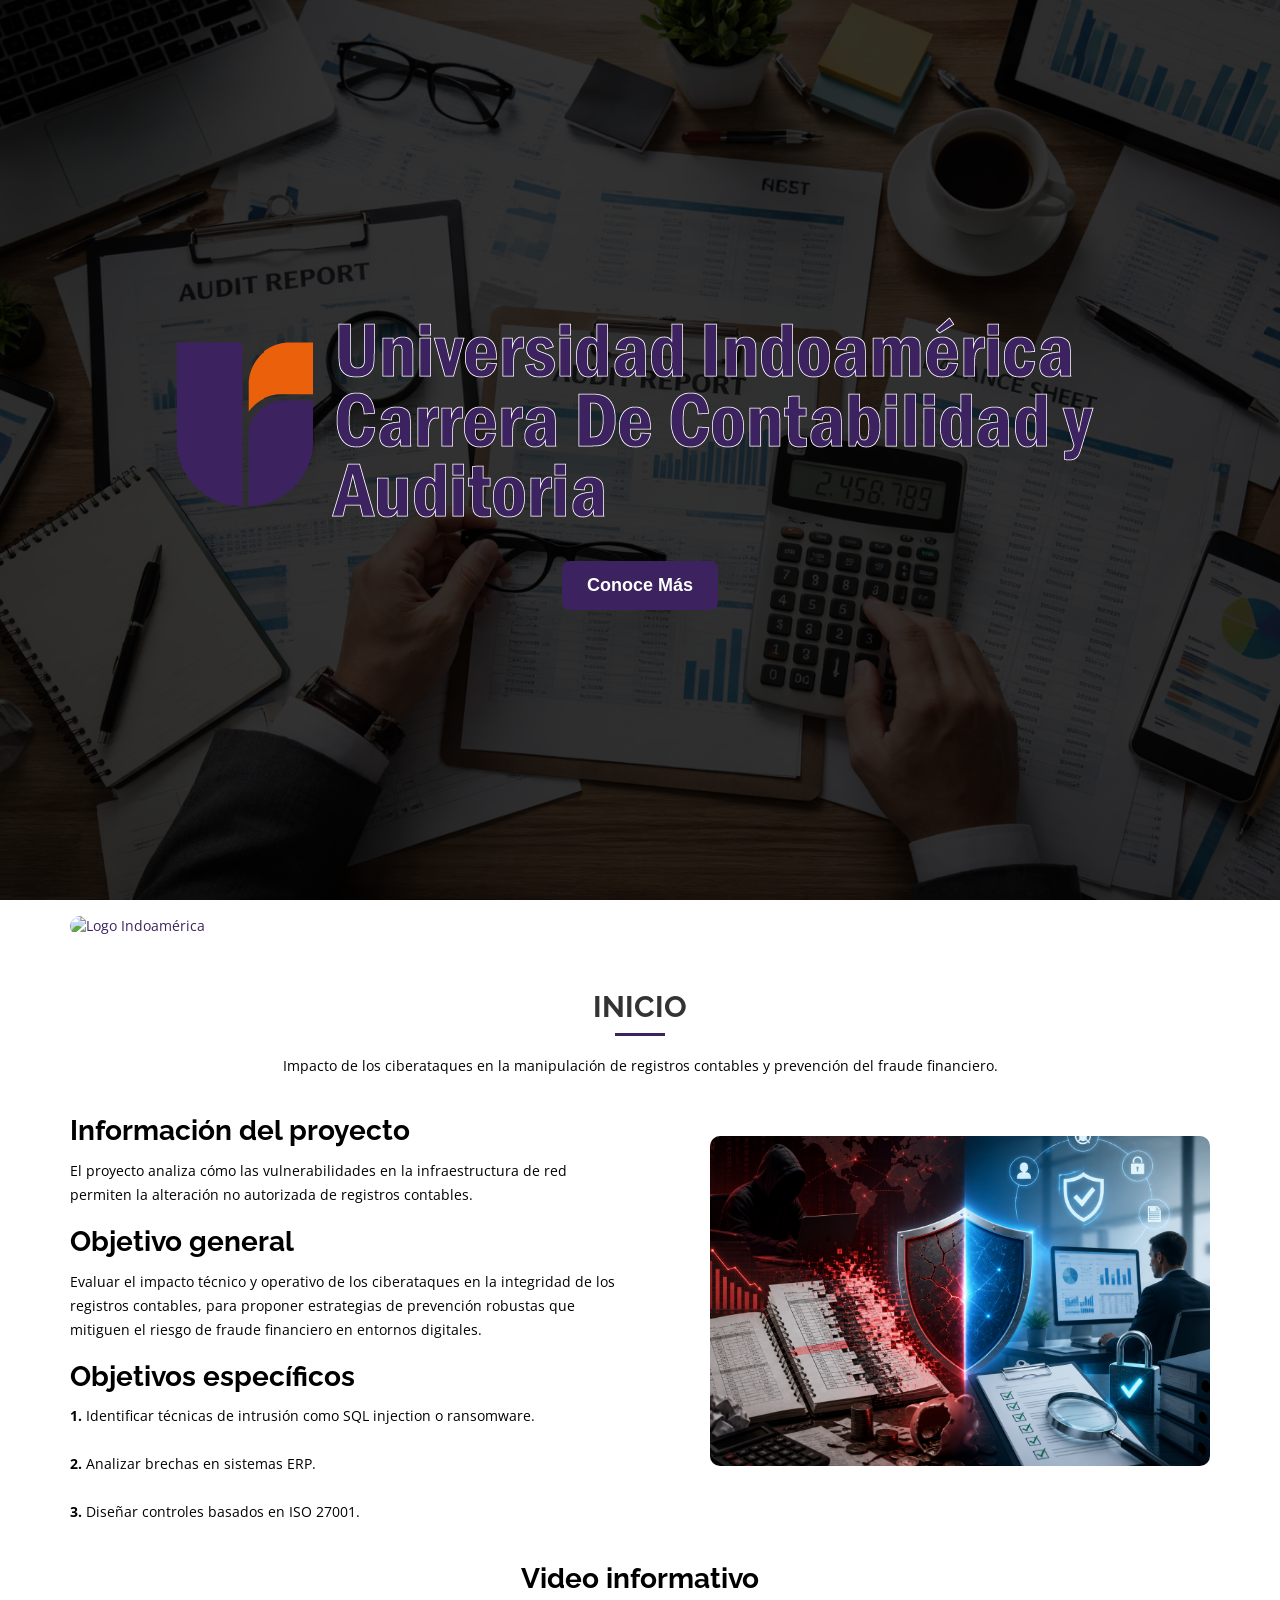
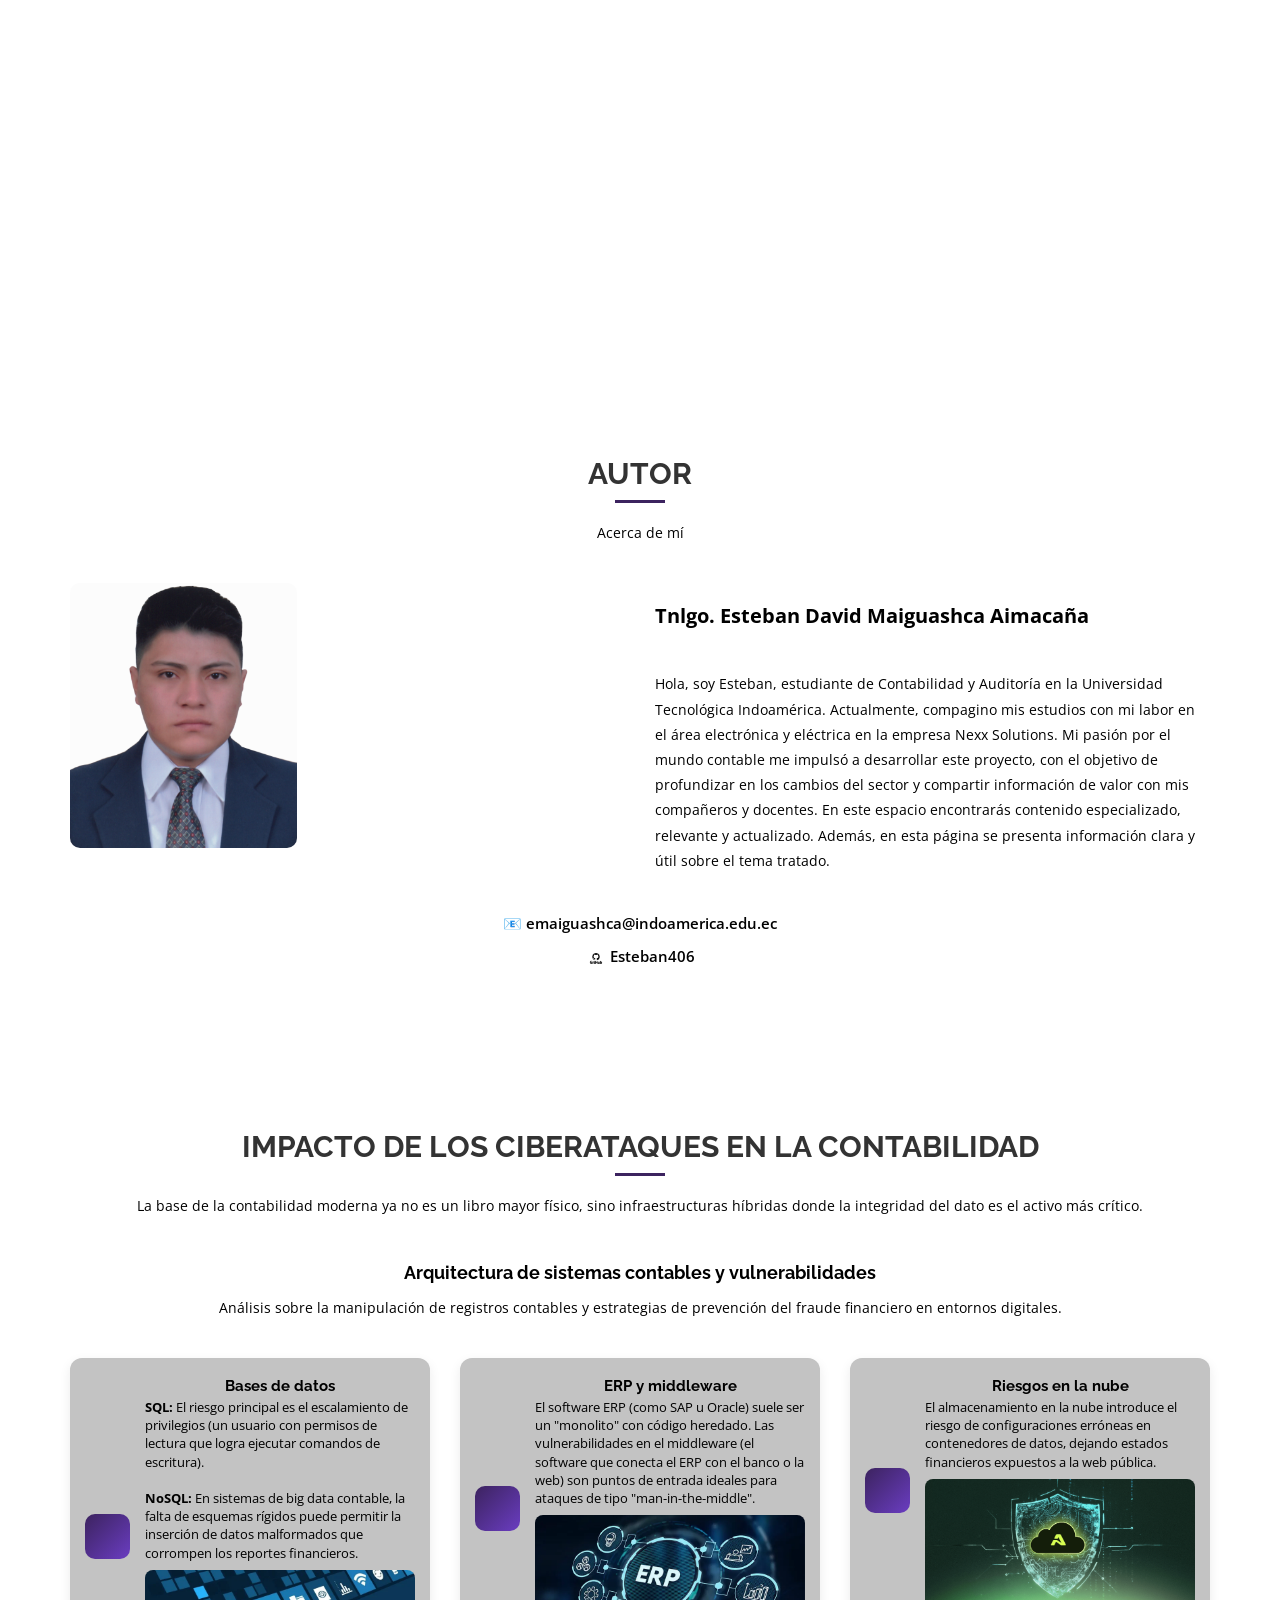
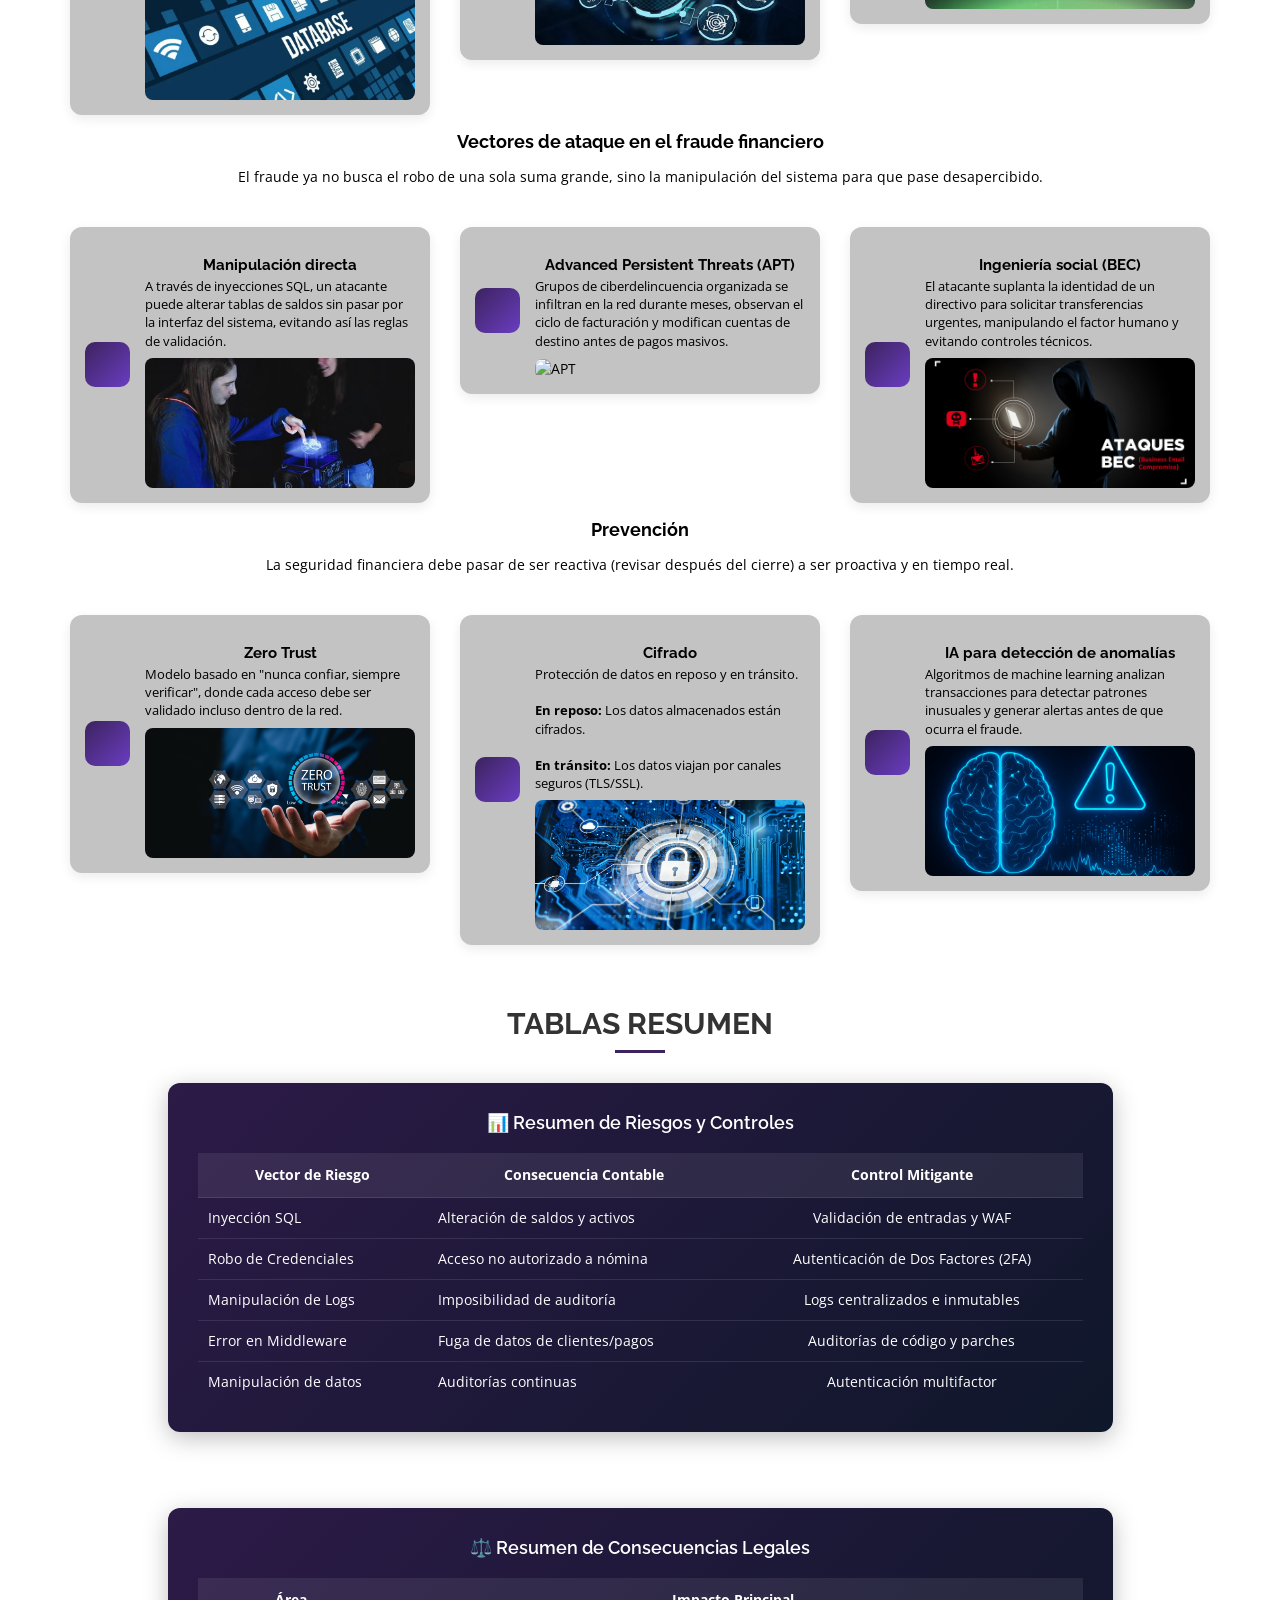
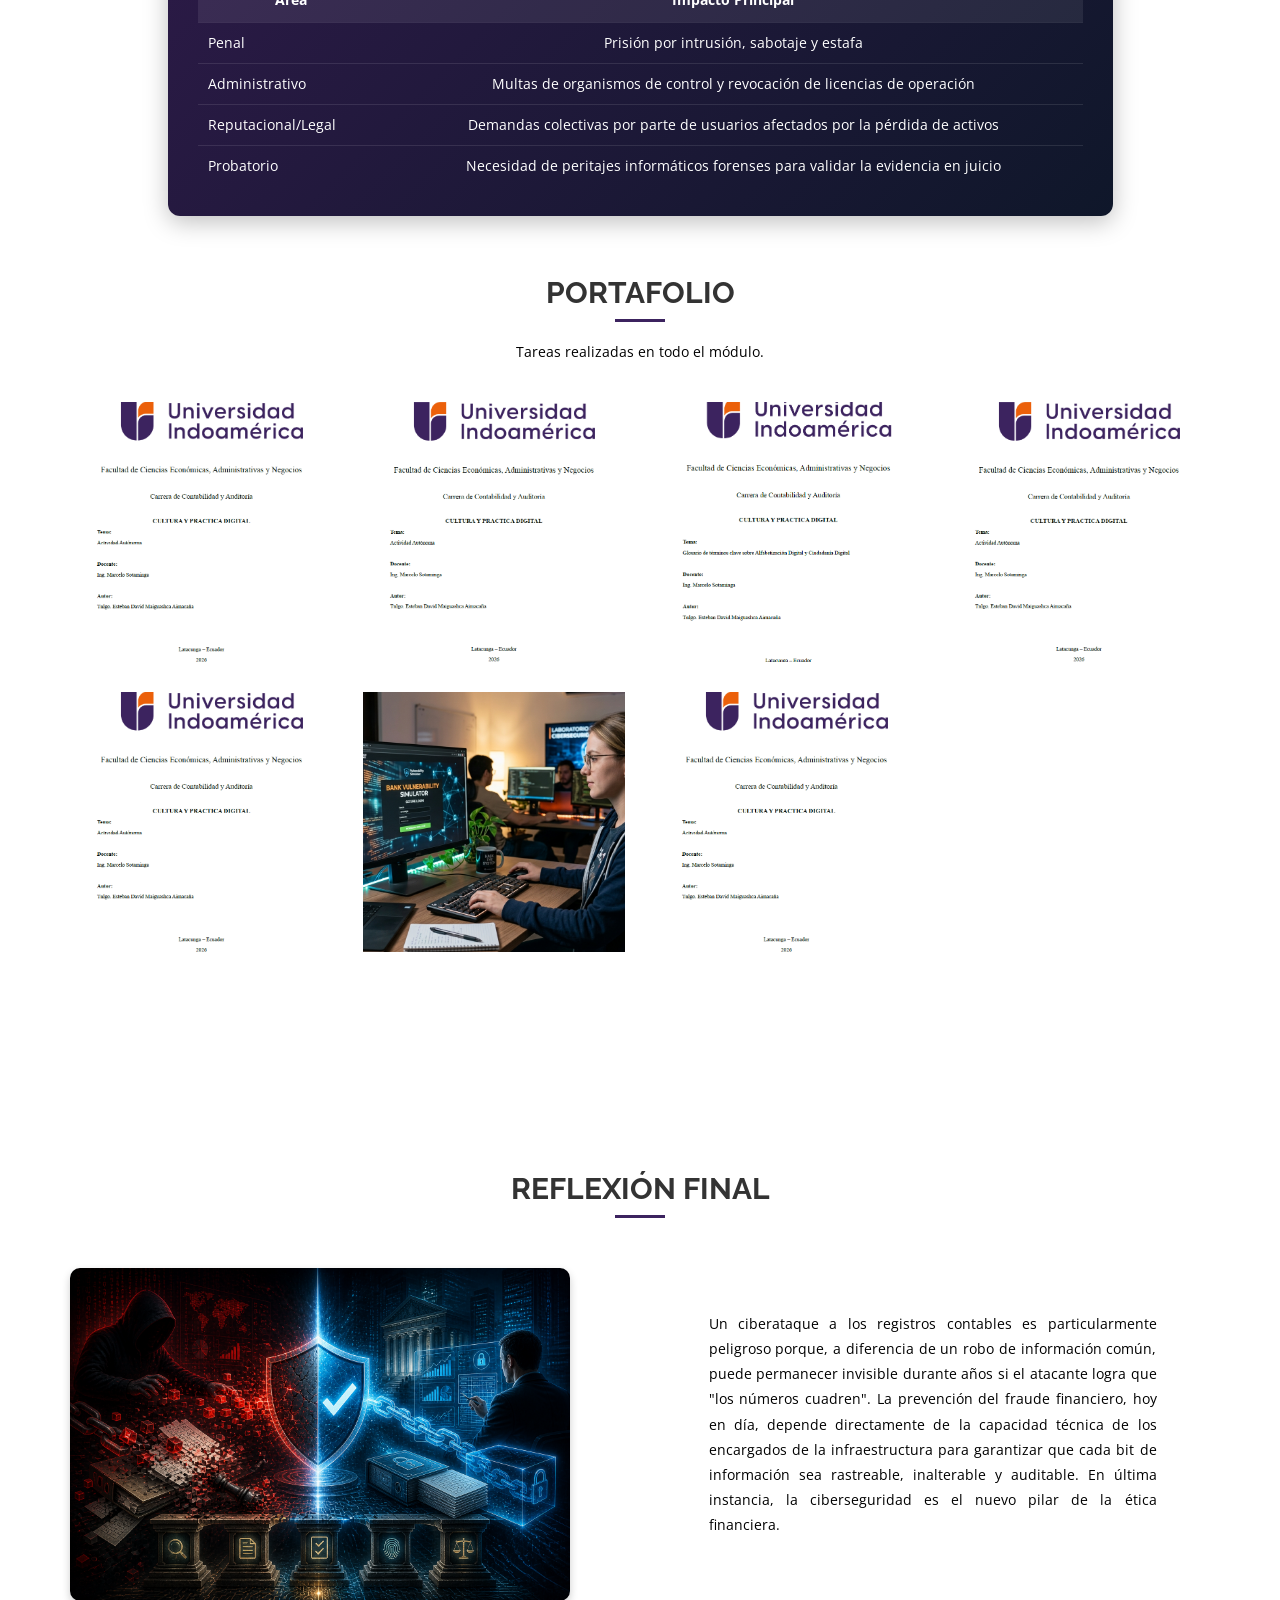
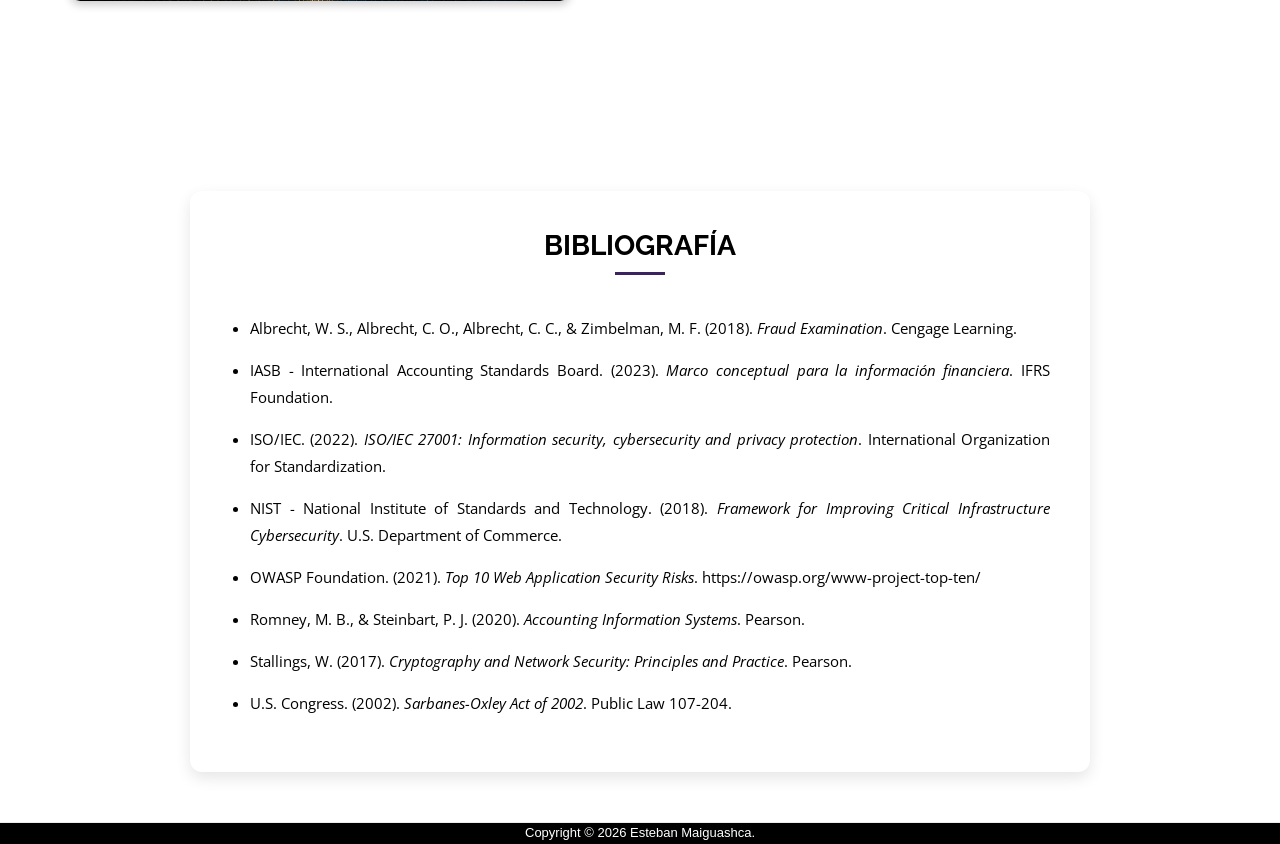
==== index.html @ e9b78537 "Add files via upload" ====
<!DOCTYPE html>
<html lang="es">

<head>
  <meta charset="utf-8">
  <meta name="viewport" content="width=device-width, initial-scale=1.0">
  <!-- TÍTULO -->
  <title>Proyecto Final</title>

  <!-- FAVICON -->
  <link rel="icon" type="image/png" href="img/logo.png">

  <!-- GOOGLE FONTS -->
  <link href="https://fonts.googleapis.com/css?family=Open+Sans:300,400,700|Raleway:300,400,500,700,800"
    rel="stylesheet">

  <!-- BOOTSTRAP (usar solo uno) -->
  <link href="lib/bootstrap/css/bootstrap.min.css" rel="stylesheet">

  <!-- FONT AWESOME (usar solo uno actualizado) -->
  <link href="fontawesome/fontawesome-free-6.5.2-web/css/all.min.css" rel="stylesheet">

  <!-- ANIMACIONES -->
  <link href="lib/animate-css/animate.min.css" rel="stylesheet">

  <!-- CSS PRINCIPAL -->
  <link href="css/style.css" rel="stylesheet">

</head>

<body>

  <!--========================== Pagina principal ============================-->

  <div id="preloader"></div>

  <!--========================== Sección de portada ============================-->
  <section id="hero">
    <div class="hero-container">
      <div class="wow fadeIn"></div>

      <div class="hero-logo">
        <img src="img/logo.png" alt="Logo Indoamérica">
      </div>

      <!-- Botón agregado -->
      <div class="hero-button">
        <a href="#about" class="btn-hero">Conoce Más</a>
      </div>

    </div>
  </section>

  <!--========================== Sección de encabezado ============================-->
  <header id="header">
    <div class="container">
      <div id="logo" class="pull-left">
        <a href="#hero"><img src="img/logo1.png" alt="Logo Indoamérica" title="Logo Indoamérica" /></a>
      </div>

      <nav id="nav-menu-container">
        <ul class="nav-menu">
          <li><a href="#about">Inicio</a></li>
          <li><a href="#autor">Autor</a></li>
          <li><a href="#proyecto">Proyecto</a></li>
          <li><a href="#tabla">Tablas resumen</a></li>
          <li><a href="#portfolio">Portafolio</a></li>
          <li><a href="#reflexion">Reflexión final</a></li>
          <li><a href="#bibliografia">Bibliografía</a></li>
        </ul>
      </nav>
    </div>
  </header>

  <!--========================== inicio ============================-->

  <section id="about" class="section-padding">
    <div class="container">
      <div class="row">

        <!-- TÍTULO -->
        <div class="col-md-12 text-center marb-35">
          <h1 class="section-title">Inicio</h1>
          <div class="section-title-divider"></div>
          <p class="section-description">
            Impacto de los ciberataques en la manipulación de registros contables y prevención del fraude financiero.
          </p>
        </div>

        <!-- TEXTO -->
        <div class="col-md-6 col-sm-12 about-info">
          <h2 class="about-title">Información del proyecto</h2>
          <p class="about-text">
            El proyecto analiza cómo las vulnerabilidades en la infraestructura de red permiten la alteración no
            autorizada de registros contables.
          </p>

          <h3 class="about-title">Objetivo general</h3>
          <p class="about-text">
            Evaluar el impacto técnico y operativo de los ciberataques en la integridad de los registros contables, para
            proponer estrategias de prevención robustas que mitiguen el riesgo de fraude financiero en entornos
            digitales.
          </p>

          <h3 class="about-title">Objetivos específicos</h3>
          <p class="about-text">
            <strong>1.</strong> Identificar técnicas de intrusión como SQL injection o ransomware.<br><br>
            <strong>2.</strong> Analizar brechas en sistemas ERP.<br><br>
            <strong>3.</strong> Diseñar controles basados en ISO 27001.
          </p>
        </div>

        <!-- IMAGEN -->
        <div class="col-md-6 col-sm-12 text-center about-img">
          <img src="img/inicio.png" alt="Tecnología web" class="img-custom">
        </div>

        <!-- VIDEO -->
        <div class="col-md-12 text-center" style="margin-top:40px;">
          <h2 class="about-title">Video informativo</h2>
          <iframe width="560" height="315" src="https://www.youtube.com/embed/n-UwEr5j6Xg" frameborder="0"
            allowfullscreen>
          </iframe>
        </div>

      </div>
    </div>
  </section>

  <!--========================== Autor ============================-->
  <section id="autor">
    <div class="container wow fadeInUp">
      <div class="row">

        <div class="col-md-12">
          <h3 class="section-title">Autor</h3>
          <div class="section-title-divider"></div>
          <p class="section-description text-center">Acerca de mí</p>
        </div>

        <!-- Imagen centrada -->
        <div class="col-md-6 d-flex justify-content-center align-items-center">
          <img src="img/autor.png" alt="Esteban Maiguashca" class="img-fluid" style="height:7cm; width:6cm;">
        </div>

        <!-- Texto -->
        <div class="col-md-6">
          <p class="descripcion-autor">
            <strong>
              <span class="tamano20">Tnlgo. Esteban David Maiguashca Aimacaña</span>
            </strong><br>

            Hola, soy Esteban, estudiante de Contabilidad y Auditoría en la Universidad Tecnológica Indoamérica.
            Actualmente, compagino mis estudios con mi labor en el área electrónica y eléctrica en la empresa Nexx
            Solutions.
            Mi pasión por el mundo contable me impulsó a desarrollar este proyecto, con el objetivo de profundizar en
            los cambios
            del sector y compartir información de valor con mis compañeros y docentes.

            En este espacio encontrarás contenido especializado, relevante y actualizado. Además, en esta página se
            presenta información clara y útil sobre el tema tratado.
          </p>
        </div>

        <!-- Contacto -->
        <div class="col-md-12 contacto-autor" style="margin-top:20px; text-align:center;">

          <p>
            📧
            <a href="mailto:emaiguashca@indoamerica.edu.ec" target="_blank">
              emaiguashca@indoamerica.edu.ec
            </a>
          </p>

          <p>
            <img src="img/gh.png" alt="GitHub" width="20" style="vertical-align: middle;">
            <a href="https://github.com/ESTEBAN406" target="_blank">
              Esteban406
            </a>
          </p>

        </div>

      </div>
    </div>
  </section>

  <!--========================== Proyecto ============================-->
  <section id="proyecto">
    <div class="container wow fadeInUp">

      <!-- TÍTULO -->
      <div class="row">
        <div class="col-md-12 text-center">
          <h3 class="section-title">Impacto de los ciberataques en la contabilidad</h3>
          <div class="section-title-divider"></div>
          <p class="section-description">
            La base de la contabilidad moderna ya no es un libro mayor físico, sino infraestructuras híbridas donde la
            integridad del dato es el activo más crítico.
          </p>
        </div>
      </div>

      <!-- I. ARQUITECTURA -->
      <div class="row">
        <div class="col-md-12">
          <h4 class="text-center"><b>Arquitectura de sistemas contables y vulnerabilidades</b></h4>
          <p class="section-description">
            Análisis sobre la manipulación de registros contables y estrategias de prevención del fraude financiero en
            entornos digitales.
          </p>
        </div>

        <div class="col-md-4">
          <a href="https://concepto.de/base-de-datos/" target="_blank" class="proyecto-link">
            <div class="proyecto-item">
              <div class="proyecto-icon"><i class="fa fa-database"></i></div>
              <div class="proyecto-content">
                <h4 class="proyecto-title">Bases de datos</h4>
                <p class="proyecto-description">
                  <strong>SQL:</strong> El riesgo principal es el escalamiento de privilegios (un usuario con permisos
                  de lectura que logra ejecutar comandos de escritura). <br><br>

                  <strong>NoSQL:</strong> En sistemas de big data contable, la falta de esquemas rígidos puede permitir
                  la inserción de datos malformados que corrompen los reportes financieros.
                </p>
                <div class="proyecto-img">
                  <img src="img/base.webp" alt="Bases de datos">
                </div>
              </div>
            </div>
          </a>
        </div>

        <div class="col-md-4">
          <a href="https://www.appvizer.es/revista/organizacion-planificacion/sistema-erp/erp-que-es" target="_blank"
            class="proyecto-link">
            <div class="proyecto-item">
              <div class="proyecto-icon"><i class="fa fa-cogs"></i></div>
              <div class="proyecto-content">
                <h4 class="proyecto-title">ERP y middleware</h4>
                <p class="proyecto-description">
                  El software ERP (como SAP u Oracle) suele ser un "monolito" con código heredado. Las vulnerabilidades
                  en el middleware (el software que conecta el ERP con el banco o la web) son puntos de entrada ideales
                  para ataques de tipo "man-in-the-middle".
                </p>
                <div class="proyecto-img">
                  <img src="img/erp.webp" alt="ERP">
                </div>
              </div>
            </div>
          </a>
        </div>

        <div class="col-md-4">
          <a href="https://www.sentinelone.com/es/cybersecurity-101/cloud-security/cloud-security-risks/"
            target="_blank" class="proyecto-link">
            <div class="proyecto-item">
              <div class="proyecto-icon"><i class="fa fa-cloud"></i></div>
              <div class="proyecto-content">
                <h4 class="proyecto-title">Riesgos en la nube</h4>
                <p class="proyecto-description">
                  El almacenamiento en la nube introduce el riesgo de configuraciones erróneas en contenedores de datos,
                  dejando estados financieros expuestos a la web pública.
                </p>
                <div class="proyecto-img">
                  <img src="img/nube.png" alt="Nube">
                </div>
              </div>
            </div>
          </a>
        </div>
      </div>

      <!-- II. ATAQUES -->
      <div class="row">
        <div class="col-md-12">
          <h4 class="text-center"><b>Vectores de ataque en el fraude financiero</b></h4>
          <p class="section-description">
            El fraude ya no busca el robo de una sola suma grande, sino la manipulación del sistema para que pase
            desapercibido.
          </p>
        </div>

        <div class="col-md-4">
          <div class="proyecto-item">
            <div class="proyecto-icon"><i class="fa fa-code"></i></div>
            <div class="proyecto-content">
              <h4 class="proyecto-title">Manipulación directa</h4>
              <p class="proyecto-description">
                A través de inyecciones SQL, un atacante puede alterar tablas de saldos sin pasar por la interfaz del
                sistema, evitando así las reglas de validación.
              </p>
              <div class="proyecto-img">
                <img src="img/manipulacion.jpg" alt="Manipulación directa">
              </div>
            </div>
          </div>
        </div>

        <div class="col-md-4">
          <div class="proyecto-item">
            <div class="proyecto-icon"><i class="fa fa-user-secret"></i></div>
            <div class="proyecto-content">
              <h4 class="proyecto-title">Advanced Persistent Threats (APT)</h4>
              <p class="proyecto-description">
                Grupos de ciberdelincuencia organizada se infiltran en la red durante meses, observan el ciclo de
                facturación y modifican cuentas de destino antes de pagos masivos.
              </p>
              <div class="proyecto-img">
                <img src="img/apt.jpg" alt="APT">
              </div>
            </div>
          </div>
        </div>

        <div class="col-md-4">
          <div class="proyecto-item">
            <div class="proyecto-icon"><i class="fa fa-users"></i></div>
            <div class="proyecto-content">
              <h4 class="proyecto-title">Ingeniería social (BEC)</h4>
              <p class="proyecto-description">
                El atacante suplanta la identidad de un directivo para solicitar transferencias urgentes, manipulando el
                factor humano y evitando controles técnicos.
              </p>
              <div class="proyecto-img">
                <img src="img/bec.jpg" alt="Ingeniería social">
              </div>
            </div>
          </div>
        </div>
      </div>

      <!-- III. PREVENCIÓN -->
      <div class="row">
        <div class="col-md-12">
          <h4 class="text-center"><b>Prevención</b></h4>
          <p class="section-description">
            La seguridad financiera debe pasar de ser reactiva (revisar después del cierre) a ser proactiva y en tiempo
            real.
          </p>
        </div>

        <div class="col-md-4">
          <div class="proyecto-item">
            <div class="proyecto-icon"><i class="fa fa-shield"></i></div>
            <div class="proyecto-content">
              <h4 class="proyecto-title">Zero Trust</h4>
              <p class="proyecto-description">
                Modelo basado en "nunca confiar, siempre verificar", donde cada acceso debe ser validado incluso dentro
                de la red.
              </p>
              <div class="proyecto-img">
                <img src="img/Zero.jpeg" alt="Zero Trust">
              </div>
            </div>
          </div>
        </div>

        <div class="col-md-4">
          <div class="proyecto-item">
            <div class="proyecto-icon"><i class="fa fa-lock"></i></div>
            <div class="proyecto-content">
              <h4 class="proyecto-title">Cifrado</h4>
              <p class="proyecto-description">
                Protección de datos en reposo y en tránsito.<br><br>
                <strong>En reposo:</strong> Los datos almacenados están cifrados.<br><br>
                <strong>En tránsito:</strong> Los datos viajan por canales seguros (TLS/SSL).
              </p>
              <div class="proyecto-img">
                <img src="img/cifrado.jpg" alt="Cifrado">
              </div>
            </div>
          </div>
        </div>

        <div class="col-md-4">
          <div class="proyecto-item">
            <div class="proyecto-icon"><i class="fa fa-line-chart"></i></div>
            <div class="proyecto-content">
              <h4 class="proyecto-title">IA para detección de anomalías</h4>
              <p class="proyecto-description">
                Algoritmos de machine learning analizan transacciones para detectar patrones inusuales y generar alertas
                antes de que ocurra el fraude.
              </p>
              <div class="proyecto-img">
                <img src="img/ia.webp" alt="IA">
              </div>
            </div>
          </div>
        </div>
      </div>

    </div>
  </section>


  <!--========================== Tabla ============================-->
  <section id="tabla">
    <div class="container wow fadeInUp">

      <div class="row">
        <div class="col-md-12">
          <h3 class="section-title">Tablas resumen</h3>
          <div class="section-title-divider"></div>
        </div>
      </div>

      <!-- Tabla -->
      <div class="row tabla-dashboard">
        <div class="col-md-10 col-md-offset-1">

          <div class="tabla-card">
            <h4>📊 Resumen de Riesgos y Controles</h4>

            <table>
              <thead>
                <tr>
                  <th>Vector de Riesgo</th>
                  <th>Consecuencia Contable</th>
                  <th>Control Mitigante</th>
                </tr>
              </thead>

              <tbody>
                <tr>
                  <td>Inyección SQL</td>
                  <td>Alteración de saldos y activos</td>
                  <td>Validación de entradas y WAF</td>
                </tr>
                <tr>
                  <td>Robo de Credenciales</td>
                  <td>Acceso no autorizado a nómina</td>
                  <td>Autenticación de Dos Factores (2FA)</td>
                </tr>
                <tr>
                  <td>Manipulación de Logs</td>
                  <td>Imposibilidad de auditoría</td>
                  <td>Logs centralizados e inmutables</td>
                </tr>
                <tr>
                  <td>Error en Middleware</td>
                  <td>Fuga de datos de clientes/pagos</td>
                  <td>Auditorías de código y parches</td>
                </tr>
                <tr>
                  <td>Manipulación de datos</td>
                  <td>Auditorías continuas</td>
                  <td>Autenticación multifactor</td>
                </tr>
              </tbody>
            </table>
          </div>


          <div class="tabla-card">
            <h4>⚖️ Resumen de Consecuencias Legales</h4>

            <table>
              <thead>
                <tr>
                  <th>Área</th>
                  <th>Impacto Principal</th>
                </tr>
              </thead>

              <tbody>
                <tr>
                  <td>Penal</td>
                  <td>Prisión por intrusión, sabotaje y estafa</td>
                </tr>
                <tr>
                  <td>Administrativo</td>
                  <td>Multas de organismos de control y revocación de licencias de operación</td>
                </tr>
                <tr>
                  <td>Reputacional/Legal</td>
                  <td>Demandas colectivas por parte de usuarios afectados por la pérdida de activos</td>
                </tr>
                <tr>
                  <td>Probatorio</td>
                  <td>Necesidad de peritajes informáticos forenses para validar la evidencia en juicio</td>
                </tr>

              </tbody>
            </table>
          </div>

        </div>
      </div>

    </div>
  </section>

  <!--========================== Sección Portafolio ============================-->
  <section id="portfolio">
    <div class="container wow fadeInUp">
      <div class="row">
        <div class="col-md-12">
          <h3 class="section-title">Portafolio</h3>
          <div class="section-title-divider"></div>
          <p class="section-description">Tareas realizadas en todo el módulo.</p>
        </div>
      </div>

      <!-- Actividad Tema 1 -->
      <div class="row">
        <div class="col-md-3">
          <a class="portfolio-item" style="background-image: url(img/actividad.png);" href="pdf/Actividad Tema 1.pdf"
            target="_blank" rel="noopener noreferrer">
            <div class="details">
              <h4>Portafolio 1</h4>
              <span>Actividad 1</span>
            </div>
          </a>
        </div>

        <!-- Actividad Tema 2 -->
        <div class="col-md-3">
          <a class="portfolio-item" style="background-image: url(img/actividad.png);" href="pdf/Actividad Tema 2.pdf"
            target="_blank" rel="noopener noreferrer">
            <div class="details">
              <h4>Portafolio 2</h4>
              <span>Actividad 2</span>
            </div>
          </a>
        </div>

        <!-- Glosario -->
        <div class="col-md-3">
          <a class="portfolio-item" style="background-image: url(img/glosario.png);"
            href="https://esteban406.github.io/Glosario/" target="_blank" rel="noopener noreferrer">
            <div class="details">
              <h4>Portafolio 3</h4>
              <span>Glosario</span>
            </div>
          </a>
        </div>

        <!-- Actividad 4 -->
        <div class="col-md-3">
          <a class="portfolio-item" style="background-image: url(img/actividad.png);" href="pdf/Actividad Tema 4.pdf"
            target="_blank" rel="noopener noreferrer">
            <div class="details">
              <h4>Portafolio 4</h4>
              <span>Actividad 4</span>
            </div>
          </a>
        </div>

        <!-- Reflexión -->
        <div class="col-md-3">
          <a class="portfolio-item" style="background-image: url(img/actividad.png);" href="pdf/Reflexion.pdf"
            target="_blank" rel="noopener noreferrer">
            <div class="details">
              <h4>Portafolio 5</h4>
              <span>Reflexión</span>
            </div>
          </a>
        </div>

        <!-- Simulador -->
        <div class="col-md-3">
          <a class="portfolio-item" style="background-image: url(img/simulador.png);" href="simulador.html"
            target="_blank" rel="noopener noreferrer">
            <div class="details">
              <h4>Simulador educativo</h4>
              <span>Simulador</span>
            </div>
          </a>
        </div>

        <!-- proyecto final -->
        <div class="col-md-3">
          <a class="portfolio-item" style="background-image: url(img/actividad.png);" href="pdf/Proyecto Final.pdf"
            target="_blank" rel="noopener noreferrer">
            <div class="details">
              <h4>Proyecto Final</h4>
              <span>Proyecto</span>
            </div>
          </a>
        </div>

      </div>
    </div>
  </section>

  <!--========================== Reflexion ============================-->
  <section id="reflexion">
    <div class="container wow fadeInUp">

      <div class="row">
        <div class="col-md-12 text-center">
          <h3 class="section-title">Reflexión final</h3>
          <div class="section-title-divider"></div>
        </div>
      </div>

      <div class="row reflexion-contenido">

        <div class="col-md-6 reflexion-img">
          <img src="img/reflexion.png" alt="Seguridad financiera digital" class="img-fluid reflexion-imagen">
        </div>

        <div class="col-md-6">
          <div class="reflexion-texto">
            <p>
              Un ciberataque a los registros contables es particularmente peligroso porque, a diferencia de un robo de
              información común, puede permanecer invisible durante años si el atacante logra que "los números cuadren".
              La prevención del fraude financiero, hoy en día, depende directamente de la capacidad técnica de los
              encargados de la infraestructura para garantizar que cada bit de información sea rastreable, inalterable y
              auditable. En última instancia, la ciberseguridad es el nuevo pilar de la ética financiera.
            </p>
          </div>
        </div>

      </div>

    </div>
  </section>


  <!--========================== Bibliografias ============================-->
  <section id="bibliografia">
    <div class="container wow fadeInUp">

      <div class="row">
        <div class="col-md-12 text-center">
          <h3 class="section-title">Bibliografía</h3>
          <div class="section-title-divider"></div>
        </div>
      </div>

      <ul>
        <li>Albrecht, W. S., Albrecht, C. O., Albrecht, C. C., & Zimbelman, M. F. (2018). <i>Fraud Examination</i>.
          Cengage Learning.</li>

        <li>IASB - International Accounting Standards Board. (2023). <i>Marco conceptual para la información
            financiera</i>. IFRS Foundation.</li>

        <li>ISO/IEC. (2022). <i>ISO/IEC 27001: Information security, cybersecurity and privacy protection</i>.
          International Organization for Standardization.</li>

        <li>NIST - National Institute of Standards and Technology. (2018). <i>Framework for Improving Critical
            Infrastructure Cybersecurity</i>. U.S. Department of Commerce.</li>

        <li>OWASP Foundation. (2021). <i>Top 10 Web Application Security Risks</i>.
          <a href="https://owasp.org/www-project-top-ten/" target="_blank" rel="noopener noreferrer">
            https://owasp.org/www-project-top-ten/
          </a>
        </li>

        <li>Romney, M. B., & Steinbart, P. J. (2020). <i>Accounting Information Systems</i>. Pearson.</li>

        <li>Stallings, W. (2017). <i>Cryptography and Network Security: Principles and Practice</i>. Pearson.</li>

        <li>U.S. Congress. (2002). <i>Sarbanes-Oxley Act of 2002</i>. Public Law 107-204.</li>
      </ul>

    </div>
  </section>

  <!--========================== Sección Pie del sitio web ============================-->
  <footer id="footer">
    <div class="container">
      <div class="row">
        <div class="col-md-12">
          <div class="copyright">
            Copyright &copy; 2026 Esteban Maiguashca.
          </div>
        </div>
      </div>
    </div>
  </footer>

  <!-- Flecha de redirección al inicio -->
  <a href="#" class="back-to-top"><i class="fa fa-chevron-up"></i></a>

  <!--========================== Scripts ============================-->
  <!-- Bibliotecas de JavaScript requeridas -->
  <script src="lib/jquery/jquery.min.js"></script>
  <script src="lib/bootstrap/js/bootstrap.min.js"></script>
  <script src="lib/superfish/hoverIntent.js"></script>
  <script src="lib/superfish/superfish.min.js"></script>
  <script src="lib/morphext/morphext.min.js"></script>
  <script src="lib/wow/wow.min.js"></script>
  <script src="lib/stickyjs/sticky.js"></script>
  <script src="lib/easing/easing.js"></script>

  <!-- Popper (necesario para Bootstrap si usas tooltips o dropdowns) -->
  <script src="https://cdn.jsdelivr.net/npm/@popperjs/core@2.9.2/dist/umd/popper.min.js"></script>

  <!-- Archivo JavaScript personalizado -->
  <script src="js/custom.js"></script>

  <!-- Scripts principales -->
  <script>
    $(document).ready(function () {

      /* Modal de imágenes */
      $('.album-item').click(function () {
        var imgSrc = $(this).attr('data-imgsrc');
        $('#modalImg').attr('src', imgSrc);
      });

      /* Inicializar Superfish (MENÚ) */
      $('.nav-menu').superfish({
        delay: 300,
        speed: 200,
        cssArrows: true,
        disableHI: true
      });

    });
  </script>

  <!-- Polyfills para navegadores antiguos -->
  <script>
    if (!window.Promise) {
      document.write('<script src="https://cdn.jsdelivr.net/npm/promise-polyfill/dist/polyfill.min.js"><\/script>');
    }

    if (!window.fetch) {
      document.write('<script src="https://cdn.jsdelivr.net/npm/whatwg-fetch/dist/fetch.umd.js"><\/script>');
    }

    if (typeof Symbol === 'undefined') {
      document.write('<script src="https://cdn.jsdelivr.net/npm/core-js/features/symbol"><\/script>');
    }
  </script>

  <!-- Sticky header -->
  <script>
    window.addEventListener("scroll", function () {
      const header = document.querySelector("#header");

      if (!header) return;

      if (window.scrollY > 50) {
        header.classList.add("is-sticky");
        header.classList.remove("top");
      } else {
        header.classList.remove("is-sticky");
        header.classList.add("top");
      }
    });
  </script>
</body>

</html>
---- css/style.css ----
/*--------------------------------------------------------------
# General
--------------------------------------------------------------*/
body {
  background: #fff;
  color: #000000;
  font-family: "Open Sans", sans-serif;
}

a {
  color: #3c235f;
  transition: 0.2s;
}

a:hover,
a:active,
a:focus {
  color: #000000;
  outline: none;
  text-decoration: none;
}

p {
  padding: 0;
  margin: 0 0 20px 0;
}

h1,
h2,
h3,
h4,
h5,
h6 {
  font-family: "Raleway", sans-serif;
  font-weight: 400;
  margin: 0 0 20px 0;
  padding: 0;
}

/* Prelaoder */
#preloader {
  position: fixed;
  left: 0;
  top: 0;
  z-index: 999;
  width: 100%;
  height: 100%;
  overflow: visible;
  background: #fff url("../img/preloader.svg") no-repeat center center;
}

/* Back to top button */
.back-to-top {
  position: fixed;
  display: none;
  background: #3c235f;
  color: #fff;
  padding: 6px 12px 9px 12px;
  font-size: 16px;
  border-radius: 2px;
  right: 15px;
  bottom: 15px;
  transition: background 0.1s;
}

@media (max-width: 768px) {
  .back-to-top {
    bottom: 15px;
  }
}

.back-to-top:focus {
  background: #000000;
  color: #fff;
  outline: none;
}

.back-to-top:hover {
  background: #000000;
  color: #fff;
}

/*--------------------------------------------------------------
Bienvenida 
--------------------------------------------------------------*/
#hero {
  display: table;
  width: 100%;
  height: 100vh;
  background: url(../img/hero-bg.jpg) top center fixed;
  background-size: cover;
}

#hero .hero-logo {
  margin: 20px;
}

#hero .hero-logo img {
  max-width: 100%;
}

.hero-logo img {
  max-width: 100%;
  /* Asegura que la imagen no sea demasiado grande para su contenedor */
  height: auto;
  /* Mantén la proporción de aspecto de la imagen */
}

.hero-logo {
  text-align: center;
  /* Centra la imagen dentro del contenedor */
}

#hero .hero-container {
  background: rgba(0, 0, 0, 0.8);
  display: table-cell;
  margin: 0;
  padding: 0;
  text-align: center;
  vertical-align: middle;
}

#hero h1 {
  margin: 30px 0 10px 0;
  font-weight: 700;
  line-height: 48px;
  text-transform: uppercase;
  color: #fff;
}

@media (max-width: 768px) {
  #hero h1 {
    font-size: 28px;
    line-height: 36px;
  }
}

#hero h2 {
  color: #000000;
  margin-bottom: 50px;
}

@media (max-width: 768px) {
  #hero h2 {
    font-size: 24px;
    line-height: 26px;
    margin-bottom: 30px;
  }

  #hero h2 .rotating {
    display: block;
  }
}

#hero .rotating>.animated {
  display: inline-block;
}

#hero .actions a {
  font-family: "Raleway", sans-serif;
  text-transform: uppercase;
  font-weight: 500;
  font-size: 16px;
  letter-spacing: 1px;
  display: inline-block;
  padding: 8px 20px;
  border-radius: 2px;
  transition: 0.5s;
  margin: 10px;
}

.hero-button {
  margin-top: 20px;
  text-align: center;
}

.btn-hero {
  display: inline-block;
  padding: 12px 25px;
  background: #3c235f;
  color: white;
  text-decoration: none;
  border-radius: 8px;
  font-size: 18px;
  font-family: Arial, sans-serif; /* Tipo de letra cambiado */
  font-weight: bold; /* Opcional */
  transition: 0.3s;
}

.btn-hero:hover {
  background: #ffffff;
}

.img-custom {
  width: 500px !important;   /* 🔧 CAMBIA ESTE VALOR */
  height: 330px !important;  /* 🔧 CAMBIA ESTE VALOR */
  border-radius: 10px;
  object-fit: cover;
  margin-top: 20px;
}
/*--------------------------------------------------------------
# Header
--------------------------------------------------------------*/
#header {
  background: #000000;
  padding: 15px 0;
  height: 80px;
  transition: all 0.3s ease;
}

/* LOGO */
#header #logo {
  float: left;
}

#header #logo h1 {
  font-size: 32px;
  margin: 0;
  padding: 6px 0;
  line-height: 1;
  font-family: "Raleway", sans-serif;
  font-weight: 700;
  text-transform: uppercase;
}

#header #logo h1 a {
  color: #fff;
  text-decoration: none;
}

#header #logo img {
  margin: 0;
  max-height: 45px;
}

/* RESPONSIVE */
@media (max-width: 768px) {
  #header {
    height: 75px;
  }

  #header #logo h1 {
    font-size: 24px;
  }

  #header #logo img {
    max-height: 60px;
  }
}

/* EFECTO STICKY SOLO CUANDO SE HACE SCROLL */
.is-sticky #header {
  background: #000000;
  box-shadow: 0 2px 10px rgba(0,0,0,0.3);
}

/* OPCIONAL: CUANDO ESTÁ ARRIBA (inicio) */
#header.top {
  background: transparent;
  box-shadow: none;
}

/*--------------------------------------------------------------
# Menu de navegación
--------------------------------------------------------------*/
/* ============================= */
/* RESET NAV MENU */
/* ============================= */
.nav-menu,
.nav-menu * {
  margin: 0;
  padding: 0;
  list-style: none;
}

/* ============================= */
/* ESTRUCTURA PRINCIPAL */
/* ============================= */
.nav-menu li {
  position: relative;
  white-space: nowrap;
}

.nav-menu > li {
  float: left;
}

/* Submenús ocultos por defecto */
.nav-menu ul {
  position: absolute;
  top: 100%;
  left: 0;
  z-index: 99;
  display: none;
}

/* Sub-submenú */
.nav-menu ul ul {
  top: 0;
  left: 100%;
}

.nav-menu ul li {
  min-width: 180px;
}

/* ============================= */
/* SOLO DESKTOP (hover real) */
/* ============================= */
@media (min-width: 769px) {
  .nav-menu li:hover > ul,
  .nav-menu li.sfHover > ul {
    display: block;
  }
}

/* ============================= */
/* LINKS */
/* ============================= */
.nav-menu a {
  padding: 12px 13px;
  display: inline-block;
  text-decoration: none;
  color: #fff;
  font-family: 'Raleway', sans-serif;
  font-weight: 300;
  font-size: 14px;
  transition: 0.3s;
}

/* Hover y activo */
.nav-menu a:hover,
.nav-menu li:hover > a,
.nav-menu .menu-active > a {
  color: #9a52ff;
}

/* Evita efecto “pegado” */
.nav-menu a:focus,
.nav-menu a:active {
  outline: none;
  background: transparent;
}

/* ============================= */
/* SUBMENÚ */
/* ============================= */
.nav-menu ul {
  margin: 4px 0 0 15px;
  background: #fff;
  box-shadow: 0px 2px 8px rgba(0,0,0,0.1);
}

.nav-menu ul li {
  border-top: 1px solid #f4f4f4;
}

.nav-menu ul li:first-child {
  border-top: none;
}

.nav-menu ul li:hover {
  background: #f6f6f6;
}

.nav-menu ul li a {
  color: #333;
}

/* ============================= */
/* FLECHAS */
/* ============================= */
.sf-arrows .sf-with-ul {
  padding-right: 30px;
}

.sf-arrows .sf-with-ul:after {
  content: "\f107";
  position: absolute;
  right: 15px;
  font-family: FontAwesome;
}

.sf-arrows ul .sf-with-ul:after {
  content: "\f105";
}

/* ============================= */
/* CONTENEDOR */
/* ============================= */
#nav-menu-container {
  float: right;
  margin: 5px 0;
}

@media (max-width: 768px) {
  #nav-menu-container {
    display: none;
  }
}

/* ============================= */
/* BOTÓN MOBILE */
/* ============================= */
#mobile-nav-toggle {
  position: fixed;
  right: 0;
  top: 0;
  z-index: 999;
  margin: 20px;
  border: none;
  background: none;
  font-size: 24px;
  display: none;
  cursor: pointer;
}

#mobile-nav-toggle i {
  color: #fff;
}

@media (max-width: 768px) {
  #mobile-nav-toggle {
    display: block;
  }
}

/* ============================= */
/* MOBILE NAV */
/* ============================= */
#mobile-nav {
  position: fixed;
  top: 0;
  left: -260px;
  width: 260px;
  height: 100%;
  background: rgba(0, 0, 0, 0.95);
  z-index: 998;
  overflow-y: auto;
  transition: 0.4s;
  padding-top: 18px;
}

#mobile-nav ul {
  padding: 0;
}

#mobile-nav ul li a {
  display: block;
  padding: 10px 22px 10px 15px;
  color: #fff;
  font-size: 16px;
  text-decoration: none;
}

#mobile-nav ul li a:hover {
  color: #9a52ff;
}

/* Subniveles */
#mobile-nav ul li li {
  padding-left: 30px;
}

/* Ícono expandir */
#mobile-nav .menu-has-children i {
  position: absolute;
  right: 0;
  padding: 15px;
  cursor: pointer;
  color: #fff;
}

/* ============================= */
/* OVERLAY */
/* ============================= */
#mobile-body-overly {
  position: fixed;
  top: 0;
  left: 0;
  width: 100%;
  height: 100%;
  background: rgba(0,0,0,0.6);
  z-index: 997;
  display: none;
}

/* ============================= */
/* ESTADO ACTIVO MOBILE */
/* ============================= */
body.mobile-nav-active {
  overflow: hidden;
}

body.mobile-nav-active #mobile-nav {
  left: 0;
}

body.mobile-nav-active #mobile-body-overly {
  display: block;
}

/*--------------------------------------------------------------
# Sections
--------------------------------------------------------------*/
/* Sections Common
--------------------------------*/
.section-title {
  font-size: 32px;
  color: #111;
  text-transform: uppercase;
  text-align: center;
  font-weight: 700;
}

.section-description {
  text-align: center;
  margin-bottom: 40px;
}

.section-title-divider {
  width: 50px;
  height: 3px;
  background: #3c235f;
  margin: 0 auto;
  margin-bottom: 20px;
}


/* Inicio
--------------------------------*/
#about {
  background: #ffffff;
  padding: 10px 0 10px;
}


#about .about-content {
  background: #f7f7f7;
}

#about .about-title {
  color: #000000;
  font-weight: 700;
  font-size: 28px;
  margin-bottom: 12px;
  /* Agregamos espacio inferior para separar títulos de texto */
}

#about .about-text {
  line-height: 24px;
  /* Aumentamos la altura de línea para mejorar legibilidad */
  margin-bottom: 20px;
  /* Añadimos espacio inferior entre párrafos */
}

#about .about-text:last-child {
  margin-bottom: 0;
  /* Eliminamos el margen inferior del último párrafo */
}

.about-info-container {
  display: flex;
  justify-content: space-between;
  align-items: center;
}

.about-img {
  display: flex;
  justify-content: flex-end;
  align-items: center;
}

.about-img img {
  width: 10cm;
  height: 20cm;
  object-fit: cover;
  /* Esto mantiene la proporción de la imagen */
}

#event {
  background: url('../img/about-img.jpg') no-repeat;
  background-size: cover;
}

@media (max-width: 900px) {

  .about-info,
  .about-img {
    width: 100%;
    text-align: center;
  }

  .about-img {
    margin-top: 20px;
  }
}

/* Portafolio
--------------------------------*/
#portfolio {
  background: #ffffff;
  padding: 50px 0;
}

#portfolio .portfolio-item {
  background-position: center center;
  background-size: cover;
  background-repeat: no-repeat;
  position: relative;
  height: 260px;
  width: 100%;
  display: table;
  overflow: hidden;
  margin-bottom: 30px;
}

#portfolio .portfolio-item .details {
  height: 260px;
  background: #d6cbe6;
  display: table-cell;
  vertical-align: middle;
  opacity: 0;
  transition: 0.3s;
  text-align: center;
}

#portfolio .portfolio-item .details h4 {
  font-size: 16px;
  transition: opacity 0.3s, -webkit-transform 0.3s;
  transition: transform 0.3s, opacity 0.3s;
  transition: transform 0.3s, opacity 0.3s, -webkit-transform 0.3s;
  -webkit-transform: translate3d(0, -15px, 0);
  transform: translate3d(0, -15px, 0);
  font-weight: 700;
  color: #000000;
}

#portfolio .portfolio-item .details span {
  display: block;
  color: #000000;
  font-size: 13px;
  transition: opacity 0.3s, -webkit-transform 0.3s;
  transition: transform 0.3s, opacity 0.3s;
  transition: transform 0.3s, opacity 0.3s, -webkit-transform 0.3s;
  -webkit-transform: translate3d(0, 15px, 0);
  transform: translate3d(0, 15px, 0);
}

#portfolio .portfolio-item:hover .details {
  opacity: 0.8;
}

#portfolio .portfolio-item:hover .details h4 {
  -webkit-transform: translate3d(0, 0, 0);
  transform: translate3d(0, 0, 0);
}

#portfolio .portfolio-item:hover .details span {
  -webkit-transform: translate3d(0, 0, 0);
  transform: translate3d(0, 0, 0);
}

img {
  border-radius: 10px;
  /* Ajusta el valor según la cantidad de redondez que desees */
}


/* Autor
--------------------------------*/
#autor {
  background: #ffffff;
  padding: 120px 0 ;
}

#autor .autor-title {
  color: #000000;
  font-weight: 700;
  font-size: 30px;
  margin-bottom: 10px;
  /* Agregamos espacio inferior para separar títulos de texto */
}


#autor .autor-text {
  line-height: 24px;
  /* Aumentamos la altura de línea para mejorar legibilidad */
  margin-bottom: 20px;
  /* Añadimos espacio inferior entre párrafos */
}

#autor .col-md-6:last-child {
  text-align: right;
  margin: auto;
  width: 40%;
  padding: 10px;
}

#autor .tamano20 {
  font-size: 20px;
}

#autor .descripcion-autor {
  text-align: left;      /* alineado a la izquierda */
  line-height: 1.8;     /* separación entre líneas */
  margin-top: 15px;     /* baja un poco el texto */
}

#autor .descripcion-autor strong {
  display: block;
  margin-bottom: 12px;  /* separa el nombre Tnlgo del párrafo */
}

.contacto-autor{
  margin-top: 25px;
}

.contacto-autor p{
  margin-bottom: 12px;
  font-size: 15px;
}

.contacto-autor i{
  color: #3c235f;
  font-size: 22px;
  margin-right: 10px;
}

.contacto-autor a{
  color: #000000;
  text-decoration: none;
  font-weight: 600;
  transition: 0.3s;
}

.contacto-autor a:hover{
  color: #3c235f;
  padding-left: 5px;
}

/* reflexion
--------------------------------*/
#reflexion {
  background: #ffffff;
  padding: 140px 0;
}

#reflexion .reflexion-title {
  color: #333;
  font-weight: 700;
  font-size: 30px;
  margin-bottom: 10px;
  /* Agregamos espacio inferior para separar títulos de texto */
}


#reflexion .reflexion-text {
  line-height: 24px;
  /* Aumentamos la altura de línea para mejorar legibilidad */
  margin-bottom: 20px;
  /* Añadimos espacio inferior entre párrafos */
}

#reflexion .col-md-6:last-child {
  text-align: right;
  margin: auto;
  width: 40%;
  padding: 10px;
}

#reflexion .tamano20 {
  font-size: 20px;
}

#reflexion .descripcion-reflexion {
  text-align: left;      /* alineado a la izquierda */
  line-height: 1.8;     /* separación entre líneas */
  margin-top: 15px;     /* baja un poco el texto */
}

#reflexion .descripcion-reflexion strong {
  display: block;
  margin-bottom: 12px;  /* separa el nombre Tnlgo del párrafo */
}

/* REFLEXIÓN */
.reflexion-contenido {
  display: flex;
  align-items: center;
  margin-top: 30px;
  flex-wrap: wrap; /* IMPORTANTE */
}

.reflexion-img {
  text-align: left;
}

.reflexion-imagen {
  width: 100%;          /* CAMBIO CLAVE */
  max-width: 500px;     /* límite en PC */
  height: auto;
  border-radius: 10px;
  box-shadow: 0 4px 8px rgba(0,0,0,0.2);
}

.reflexion-texto {
  text-align: justify;
  line-height: 1.8;
  font-size: 14px;
}

/* 📱 RESPONSIVE */
@media (max-width: 768px) {
  .reflexion-contenido {
    flex-direction: column; /* se apila */
    text-align: center;
  }

  .reflexion-img {
    text-align: center;
    margin-bottom: 20px;
  }

  .reflexion-imagen {
    max-width: 100%; /* ocupa todo el ancho */
  }

  .reflexion-texto {
    font-size: 15px;
    padding: 0 10px;
  }
}

* Proyecto
--------------------------------*/
/* SECCIÓN */

#proyecto {
  background: #ffffff;
  padding:  2px ;
}

#proyecto {
  background: #ffffff;
  padding: 30px 0 10px;
}

/* FILAS */
#proyecto .row {
  margin-bottom: 2px;
}

/* COLUMNAS */
#proyecto .col-md-4 {
  display: flex;
}

/* TARJETA */
#proyecto .proyecto-item {
  display: flex;
  align-items: center; /* icono centrado con texto */
  gap: 15px;
  background: #c3c3c3;
  border-radius: 12px;
  padding: 15px;
  width: 100%;
  box-shadow: 0 4px 12px rgba(0,0,0,0.08);
  transition: all 0.5s ease;
}

/* HOVER MORADO */
#proyecto .proyecto-item:hover {
  background: #2c1a47;
  transform: translateY(-5px);
  box-shadow: 0 8px 20px rgba(0,0,0,0.2);
}

/* ICONO */
#proyecto .proyecto-icon {
  width: 45px;
  height: 45px;
  border-radius: 10px;
  background: linear-gradient(135deg, #3c235f, #6a3dc1);
  display: flex;
  align-items: center;
  justify-content: center;
  flex-shrink: 0;
  transition: all 0.3s ease;
}

#proyecto .proyecto-icon i {
  color: #fff;
  font-size: 18px;
  transition: all 0.3s ease;
}

/* ICONO EN HOVER */
#proyecto .proyecto-item:hover .proyecto-icon {
  background: #fff;
}

#proyecto .proyecto-item:hover .proyecto-icon i {
  color: #2c1a47;
}

/* CONTENIDO */
#proyecto .proyecto-content {
  flex: 1;
  display: flex;
  flex-direction: column;
}

/* TITULO */
#proyecto .proyecto-title {
  font-size: 15px;
  font-weight: 700;
  margin-bottom: 4px;
  color: #000000;
  transition: color 0.3s ease;
}

/* DESCRIPCIÓN */
#proyecto .proyecto-description {
  font-size: 13px;
  color: #000000;
  line-height: 1.4;
  margin: 0;
  transition: color 0.3s ease;
}

/* TEXTO EN HOVER */
#proyecto .proyecto-item:hover .proyecto-title,
#proyecto .proyecto-item:hover .proyecto-description {
  color: #fff;
}

/* IMAGEN */
#proyecto .proyecto-img {
  margin-top: 8px;
}

#proyecto .proyecto-img img {
  width: 100%;
  height: 130px;
  object-fit: cover;
  border-radius: 8px;
}

/* SUBTEMAS */
#proyecto h4 {
  margin-top: 15px;
  margin-bottom: 15px;
  text-align: center;
  font-weight: 700;
}

/* PRIMER SUBTEMA MÁS PEGADO */
#proyecto .row:first-of-type + .row h4 {
  margin-top: 5px;
}

/* LINKS */
.proyecto-link {
  text-decoration: none;
  color: inherit;
  display: block;
}
/*--------------------------------------------------------------
# Footer
--------------------------------------------------------------*/
#footer {
  padding: 1px;
}

#footer {
  background-color: #000000;
  padding: 0, 1px 0;
  border-top: 1px solid #e9ecef;
  text-align: center;
  font-family: Arial, sans-serif;
  color: #ffffff;
}

#footer .container {
  max-width: 1550px;
  margin: 0 auto;
}

#footer .copyright {
  margin-bottom: 1px;
  font-size: 13px;
}

#footer .credits {
  font-size: 13px;
}

#footer .credits a {
  color: #ffffff;
  text-decoration: none;
}

#footer .credits a:hover {
  text-decoration: underline;
}


/* --------------------------TABLA-------------------- */


#tabla { 
  background: #ffffff;
  padding: 50px 0 10px;
}

#tabla .tabla-title {
  color: #333;
  font-weight: 100;
  font-size: 30px;
  margin-bottom: 12px;
}

.tabla-dashboard {
  margin-top: 10px;
}

.tabla-card {
  background: linear-gradient(135deg, #2c1a47, #0f172a);
  padding: 30px;
  border-radius: 12px;
  box-shadow: 0 6px 25px rgba(0,0,0,0.25);
  color: #fff;
  margin-bottom: 2cm; /* ← separación entre tablas */
}

.tabla-card:last-child {
  margin-bottom: 0; /* evita espacio extra al final */
}

.tabla-card h4 {
  text-align: center;
  margin-bottom: 20px;
  font-weight: 600;
}

.tabla-dashboard table {
  width: 100%;
  border-collapse: collapse;
}

.tabla-dashboard thead {
  background: rgba(255,255,255,0.08);
}

.tabla-dashboard th {
  text-align: center;
  padding: 12px;
}

.tabla-dashboard td {
  padding: 10px;
  border-top: 1px solid rgba(255,255,255,0.1);
}

/* Alineaciones */
.tabla-dashboard td:first-child {
  text-align: left;
}

.tabla-dashboard td:last-child {
  text-align: center;
}

/* Hover elegante */
.tabla-dashboard tbody tr:hover {
  background: rgba(255,255,255,0.05);
  transition: 0.3s;
}





/* --------------------------SIMULADOR-------------------- */
#simulador {
  background: #ffffff;
  padding: 120px 0;
}


/* TÍTULO */
.section-title {
  color: #333;
  font-weight: 700;
  font-size: 30px;
  margin-bottom: 10px;
}

/* CONTENEDOR IMAGEN */
.contenedor-img {
  position: relative;
  width: 450px;  /* 👈 más grande */
  margin: 80px auto 0 auto;
}

/* IMAGEN */
.contenedor-img img {
  width: 100%;
  height: auto;
  display: block;
  cursor: pointer;
  transition: transform 0.3s;
}

/* EFECTO HOVER */
.contenedor-img img:hover {
  transform: scale(1.05);
}

/* TEXTO ENCIMA */
.overlay {
  position: absolute;
  top: 0;
  left: 0;
  width: 100%;
  height: 100%;
  background: rgba(0,0,0,0.5);
  color: #fff;
  display: flex;
  justify-content: center;
  align-items: center;
  opacity: 0;
  transition: 0.3s;
  font-size: 18px;
  font-weight: bold;
}

/* MOSTRAR OVERLAY */
.contenedor-img:hover .overlay {
  opacity: 1;
}

/* --------------------------BIBLIOGRAFÍA ------------------------*/
#bibliografia {
  background: #ffffff; /* fondo suave */
  padding: 50px 0;
}

/* CUADRO PRINCIPAL */
#bibliografia .container {
  background: #ffffff;
  padding: 40px;
  border-radius: 12px; /* bordes redondeados */
  box-shadow: 0 6px 15px rgba(0,0,0,0.1); /* sombra elegante */
  max-width: 900px;
}

/* TÍTULO */
#bibliografia .section-title {
  color: #000000;
  font-weight: 700;
  font-size: 28px;
  margin-bottom: 10px;
}

/* LISTA */
#bibliografia ul {
  padding-left: 20px;
  margin-top: 20px;
}

#bibliografia ul li {
  margin-bottom: 15px;
  line-height: 1.8;
  text-align: justify;
  font-size: 15px;
}

/* LINKS */
#bibliografia a {
  color: #000000;
  text-decoration: none;
}

#bibliografia a:hover {
  text-decoration: underline;
}
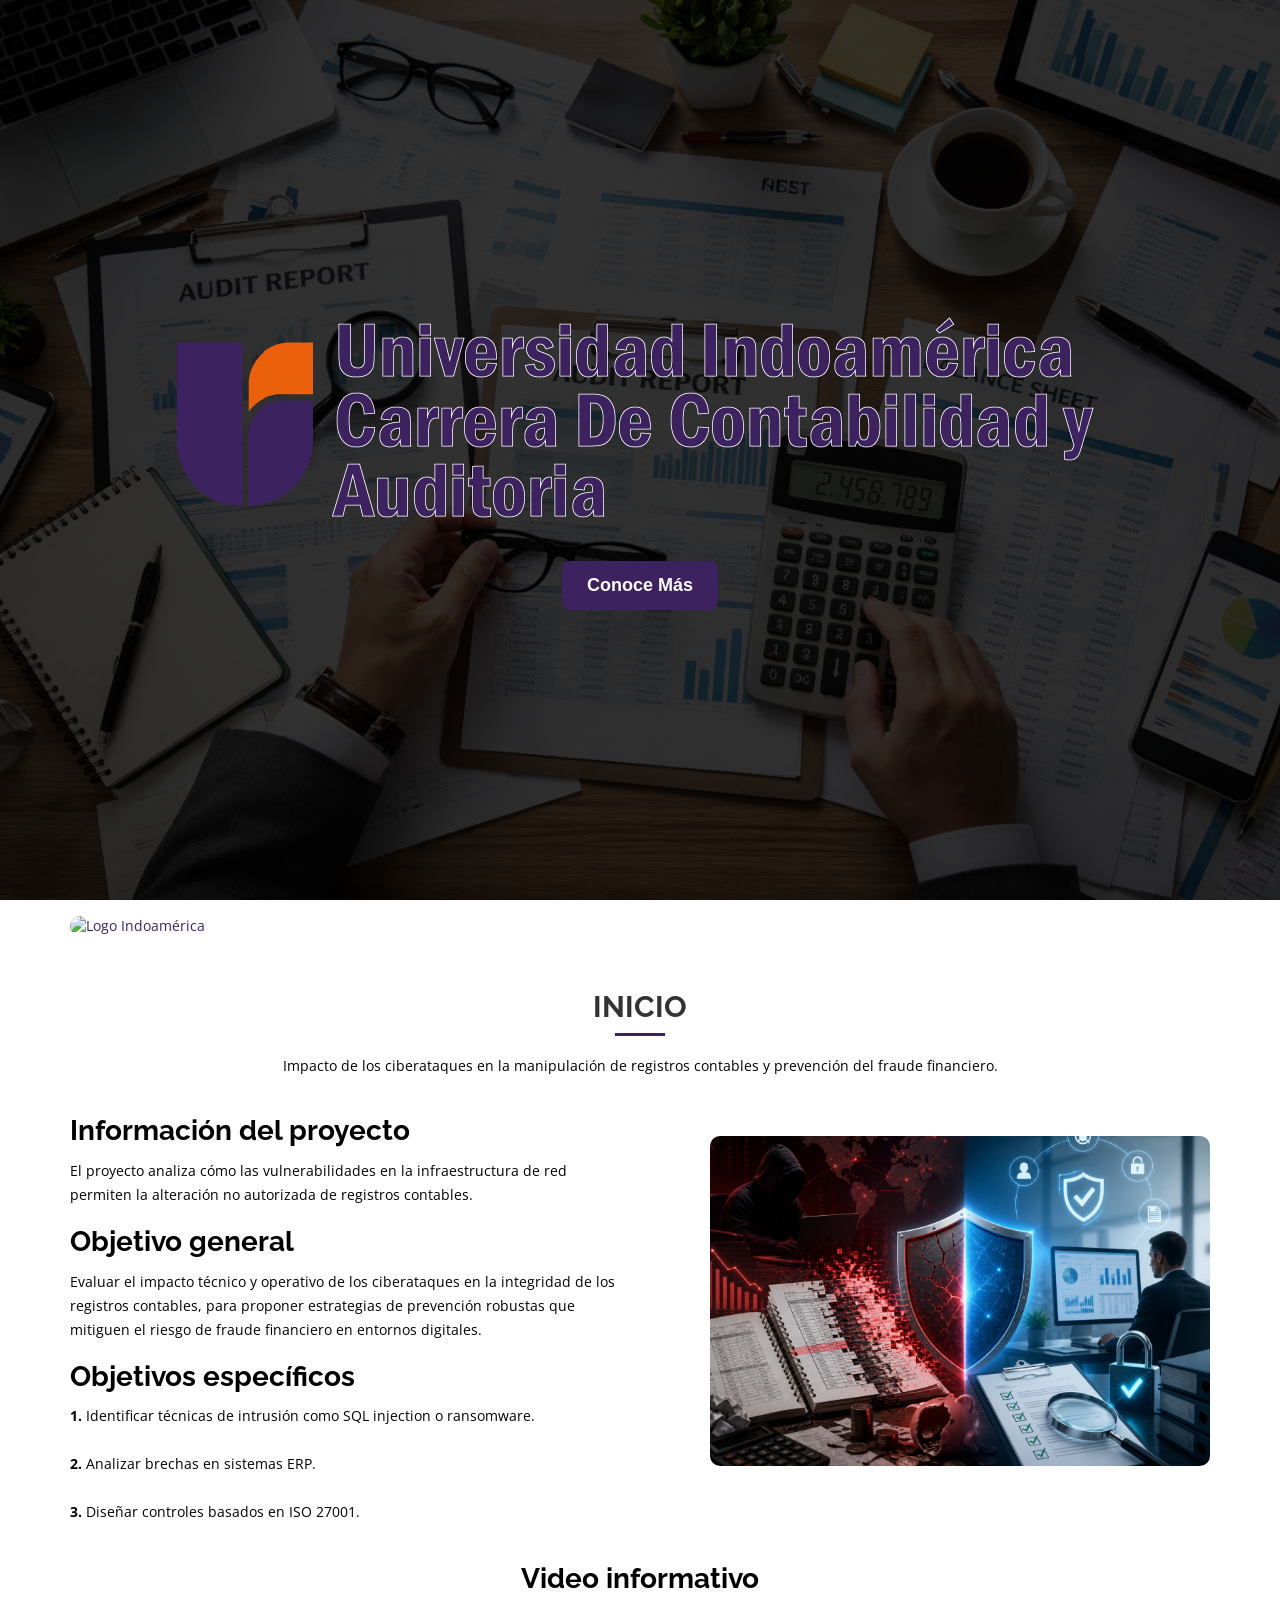
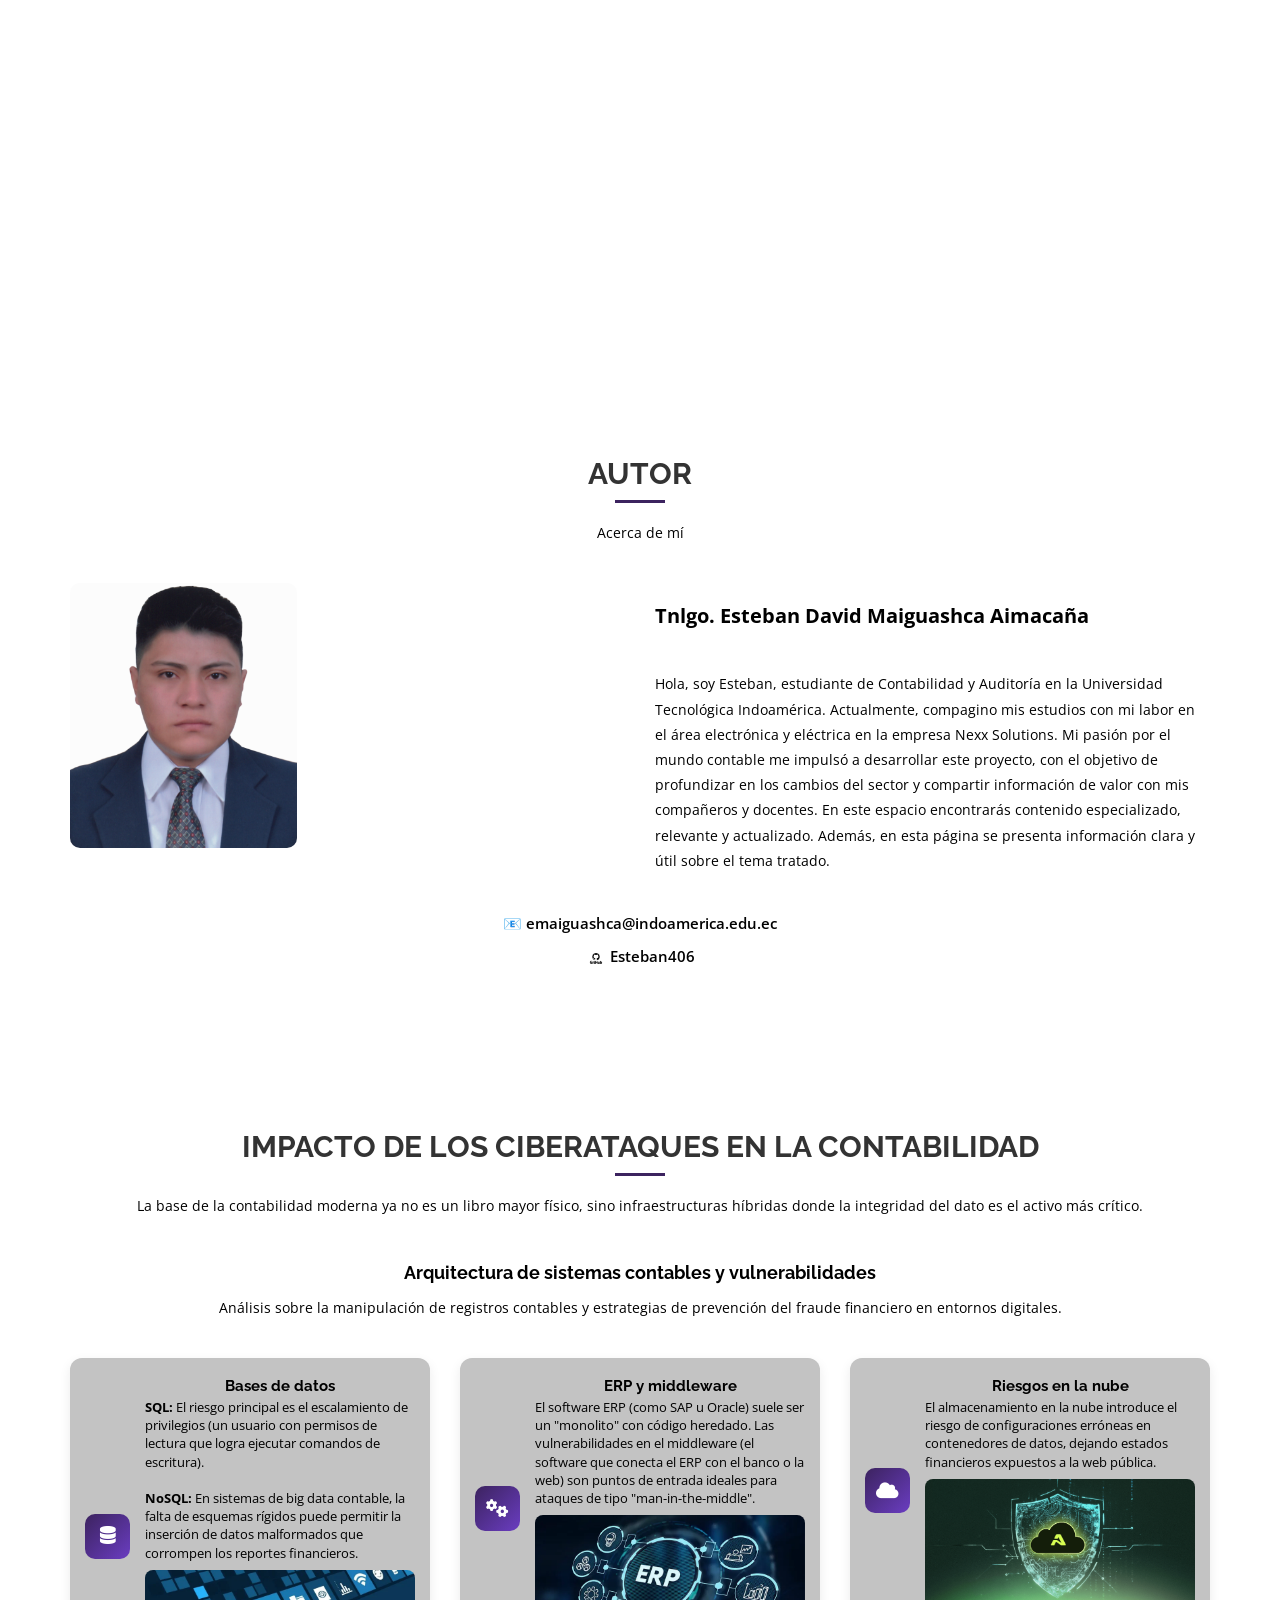
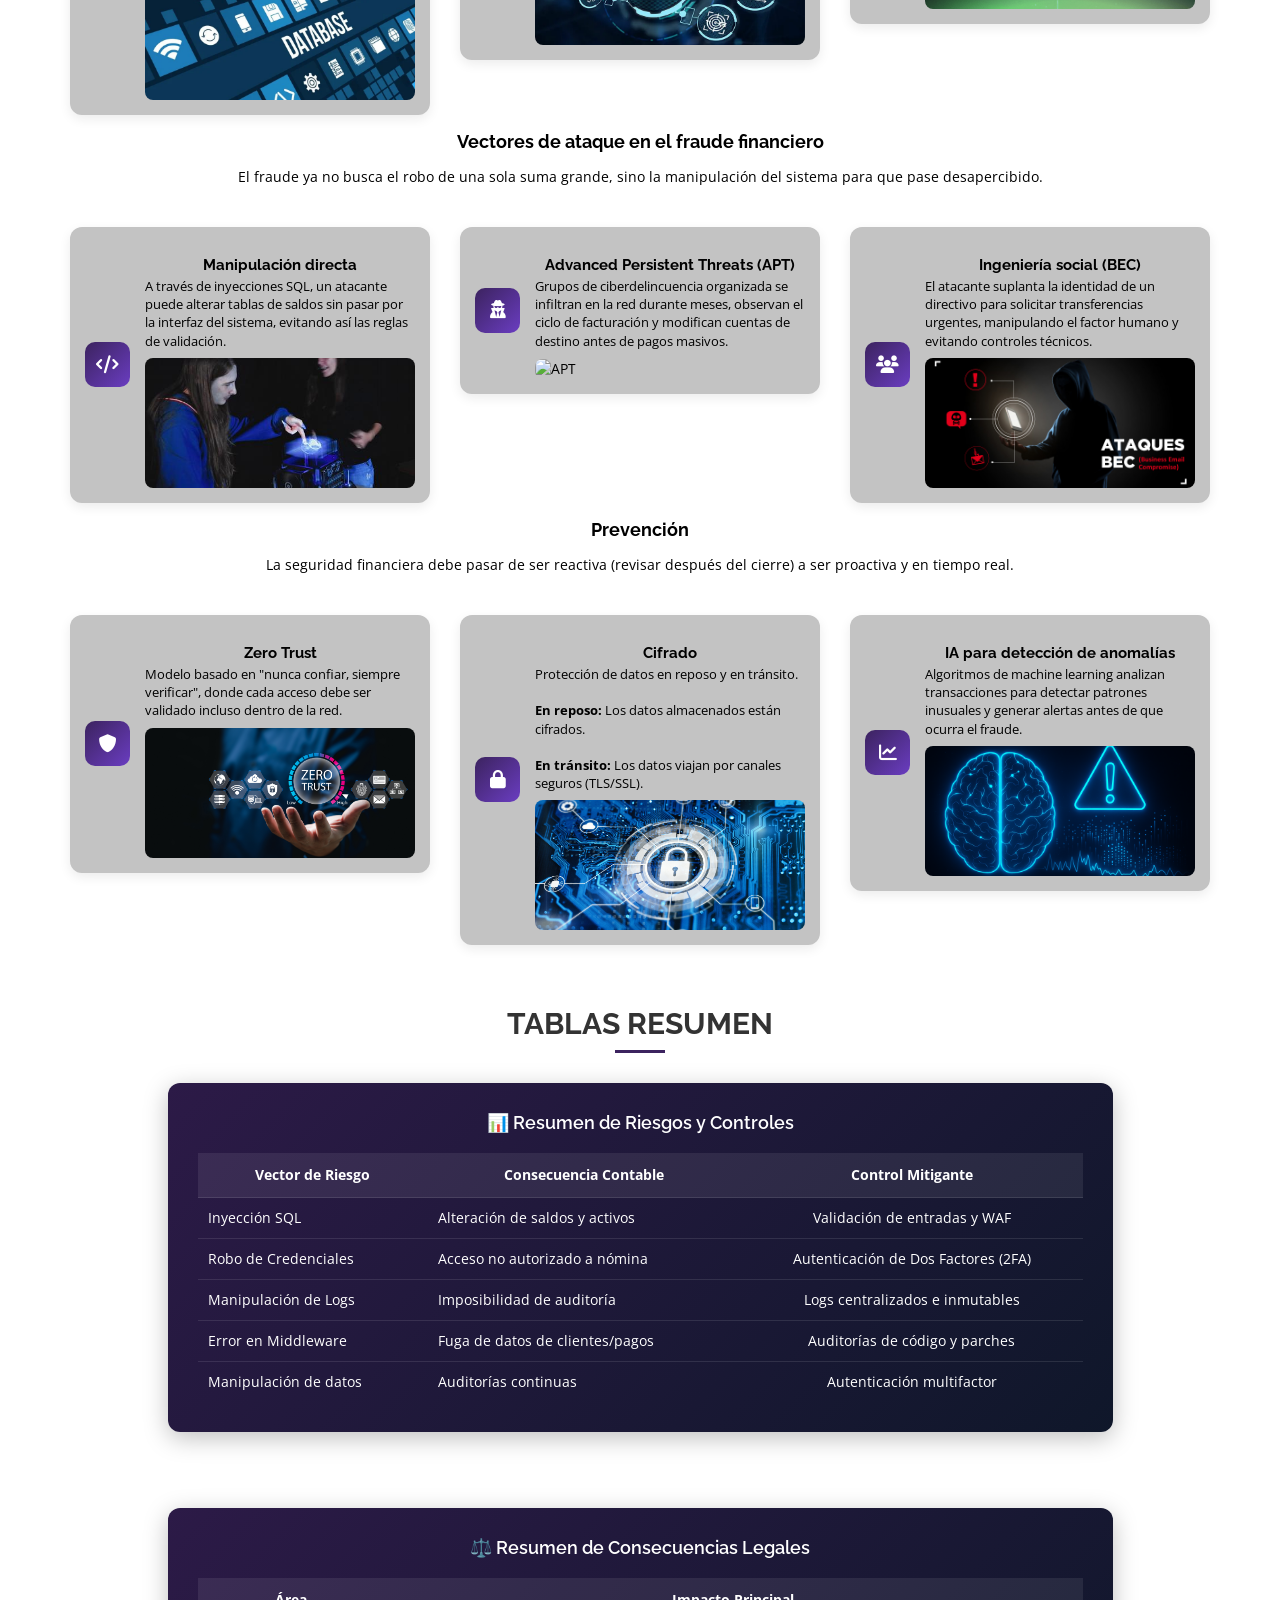
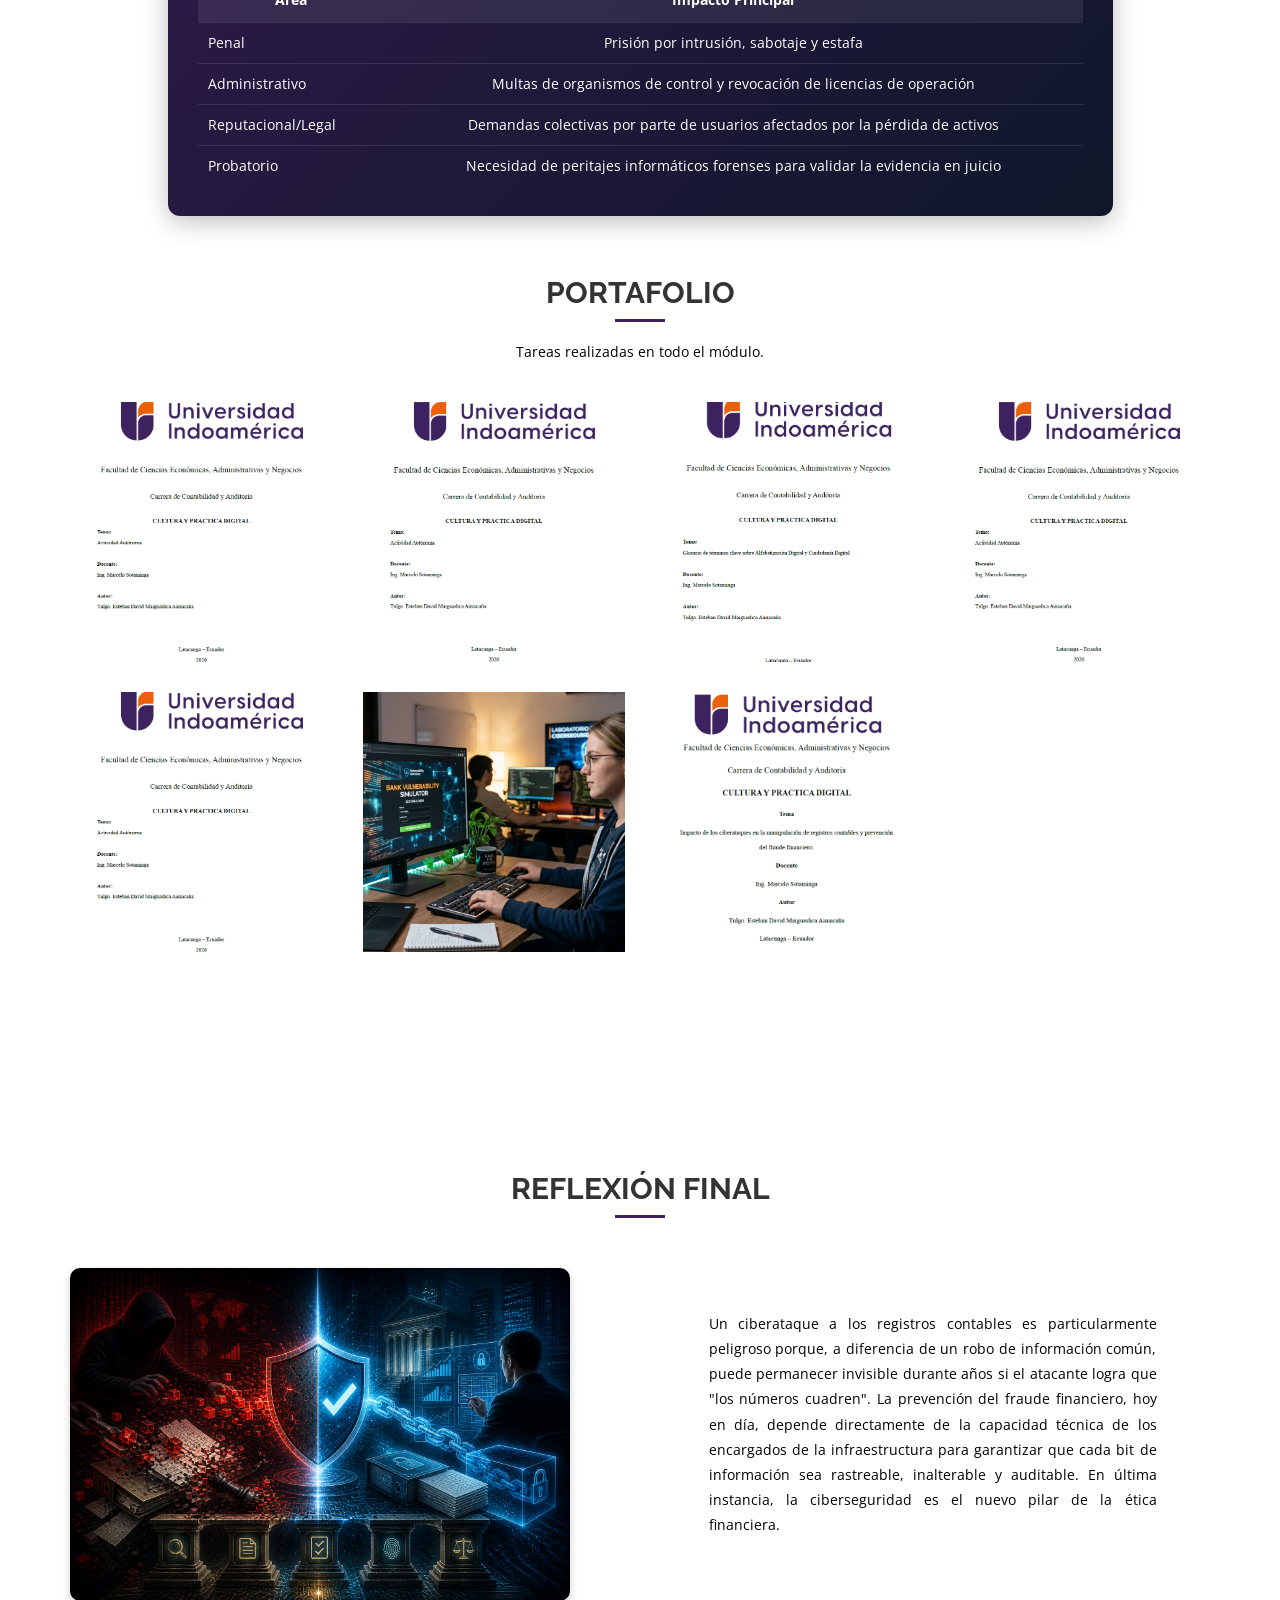
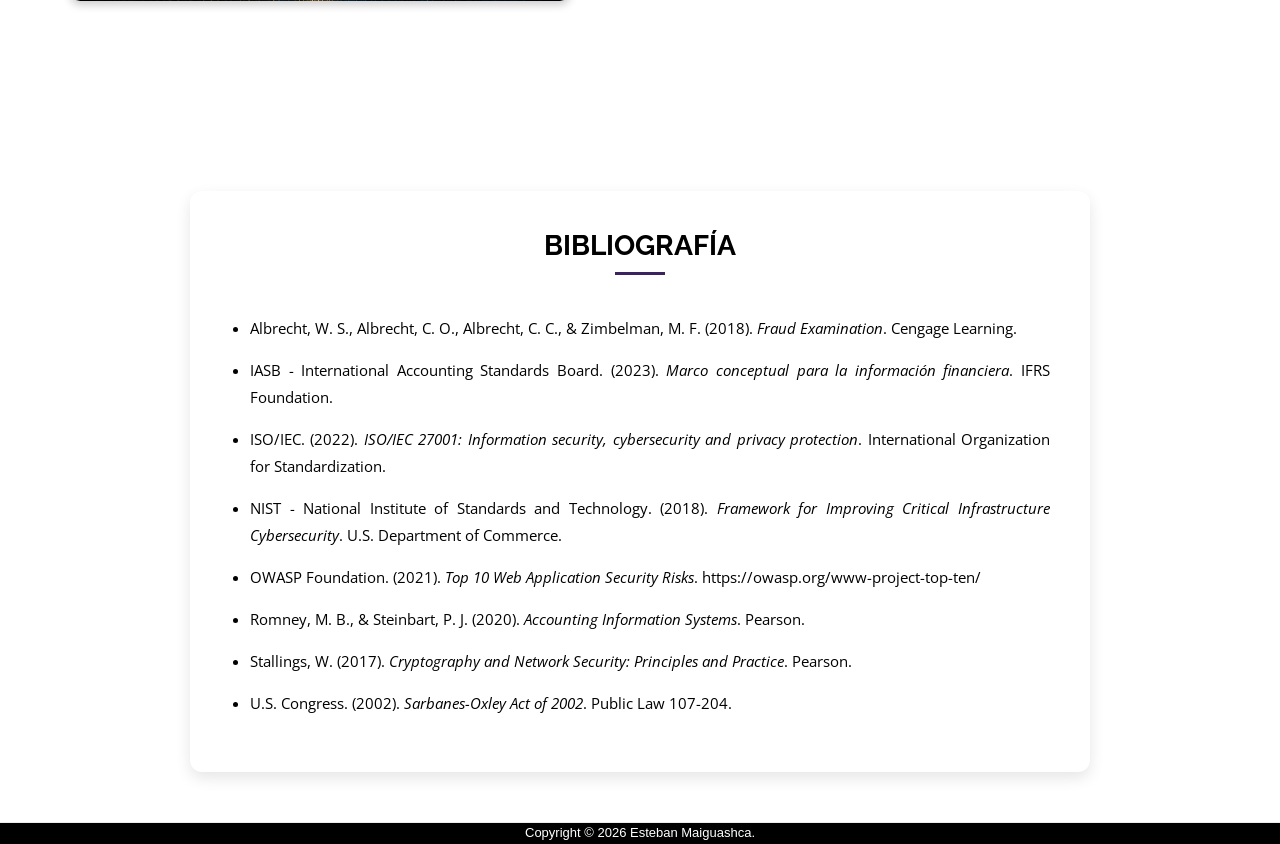
==== commit 12d874c5: "Add files via upload" ====
--- a/index.html
+++ b/index.html
@@ -572,7 +572,7 @@
 
         <!-- proyecto final -->
         <div class="col-md-3">
-          <a class="portfolio-item" style="background-image: url(img/actividad.png);" href="pdf/Proyecto Final.pdf"
+          <a class="portfolio-item" style="background-image: url(img/proyectofinal.png);" href="pdf/Proyecto final.pdf"
             target="_blank" rel="noopener noreferrer">
             <div class="details">
               <h4>Proyecto Final</h4>
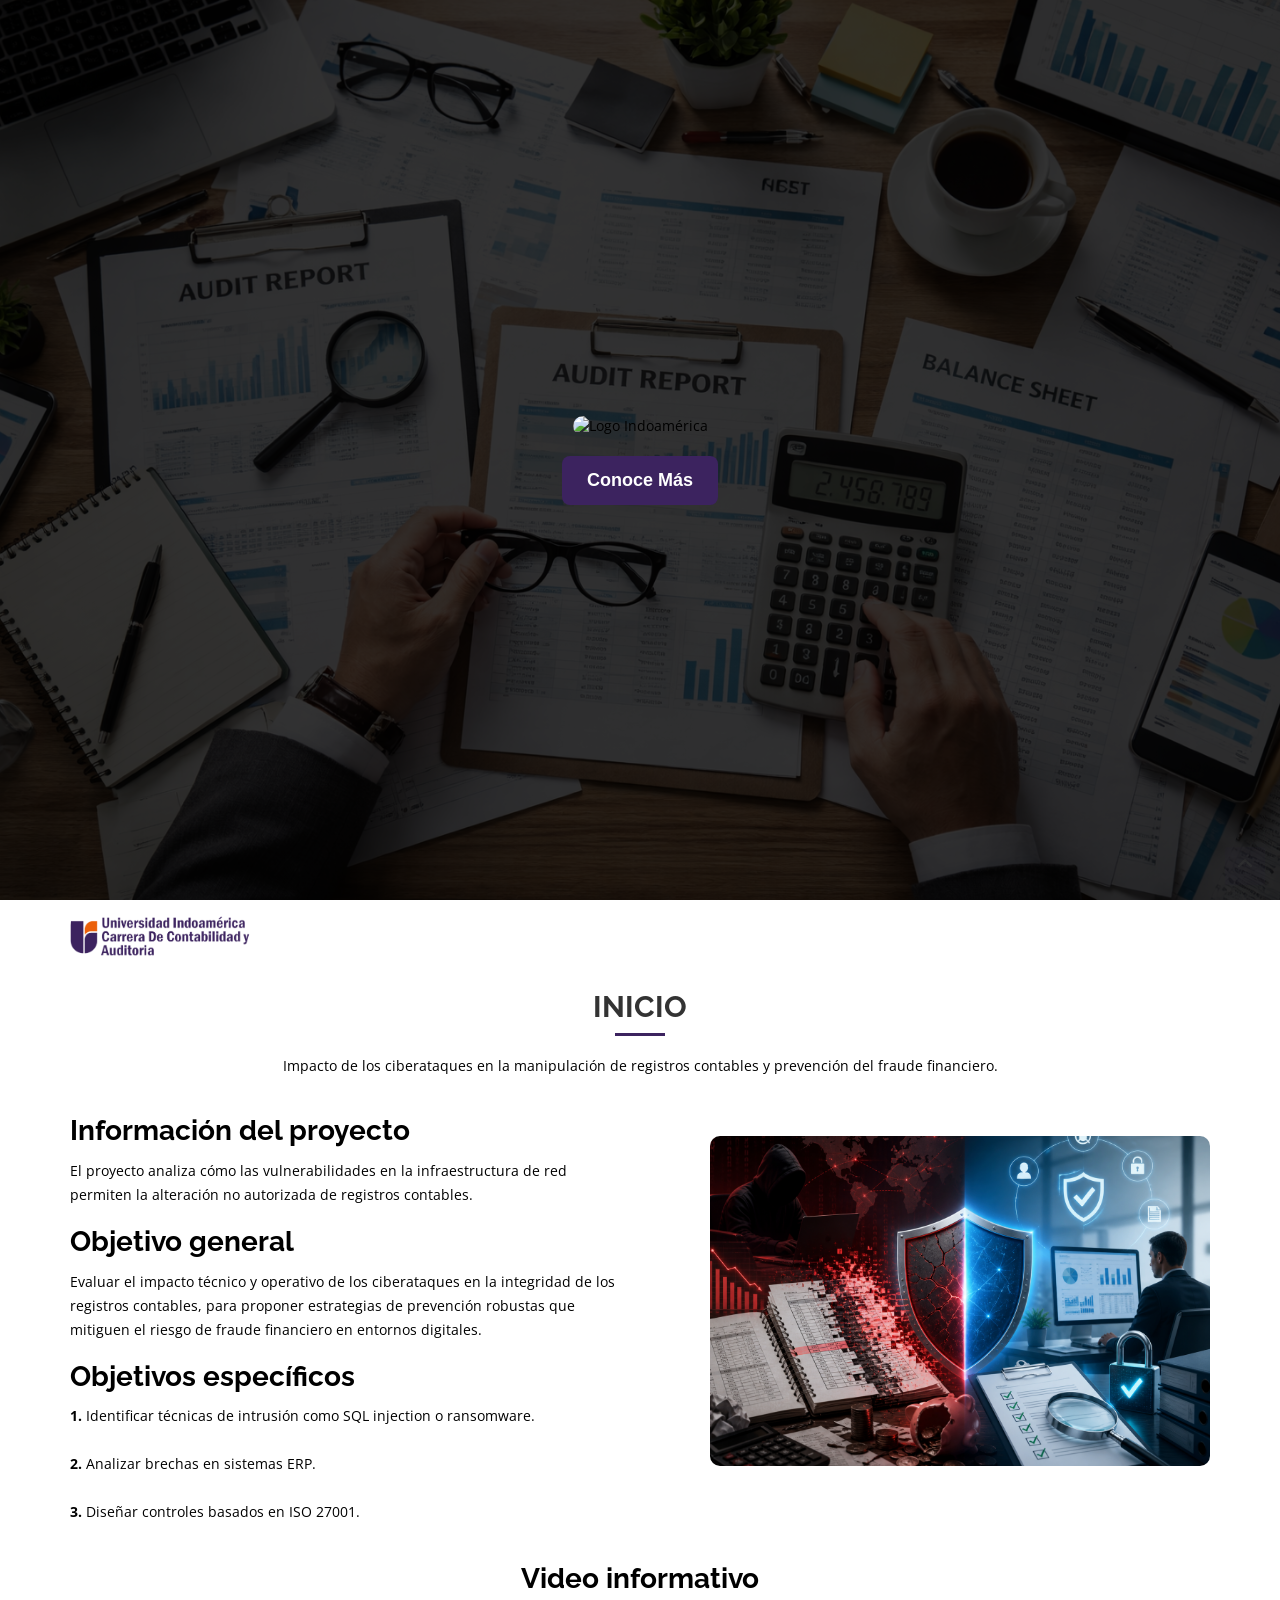
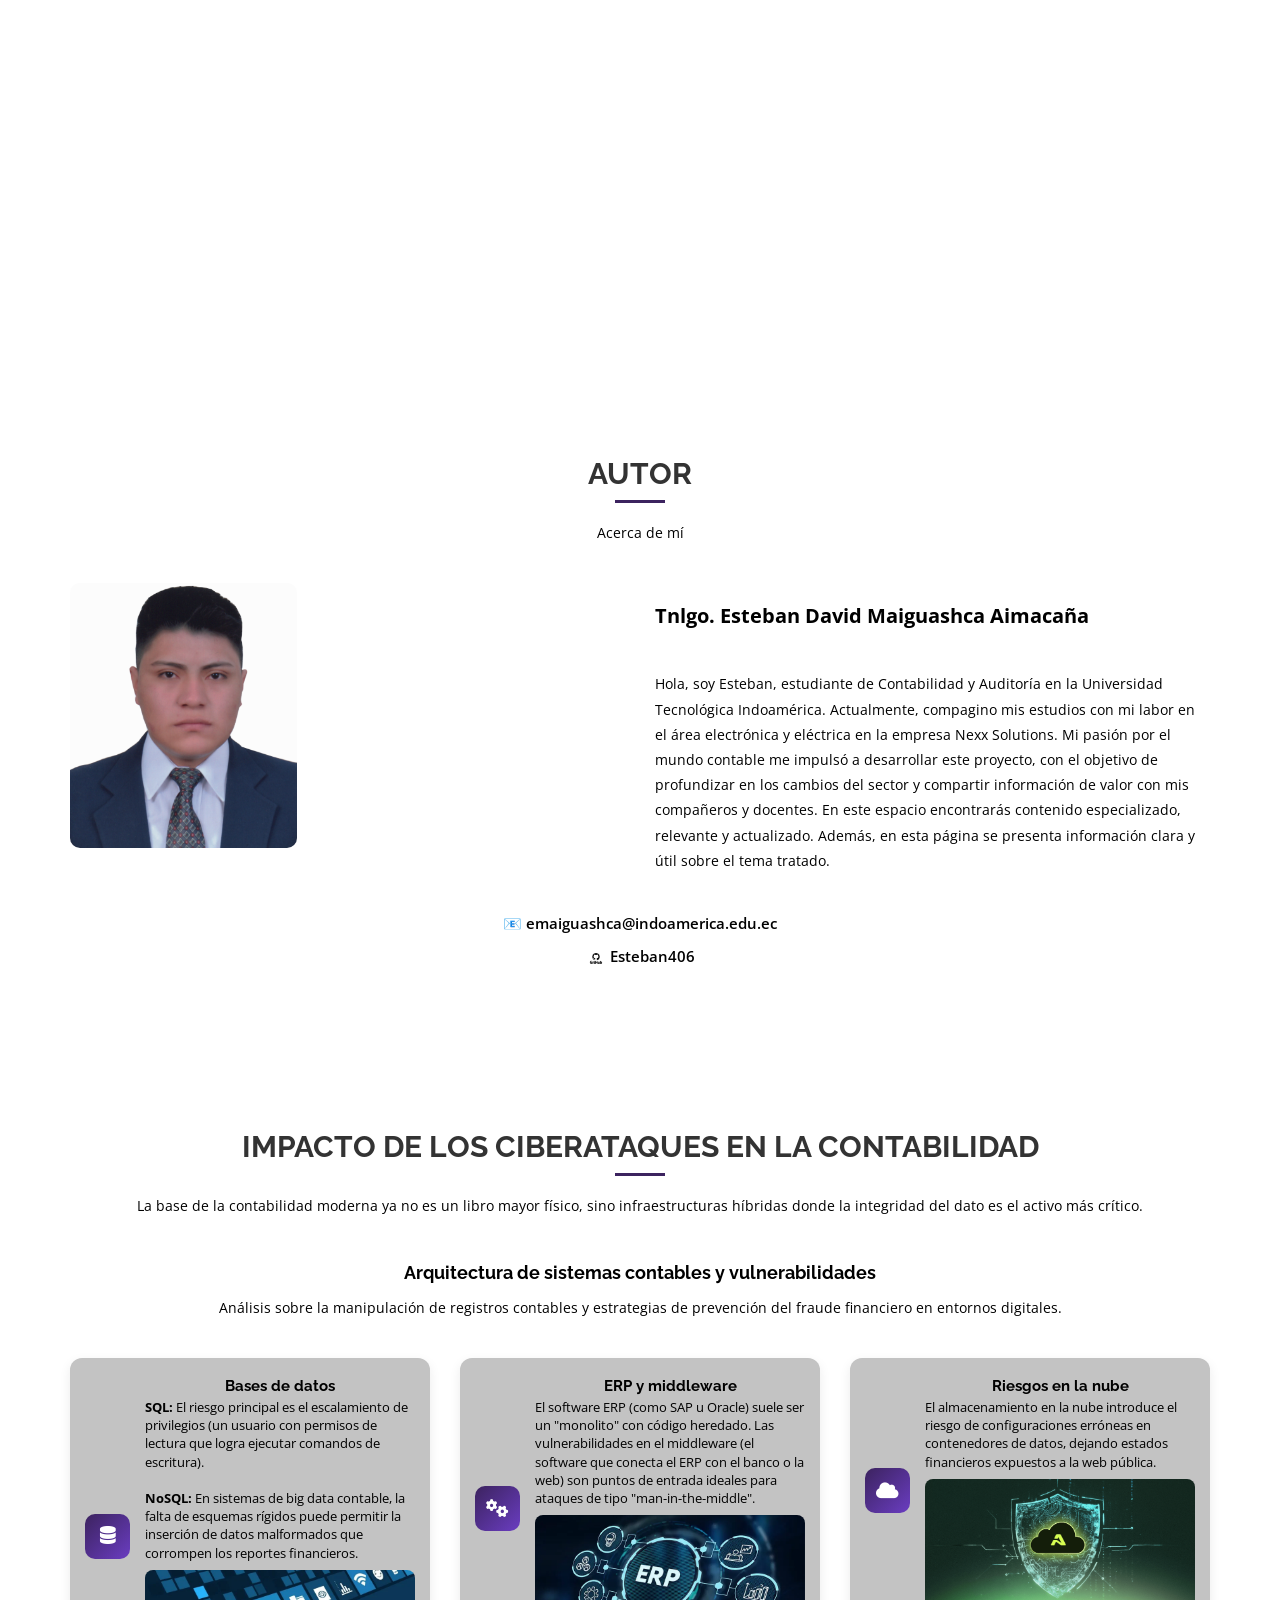
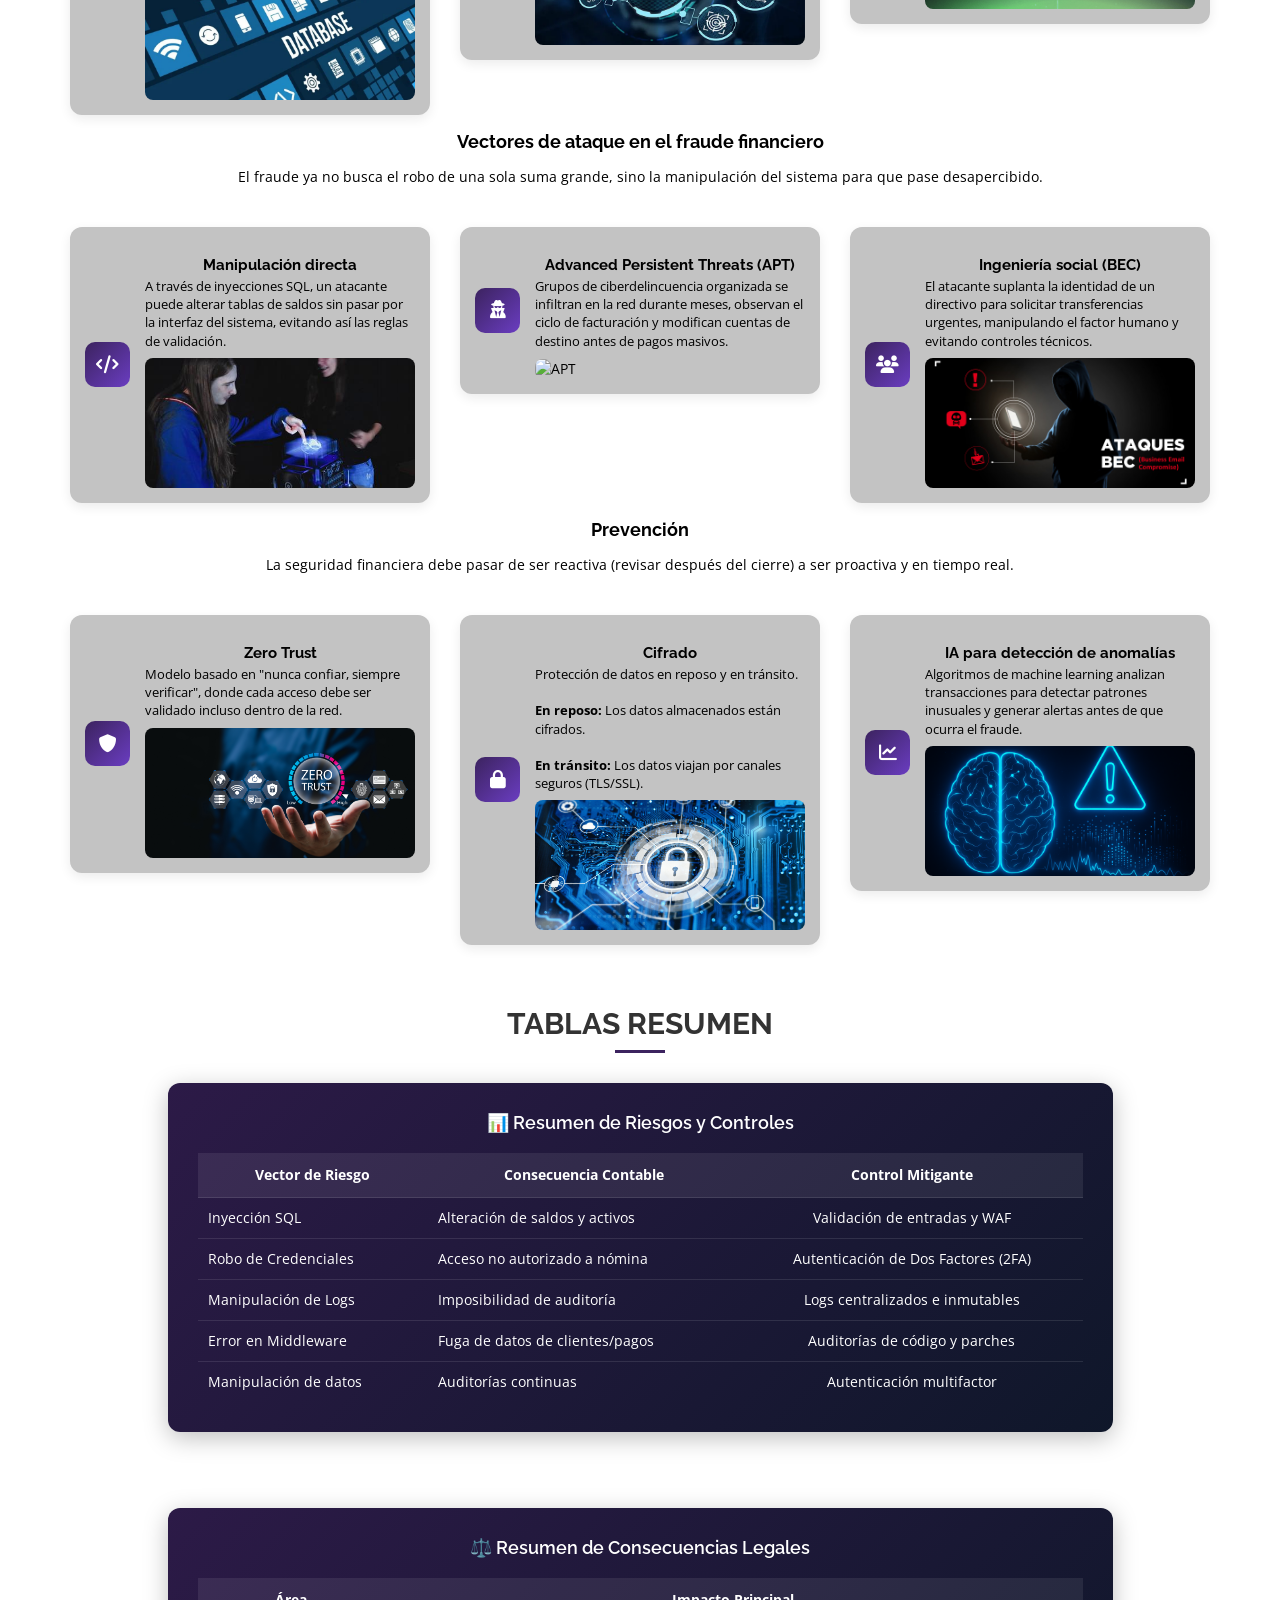
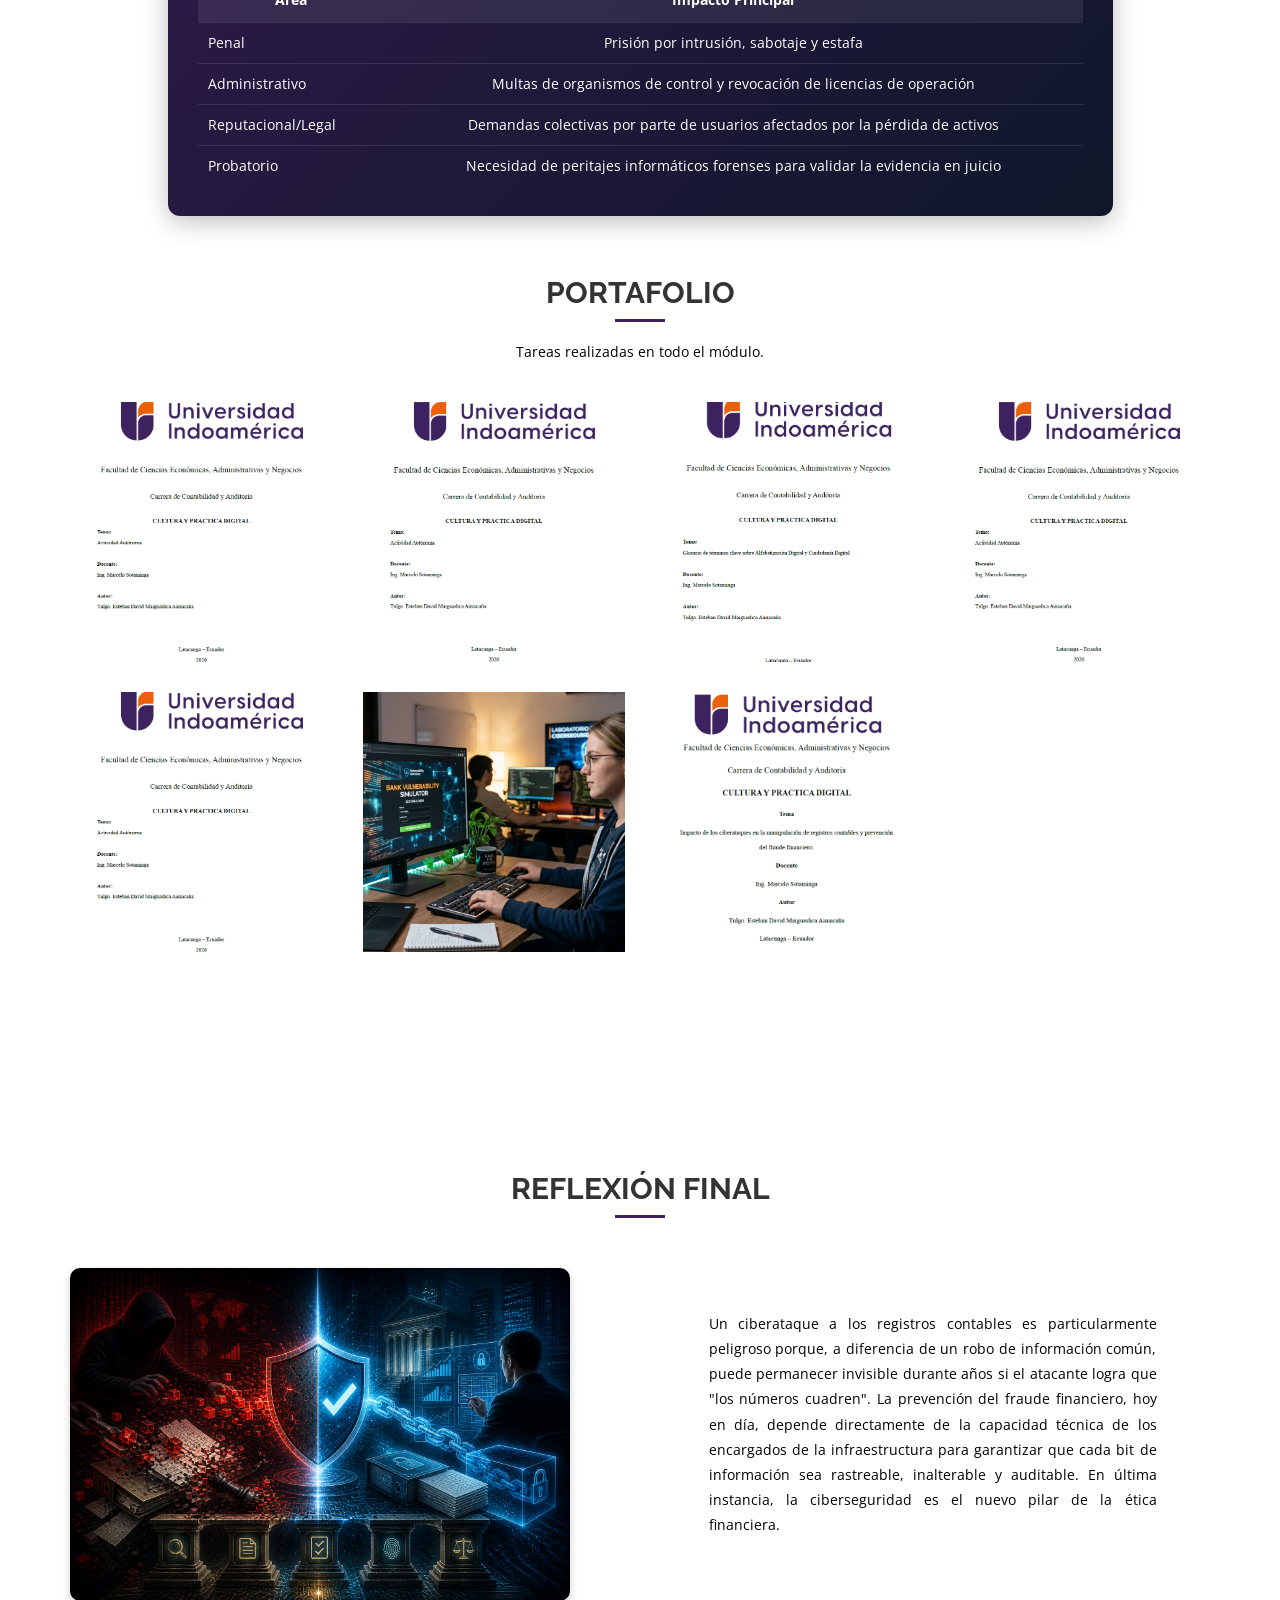
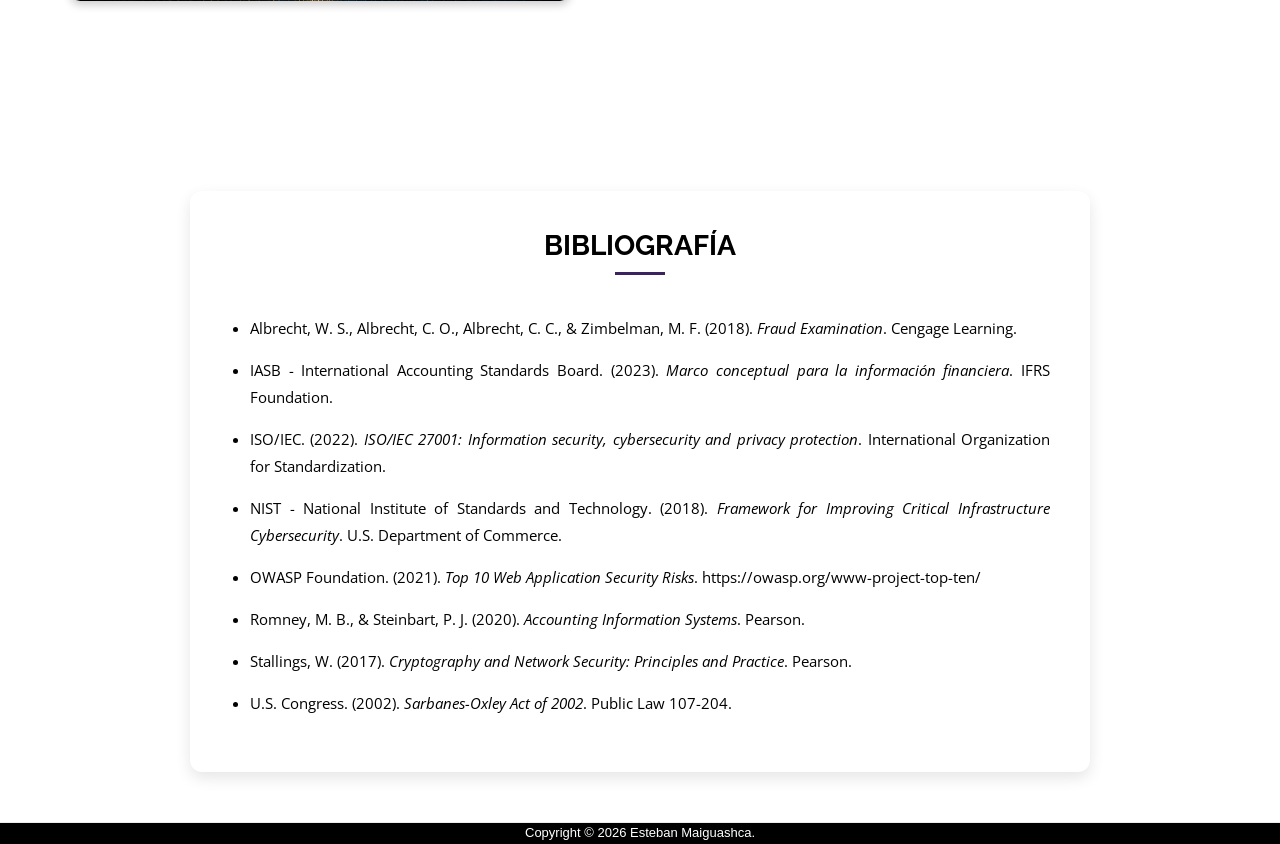
==== commit dd216a31: "Update index.html" ====
--- a/index.html
+++ b/index.html
@@ -40,7 +40,7 @@
       <div class="wow fadeIn"></div>
 
       <div class="hero-logo">
-        <img src="img/logo.png" alt="Logo Indoamérica">
+        <img src="img/logos.png" alt="Logo Indoamérica">
       </div>
 
       <!-- Botón agregado -->
@@ -55,7 +55,7 @@
   <header id="header">
     <div class="container">
       <div id="logo" class="pull-left">
-        <a href="#hero"><img src="img/logo1.png" alt="Logo Indoamérica" title="Logo Indoamérica" /></a>
+        <a href="#hero"><img src="img/logo.png" alt="Logo Indoamérica" title="Logo Indoamérica" /></a>
       </div>
 
       <nav id="nav-menu-container">
@@ -747,4 +747,4 @@
   </script>
 </body>
 
-</html>+</html>
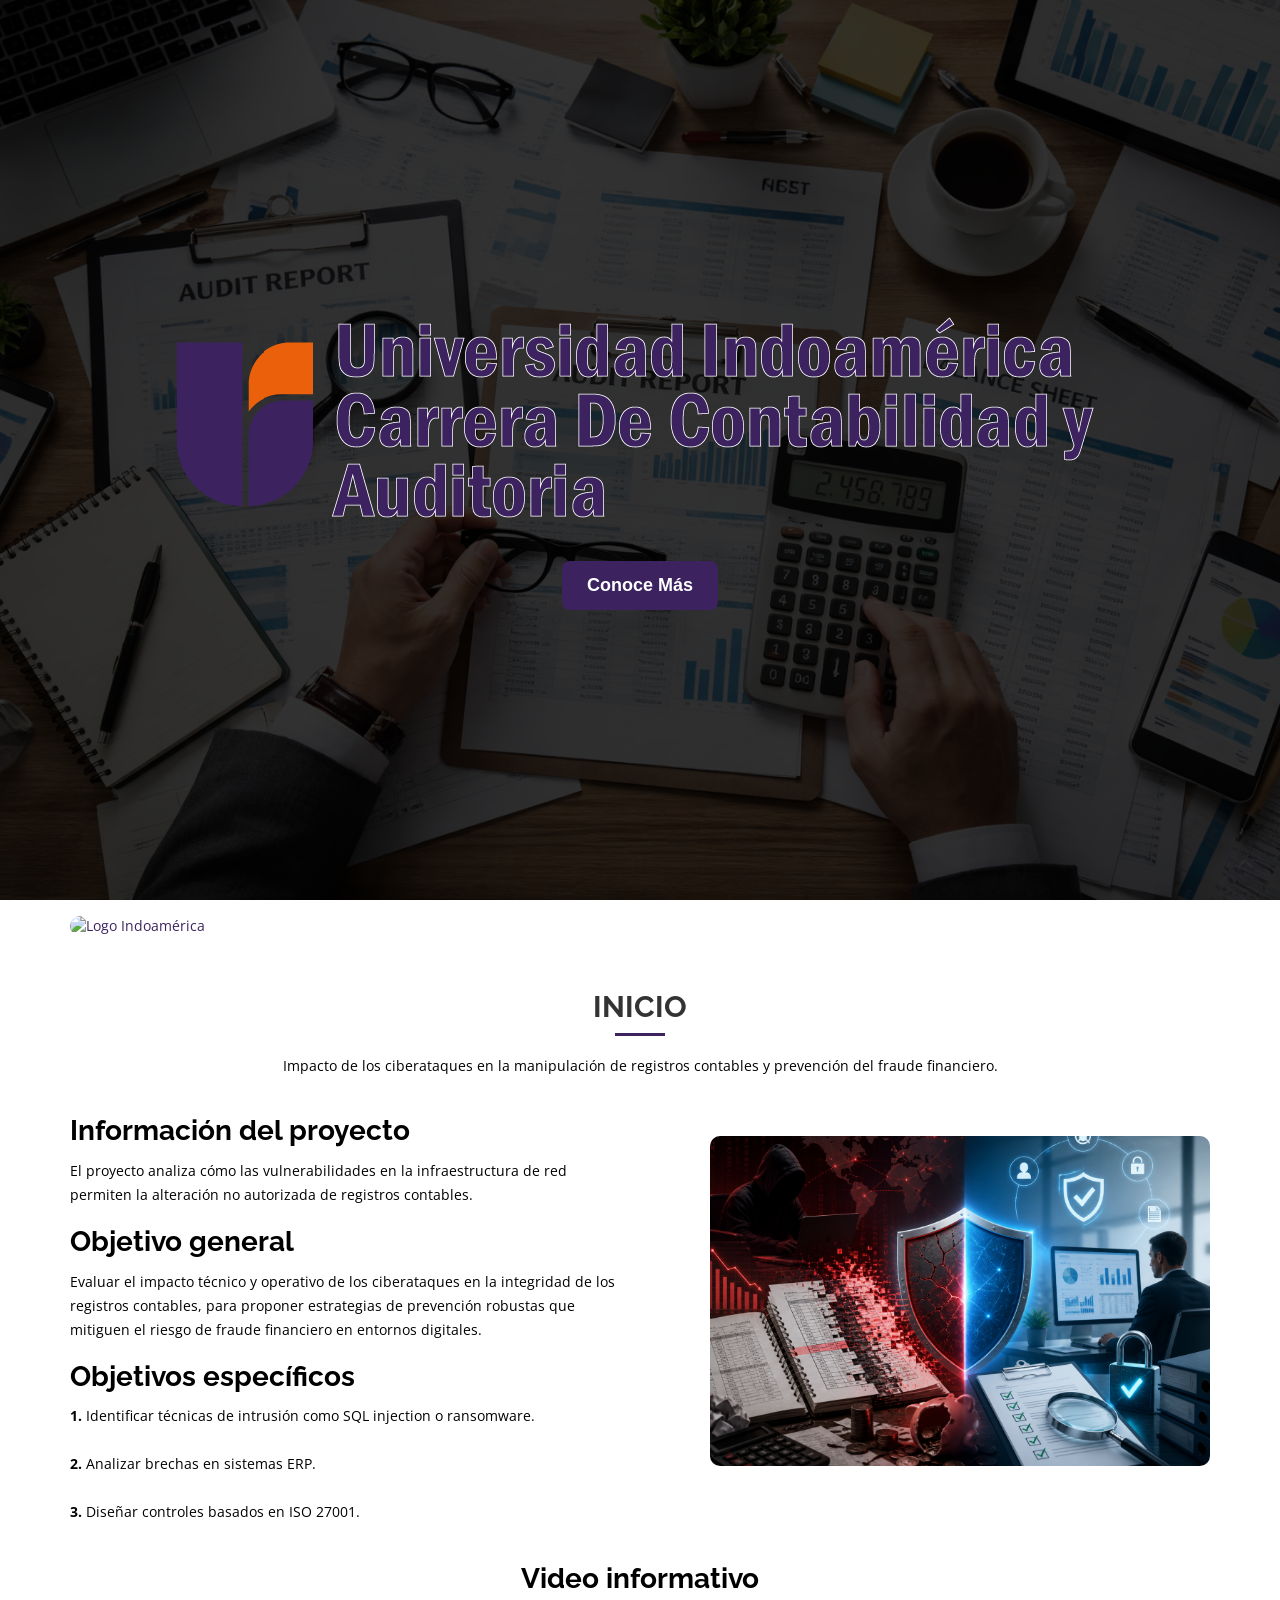
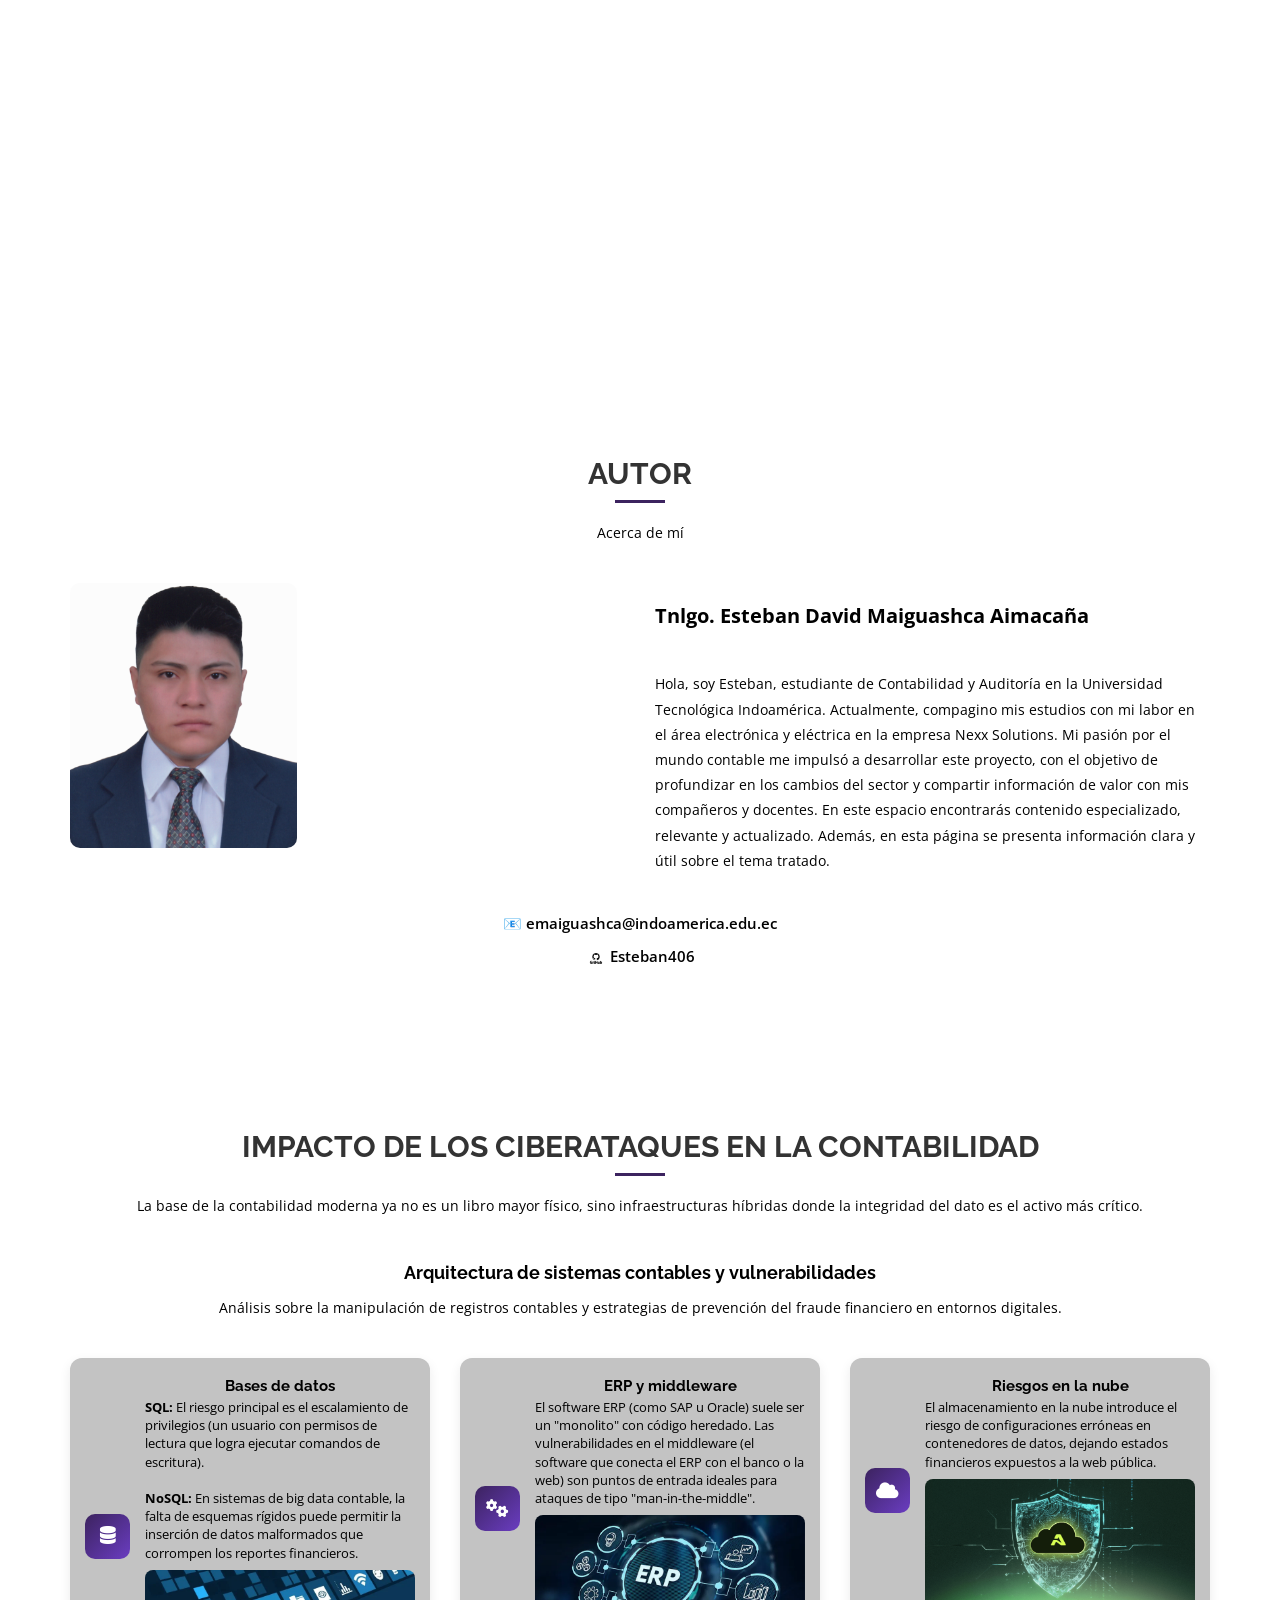
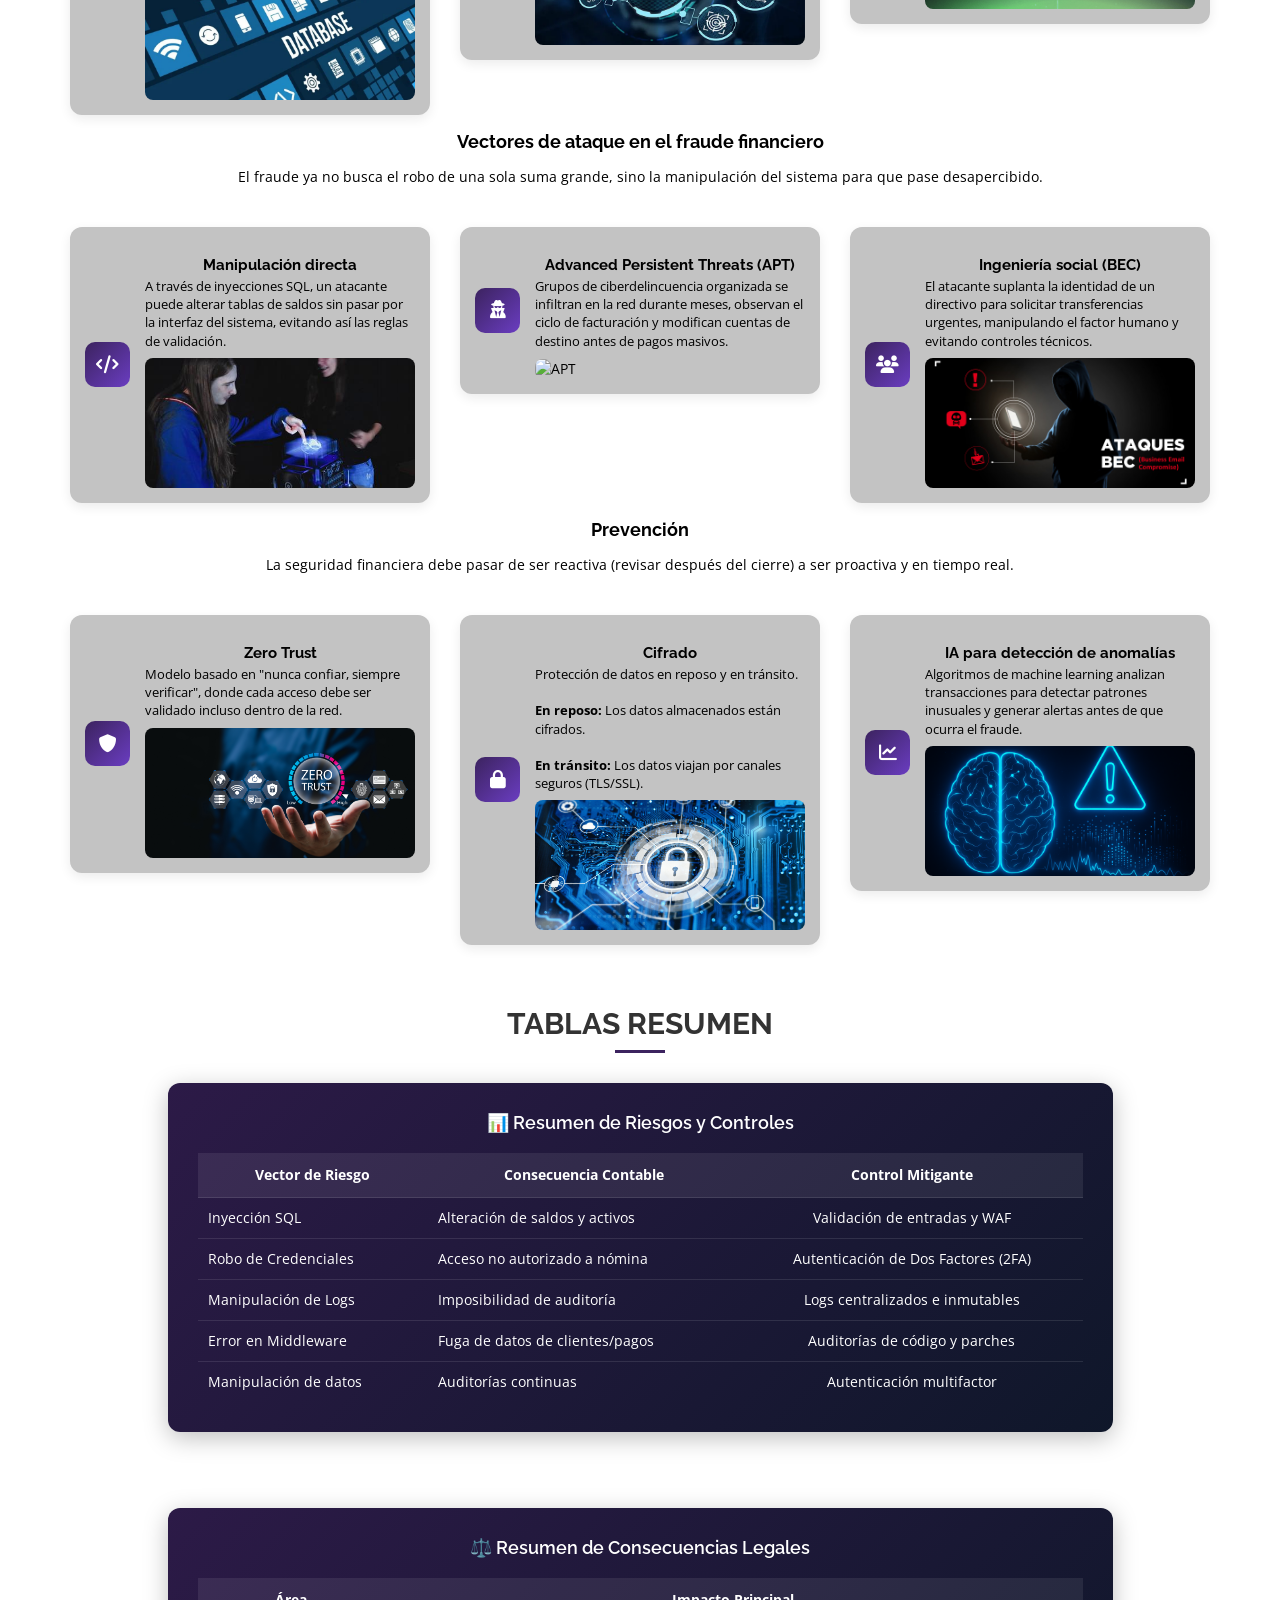
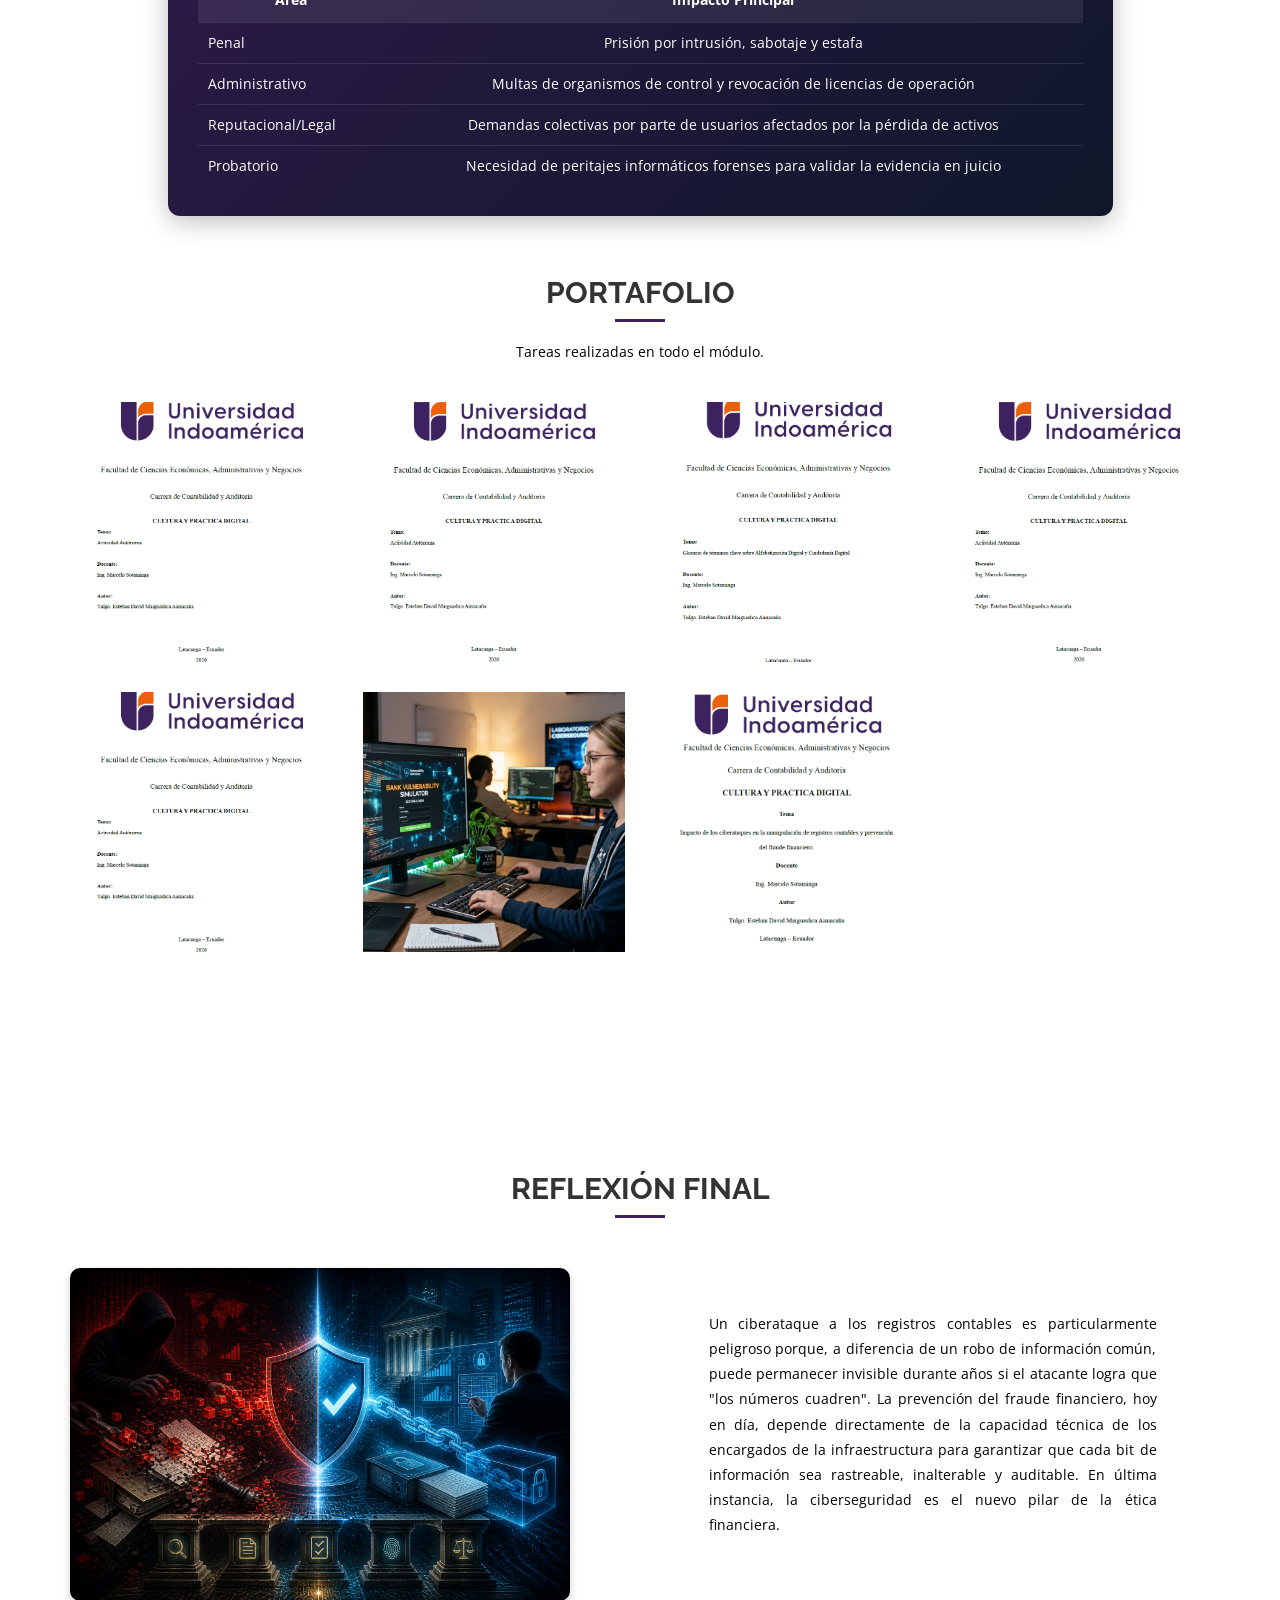
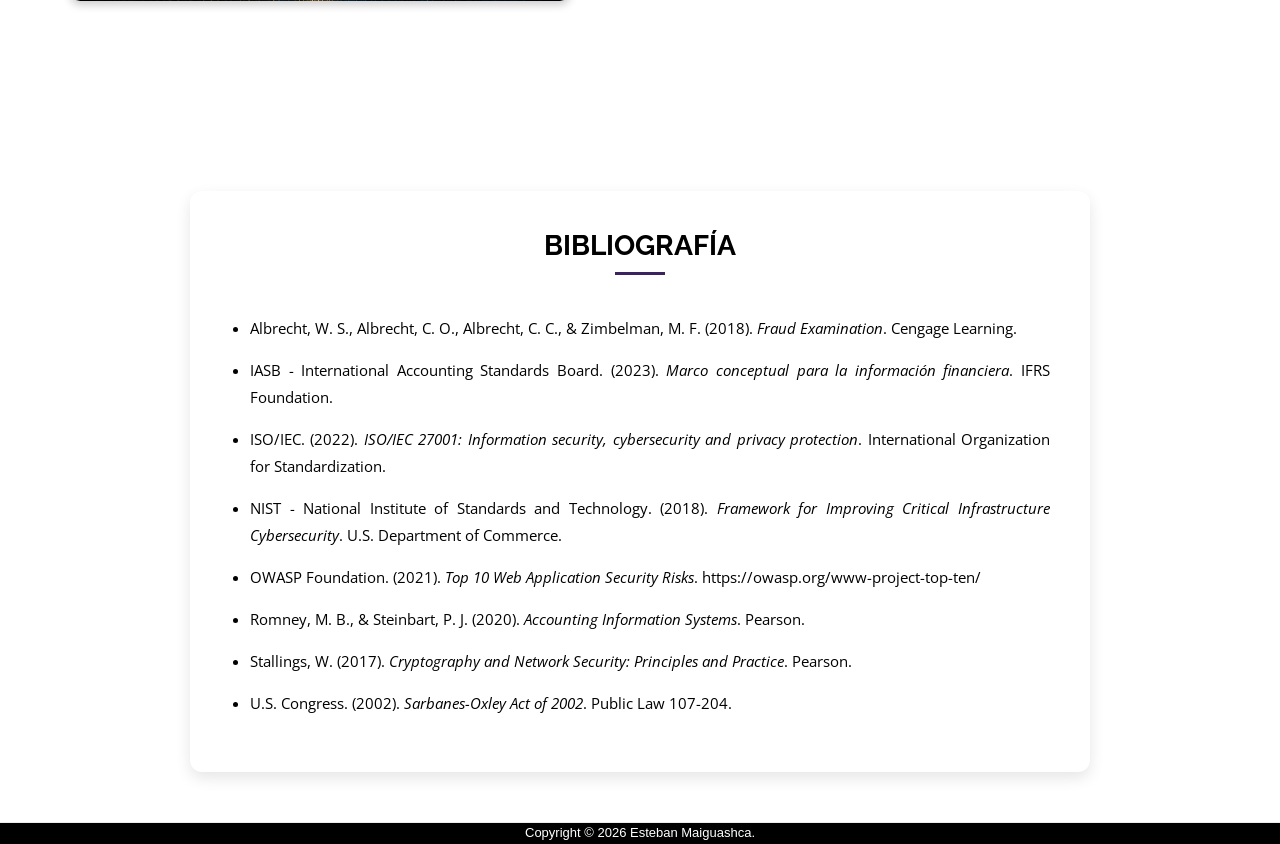
==== commit a654a166: "Add files via upload" ====
--- a/index.html
+++ b/index.html
@@ -747,4 +747,4 @@
   </script>
 </body>
 
-</html>
+</html>
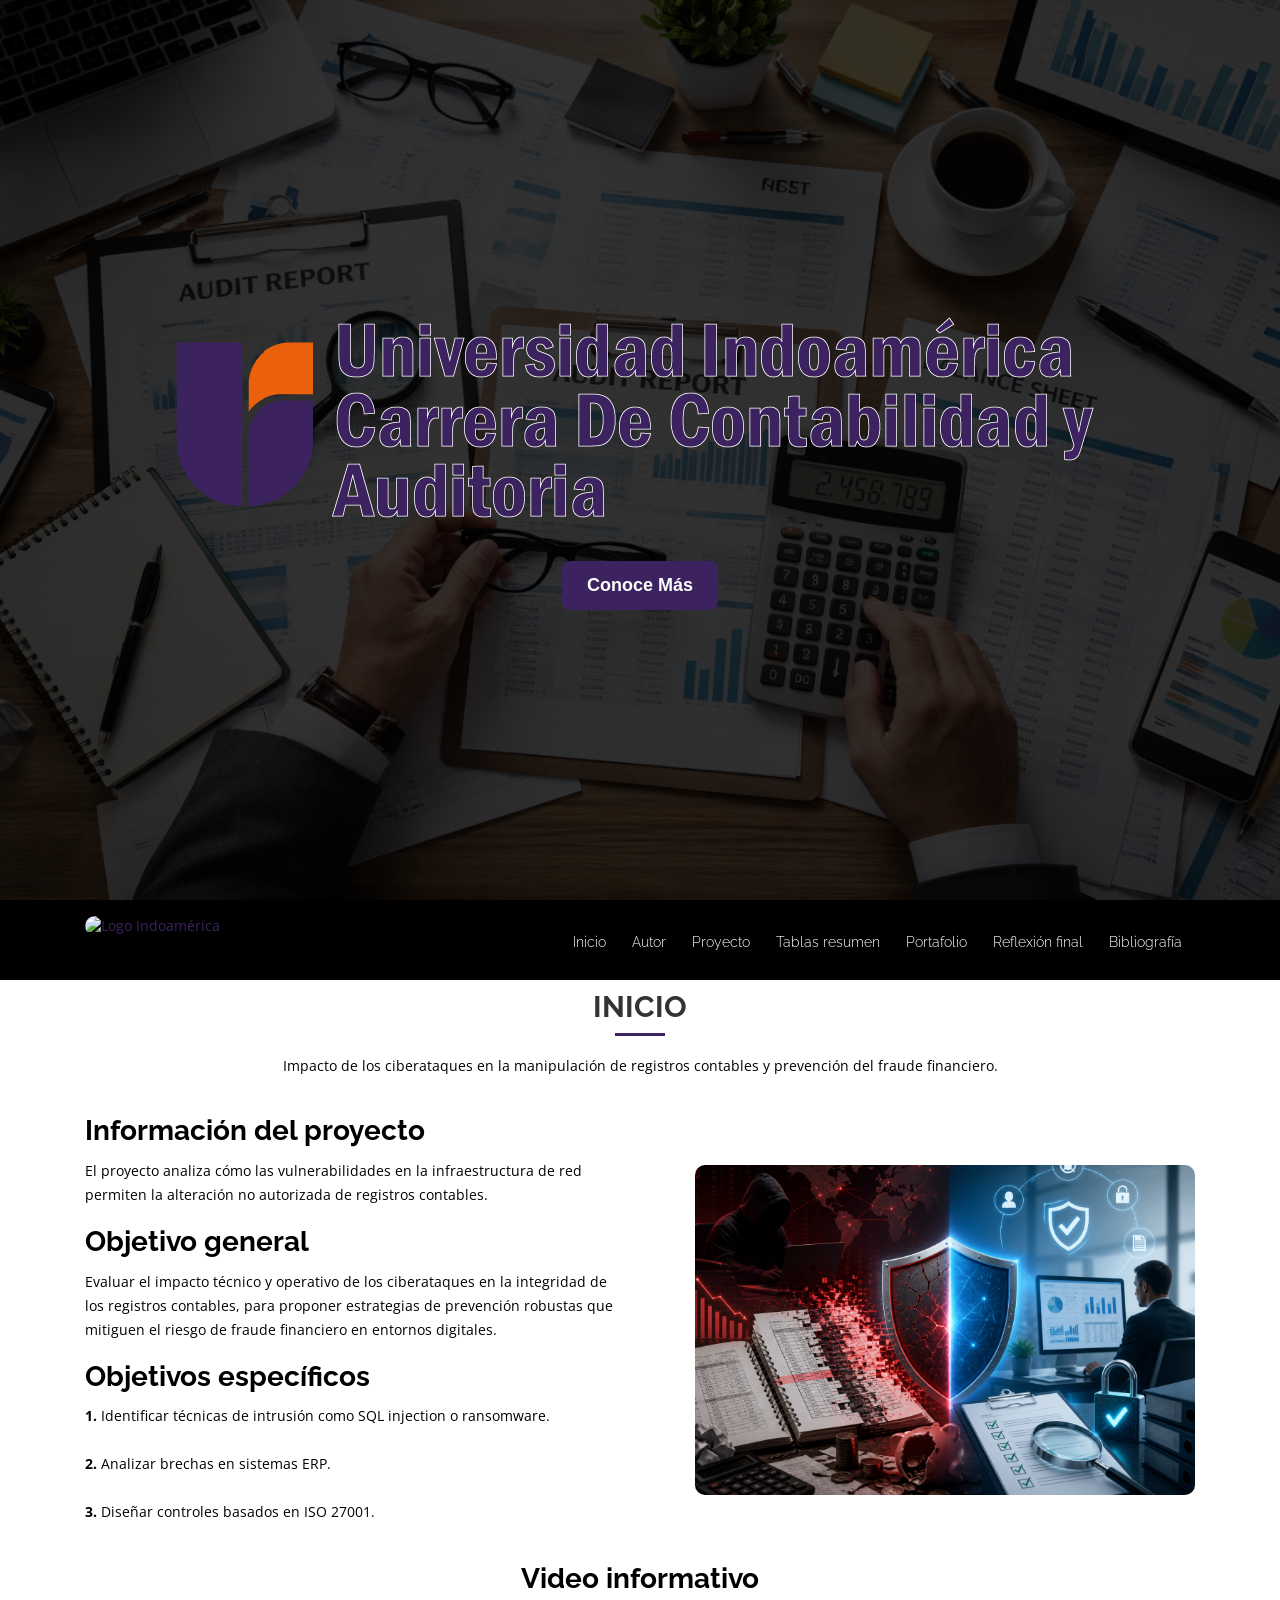
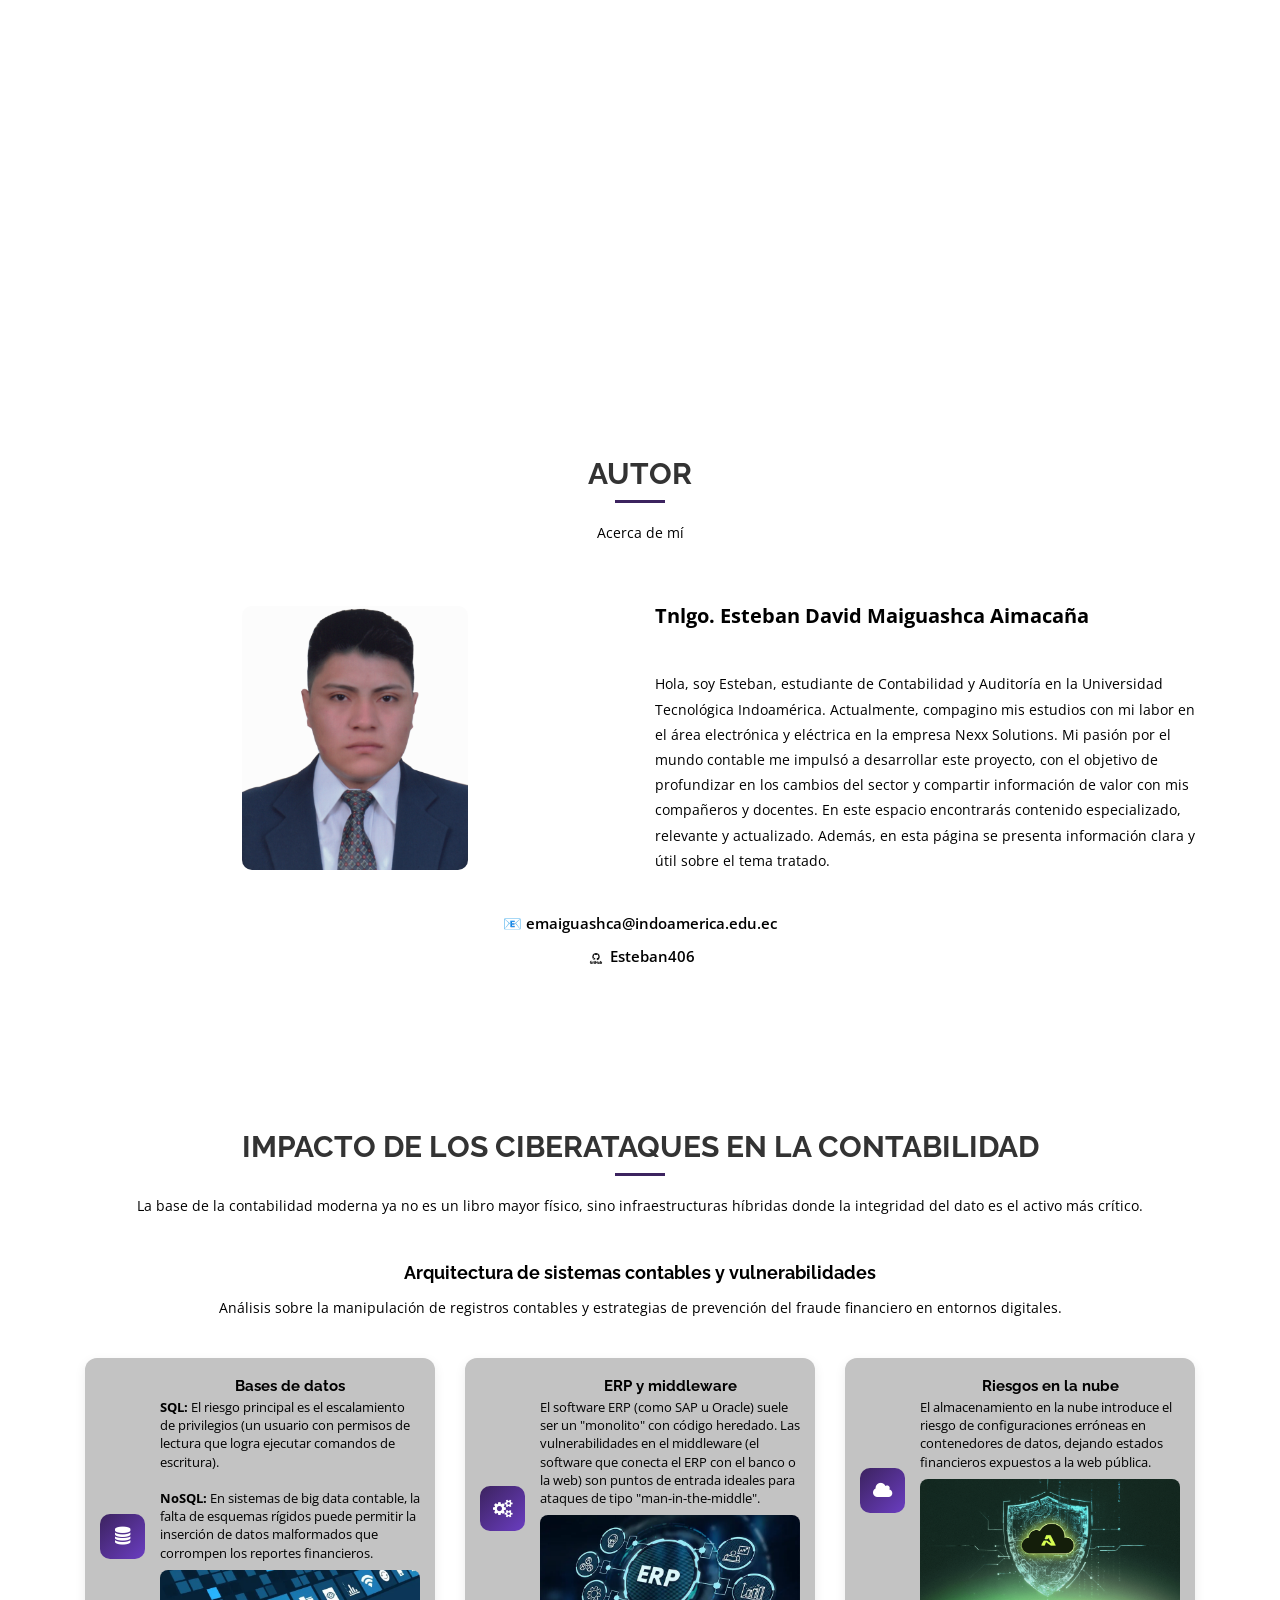
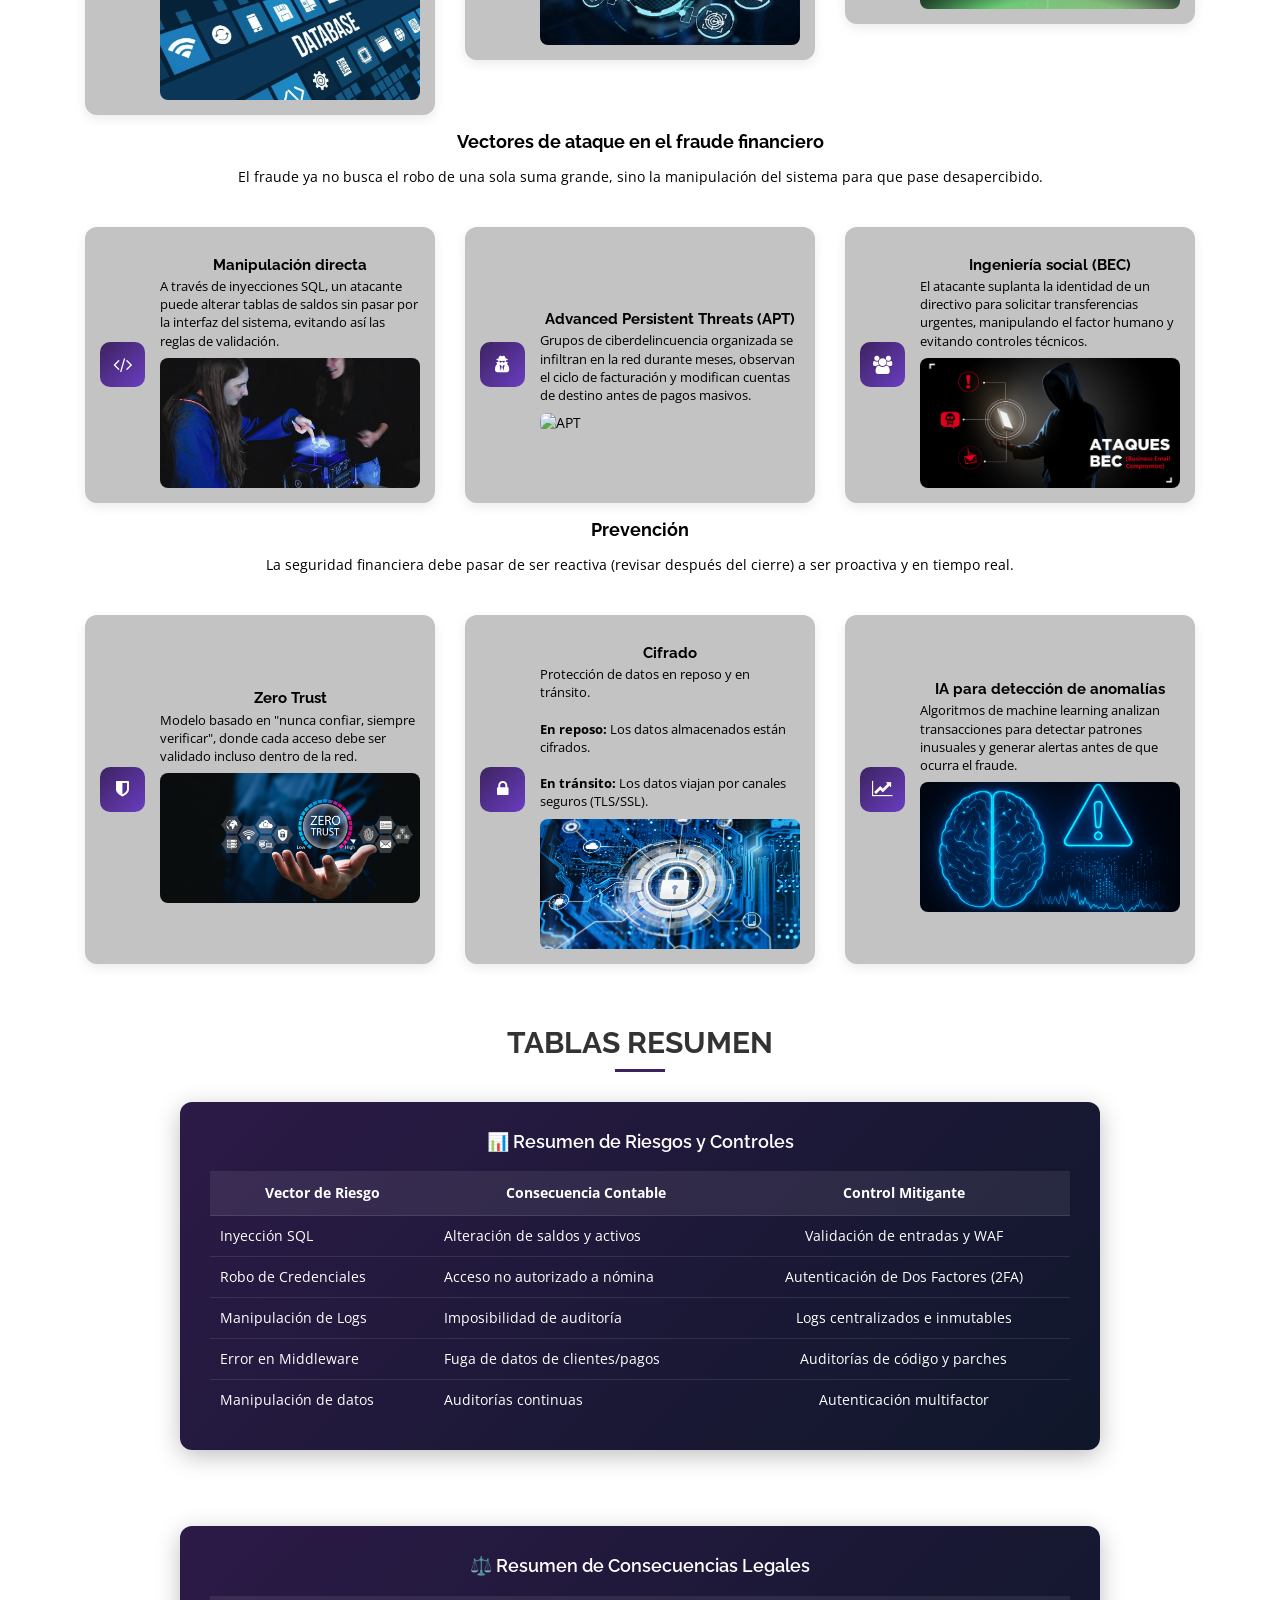
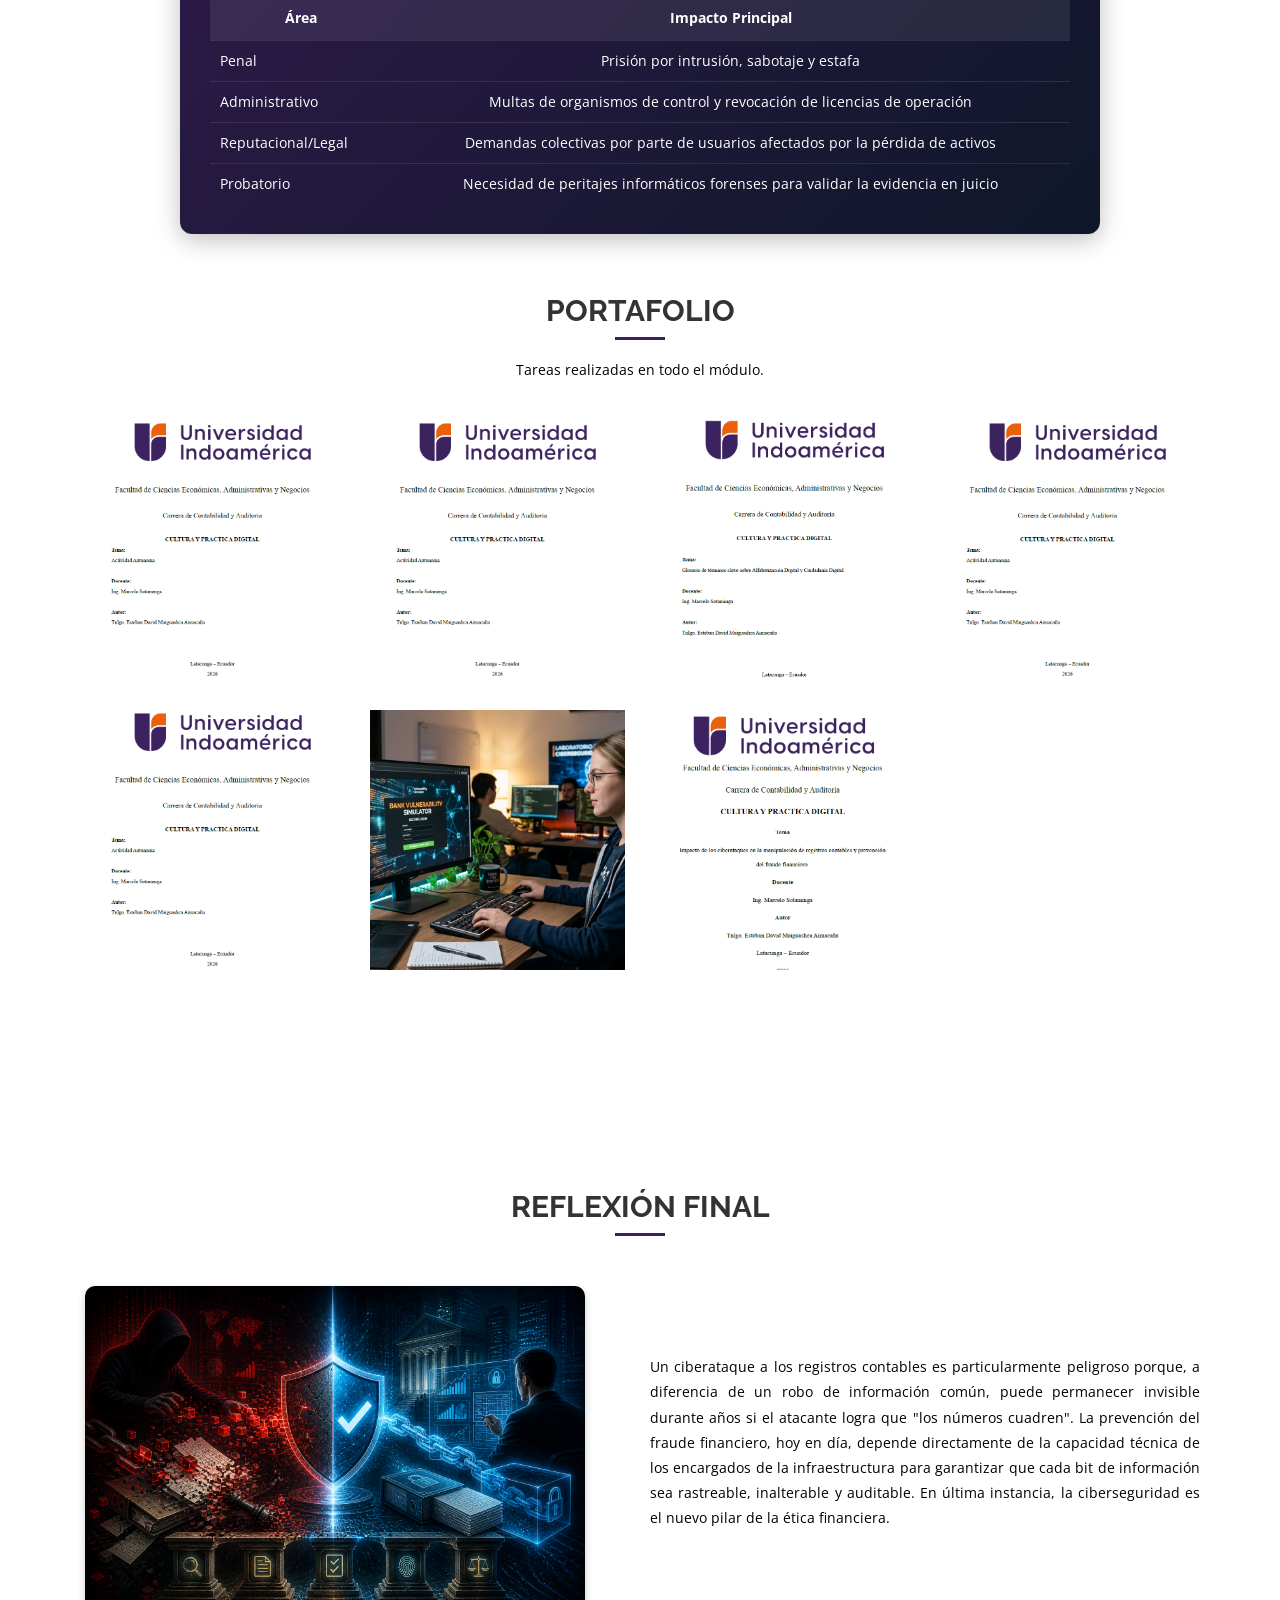
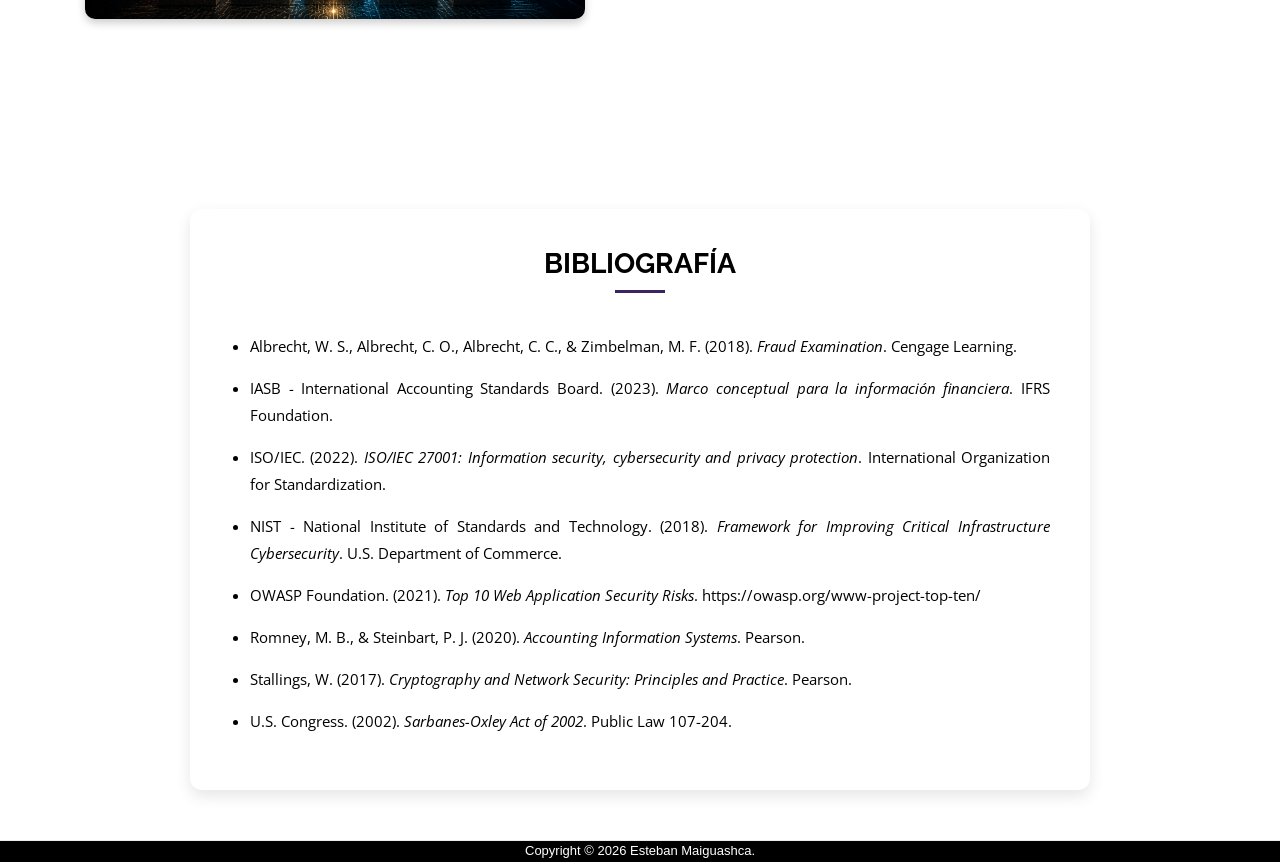
==== commit 66bd56c7: "Add files via upload" ====
--- a/index.html
+++ b/index.html
@@ -2,31 +2,60 @@
 <html lang="es">
 
 <head>
-  <meta charset="utf-8">
-  <meta name="viewport" content="width=device-width, initial-scale=1.0">
-  <!-- TÍTULO -->
   <title>Proyecto Final</title>
-
-  <!-- FAVICON -->
-  <link rel="icon" type="image/png" href="img/logo.png">
-
-  <!-- GOOGLE FONTS -->
-  <link href="https://fonts.googleapis.com/css?family=Open+Sans:300,400,700|Raleway:300,400,500,700,800"
+  <link rel="icon" type="image/png" href="img/Logos.png" sizes="3x3">
+
+  <!-- Asegúrate de tener Bootstrap CSS enlazado -->
+  <link rel="stylesheet" href="path/to/bootstrap.css">
+
+  <link rel="stylesheet" href="https://maxcdn.bootstrapcdn.com/bootstrap/4.5.2/css/bootstrap.min.css">
+
+  <!-- Subir Link -->
+  <meta name="google-site-verification" content="7f4FhTMsXNkVQ9qHV6JhjNIckosLjzR1n-JUFllz5bI" />
+  <meta content="width=device-width, initial-scale=1.0" name="viewport">
+  <meta content="proyecto final" name="keywords">
+  <meta content="proyecto final" name="description">
+  <link href="fontawesome/fontawesome-free-6.5.2-web/css/all.css" rel="stylesheet">
+
+  <!-- Coloque su favicon.ico y apple-touch-icon.png en el directorio raíz de la plantilla-->
+  <link href="emjafcon.ico" rel="shortcut icon">
+
+  <!-- Fuentes de Google-->
+  <link href="https://fonts.googleapis.com/css?family=Open+Sans:300,300i,400,400i,700,700i|Raleway:300,400,500,700,800"
     rel="stylesheet">
 
-  <!-- BOOTSTRAP (usar solo uno) -->
+  <!-- Archivo CSS de Bootstrap-->
   <link href="lib/bootstrap/css/bootstrap.min.css" rel="stylesheet">
 
-  <!-- FONT AWESOME (usar solo uno actualizado) -->
-  <link href="fontawesome/fontawesome-free-6.5.2-web/css/all.min.css" rel="stylesheet">
-
-  <!-- ANIMACIONES -->
+  <!-- Archivos CSS de bibliotecas -->
+  <link href="lib/font-awesome/css/font-awesome.min.css" rel="stylesheet">
   <link href="lib/animate-css/animate.min.css" rel="stylesheet">
 
-  <!-- CSS PRINCIPAL -->
+  <!-- Archivo principal de hojas de estilo -->
   <link href="css/style.css" rel="stylesheet">
 
 </head>
+
+
+<!-- Google tag -->
+<script async src="https://www.googletagmanager.com/gtag/js?id=G-SQLLC36N7X"></script>
+<script>
+  window.dataLayer = window.dataLayer || [];
+  function gtag() { dataLayer.push(arguments); }
+  gtag('js', new Date());
+
+  gtag('config', 'G-SQLLC36N7X');
+</script>
+
+<!-- Google tag (gtag.js) -->
+<script async src="https://www.googletagmanager.com/gtag/js?id=G-SQLLC36N7X"></script>
+<script>
+  window.dataLayer = window.dataLayer || [];
+  function gtag() { dataLayer.push(arguments); }
+  gtag('js', new Date());
+
+  gtag('config', 'G-SQLLC36N7X');
+</script>
 
 <body>
 
@@ -687,34 +716,46 @@
   <script src="lib/stickyjs/sticky.js"></script>
   <script src="lib/easing/easing.js"></script>
 
-  <!-- Popper (necesario para Bootstrap si usas tooltips o dropdowns) -->
-  <script src="https://cdn.jsdelivr.net/npm/@popperjs/core@2.9.2/dist/umd/popper.min.js"></script>
-
-  <!-- Archivo JavaScript personalizado -->
+  <!-- Script scroll Contáctenos -->
+  <script>
+    function scrollToSection(section1, section2) {
+      document.getElementById(section1).scrollIntoView({ behavior: 'smooth' });
+      document.getElementById(section2).scrollIntoView({ behavior: 'smooth', block: 'end' });
+    }
+  </script>
+
+  <!-- Archivo JavaScript personalizado específico del template -->
   <script src="js/custom.js"></script>
 
-  <!-- Scripts principales -->
+
+  <!-- Asegúrate de tener Bootstrap JS enlazado -->
+  <script src="path/to/bootstrap.js"></script>
+
+  <!-- Script control de la modal del portafolio -->
+  <script src="https://code.jquery.com/jquery-3.5.1.slim.min.js"></script>
+  <script src="https://cdn.jsdelivr.net/npm/@popperjs/core@2.5.3/dist/umd/popper.min.js"></script>
+  <script src="https://stackpath.bootstrapcdn.com/bootstrap/4.5.2/js/bootstrap.min.js"></script>
   <script>
     $(document).ready(function () {
-
-      /* Modal de imágenes */
       $('.album-item').click(function () {
         var imgSrc = $(this).attr('data-imgsrc');
         $('#modalImg').attr('src', imgSrc);
       });
-
-      /* Inicializar Superfish (MENÚ) */
-      $('.nav-menu').superfish({
-        delay: 300,
-        speed: 200,
-        cssArrows: true,
-        disableHI: true
-      });
-
     });
   </script>
 
-  <!-- Polyfills para navegadores antiguos -->
+  <!-- Script control de la modal del álbum #2 -->
+  <script src="https://code.jquery.com/jquery-3.6.0.min.js"></script>
+  <script src="script.js"></script>
+
+
+  <!-- Script bucle
+  <script>
+    window.onload = function () {
+      window.location.href = "URL_DE_TU_PAGINA_WEB";
+    }
+  </script>-->
+
   <script>
     if (!window.Promise) {
       document.write('<script src="https://cdn.jsdelivr.net/npm/promise-polyfill/dist/polyfill.min.js"><\/script>');
@@ -724,27 +765,13 @@
       document.write('<script src="https://cdn.jsdelivr.net/npm/whatwg-fetch/dist/fetch.umd.js"><\/script>');
     }
 
+    // Verificación de soporte para algunas características modernas
     if (typeof Symbol === 'undefined') {
       document.write('<script src="https://cdn.jsdelivr.net/npm/core-js/features/symbol"><\/script>');
     }
   </script>
 
-  <!-- Sticky header -->
-  <script>
-    window.addEventListener("scroll", function () {
-      const header = document.querySelector("#header");
-
-      if (!header) return;
-
-      if (window.scrollY > 50) {
-        header.classList.add("is-sticky");
-        header.classList.remove("top");
-      } else {
-        header.classList.remove("is-sticky");
-        header.classList.add("top");
-      }
-    });
-  </script>
+
 </body>
 
 </html>
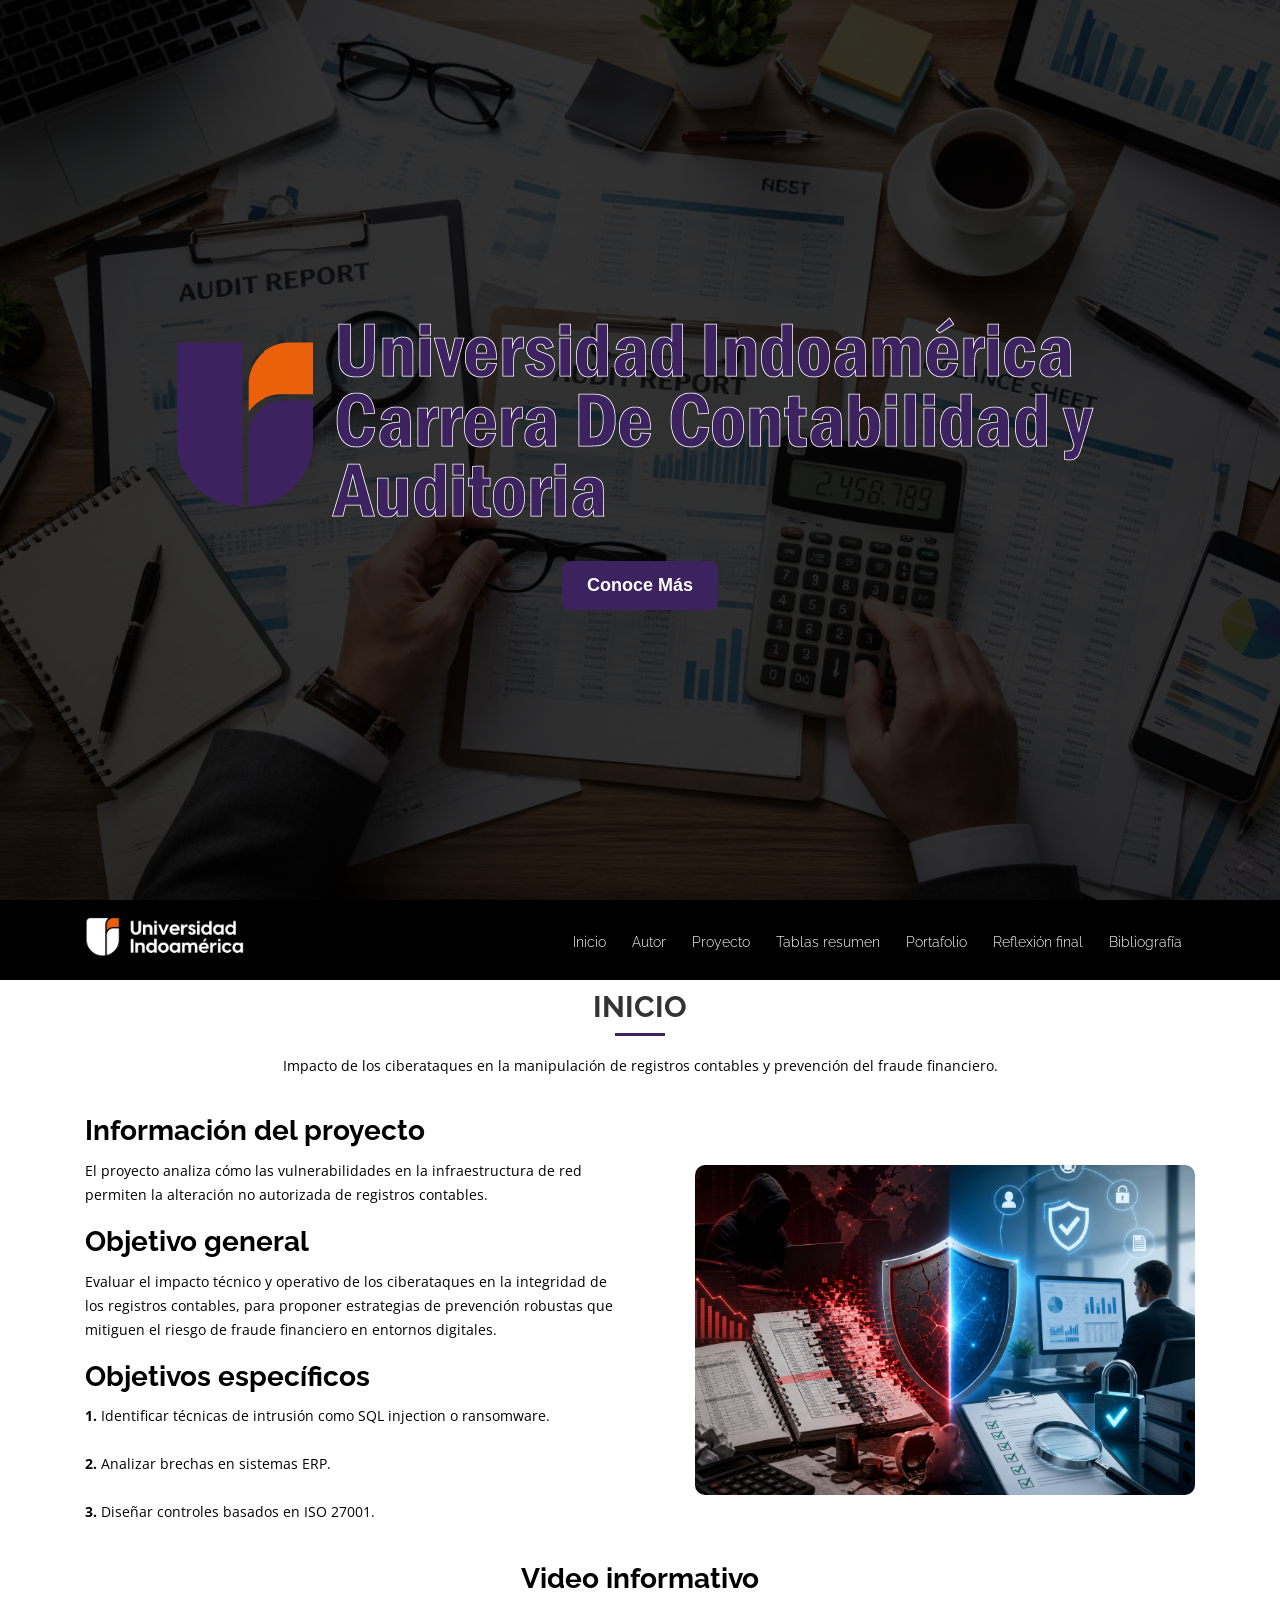
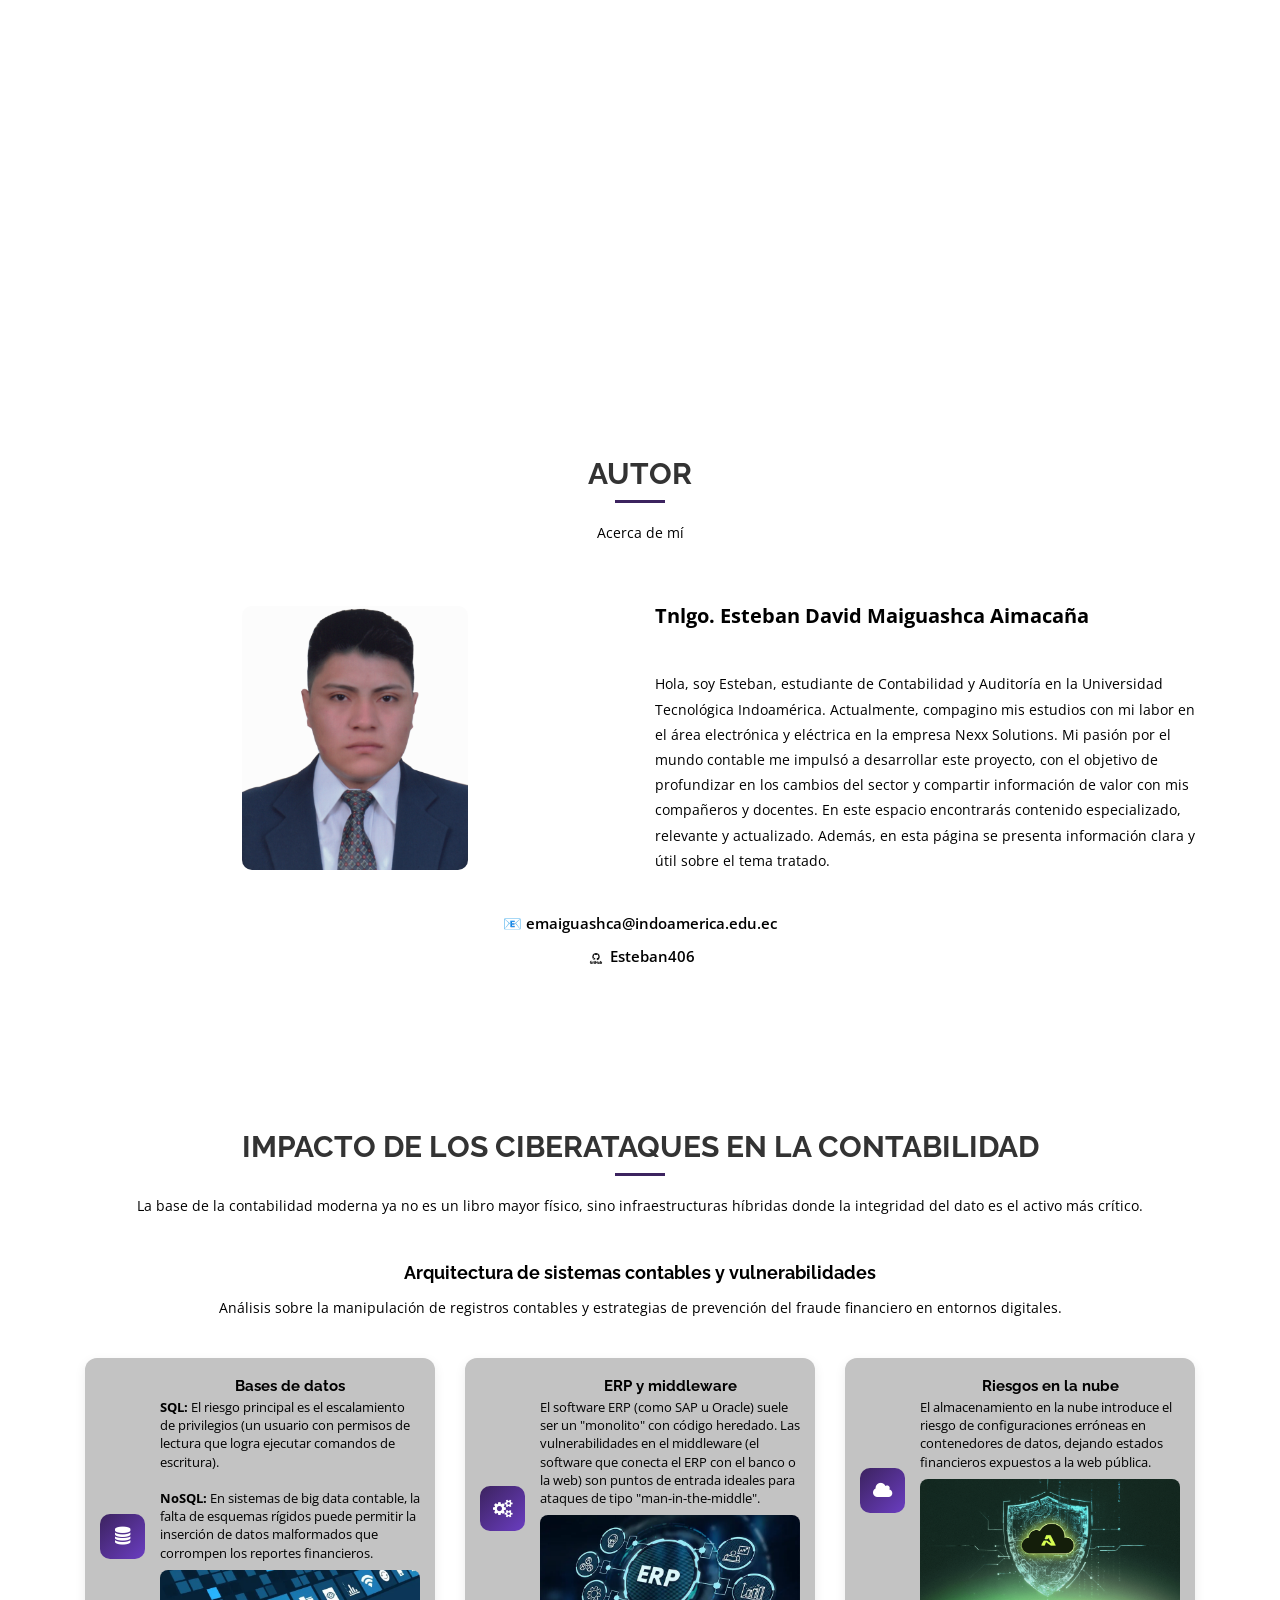
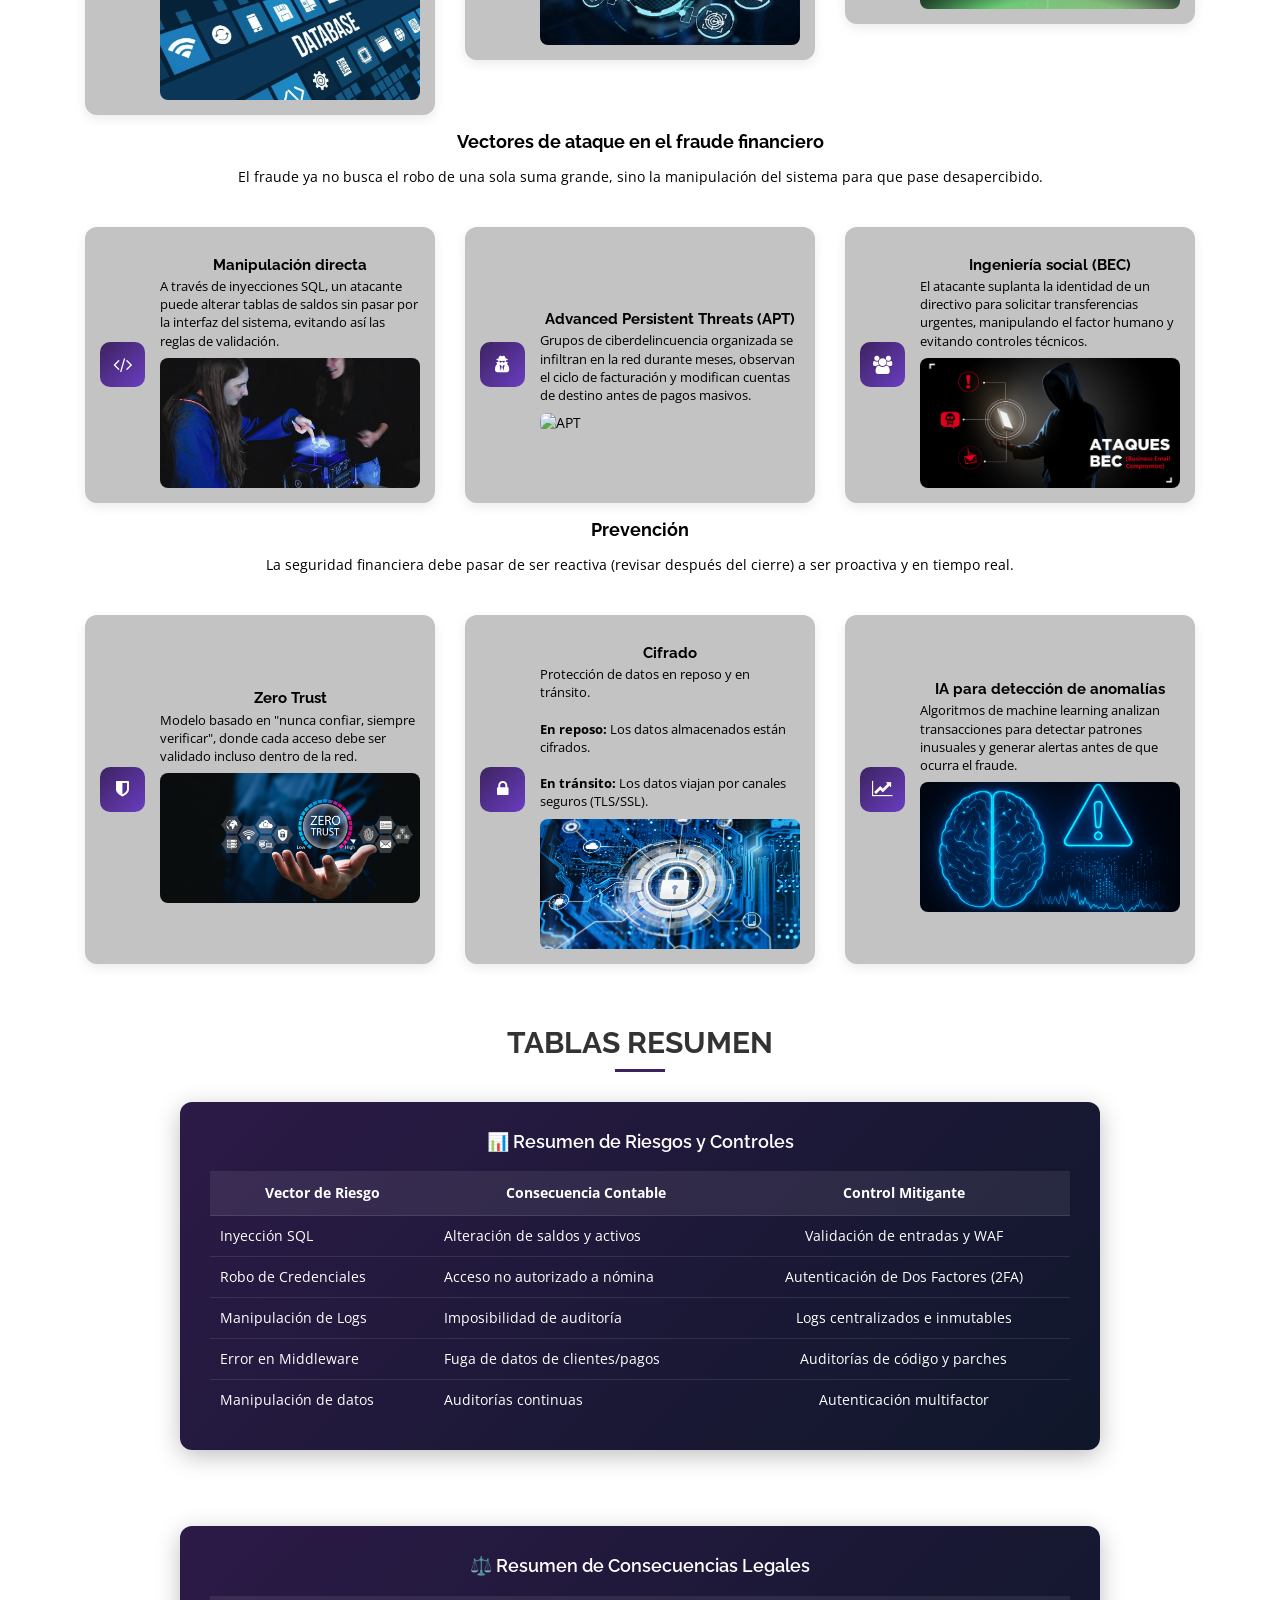
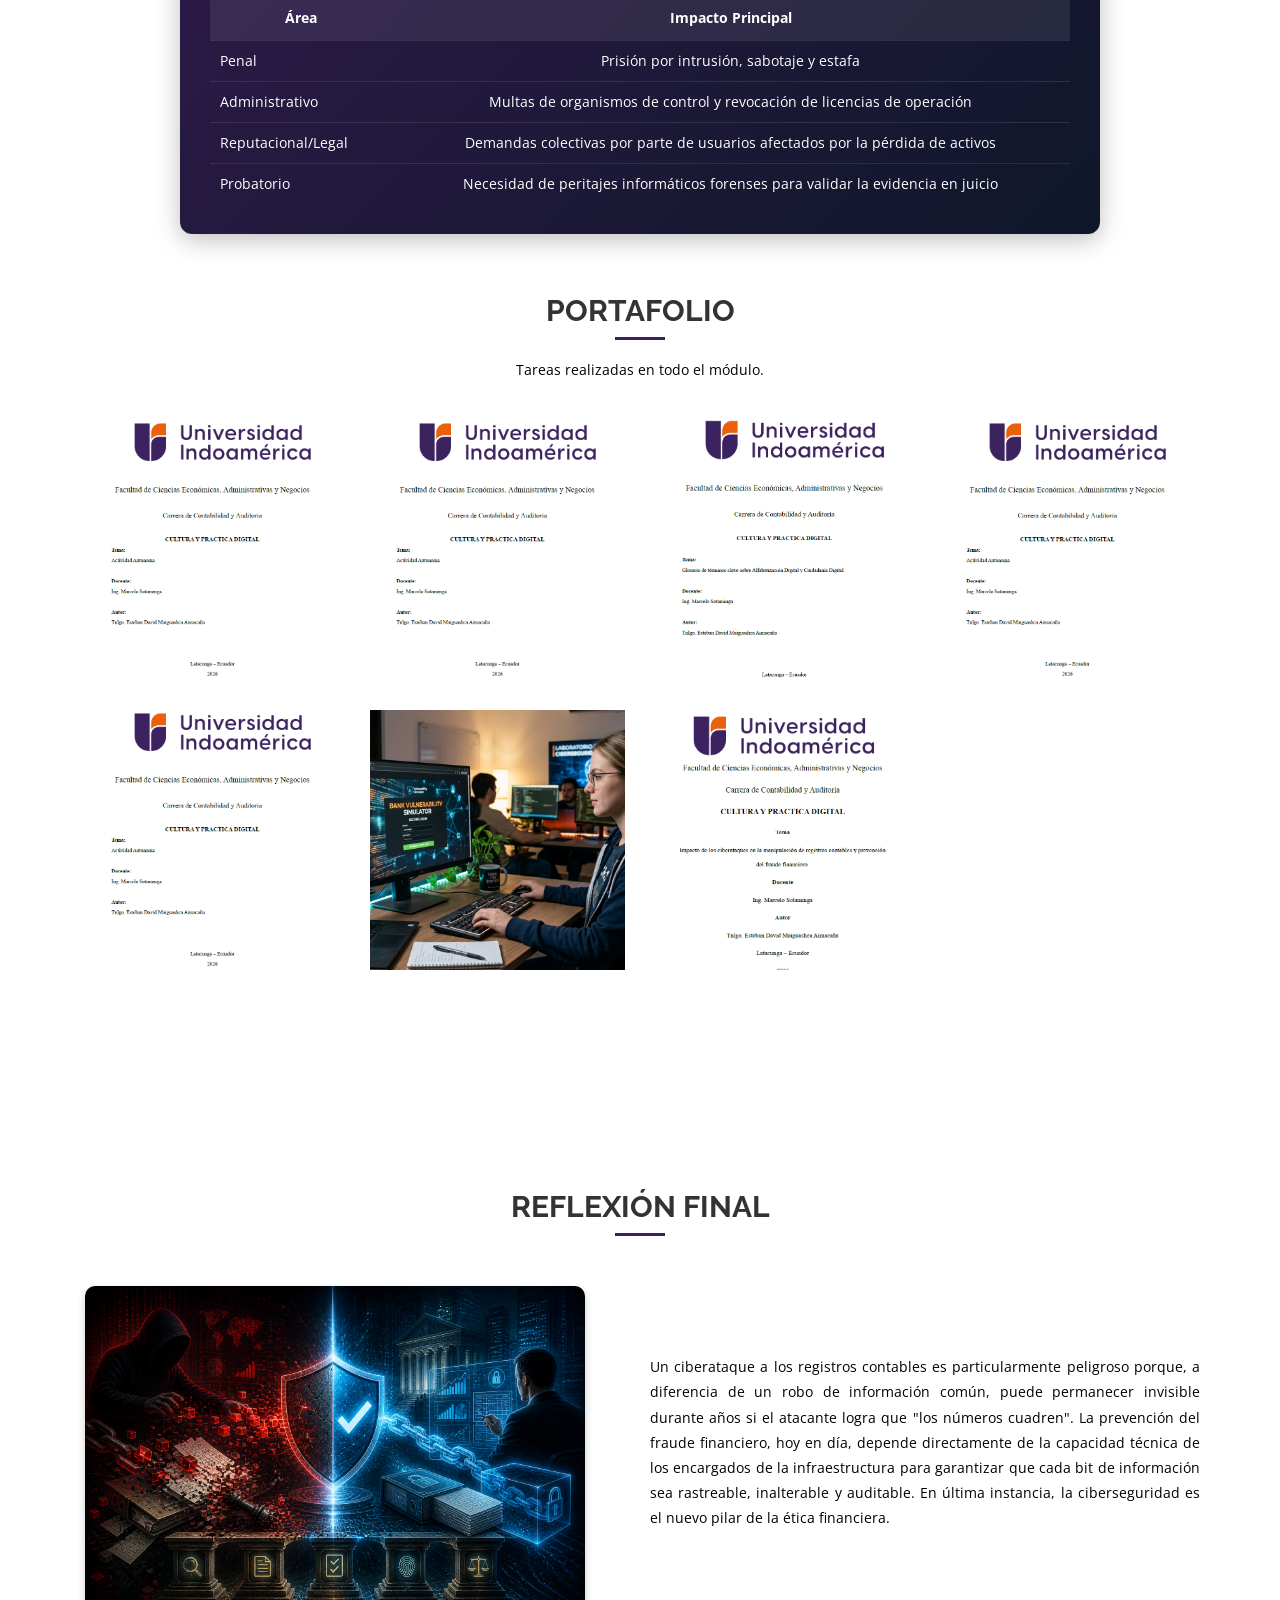
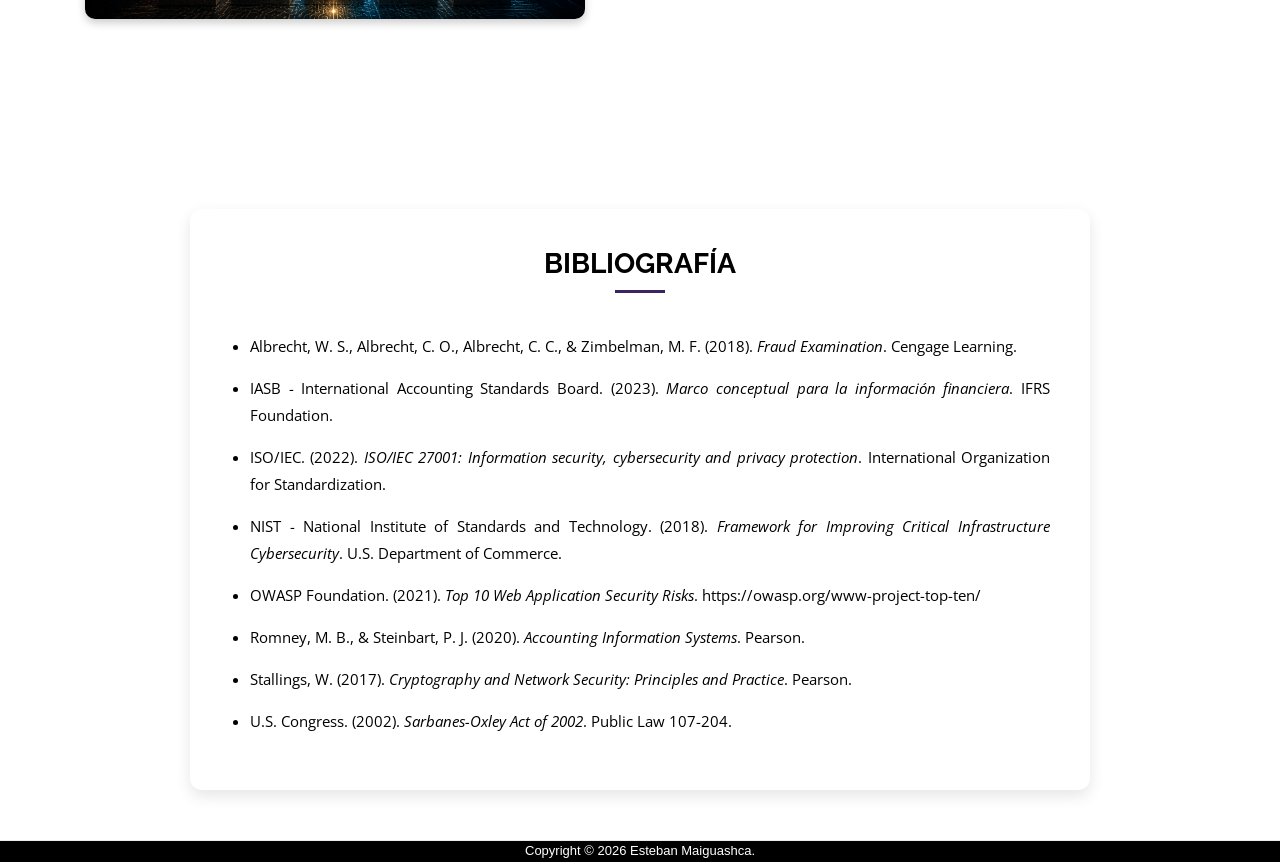
==== commit 7c00cb81: "Add files via upload" ====
--- a/index.html
+++ b/index.html
@@ -716,13 +716,7 @@
   <script src="lib/stickyjs/sticky.js"></script>
   <script src="lib/easing/easing.js"></script>
 
-  <!-- Script scroll Contáctenos -->
-  <script>
-    function scrollToSection(section1, section2) {
-      document.getElementById(section1).scrollIntoView({ behavior: 'smooth' });
-      document.getElementById(section2).scrollIntoView({ behavior: 'smooth', block: 'end' });
-    }
-  </script>
+
 
   <!-- Archivo JavaScript personalizado específico del template -->
   <script src="js/custom.js"></script>
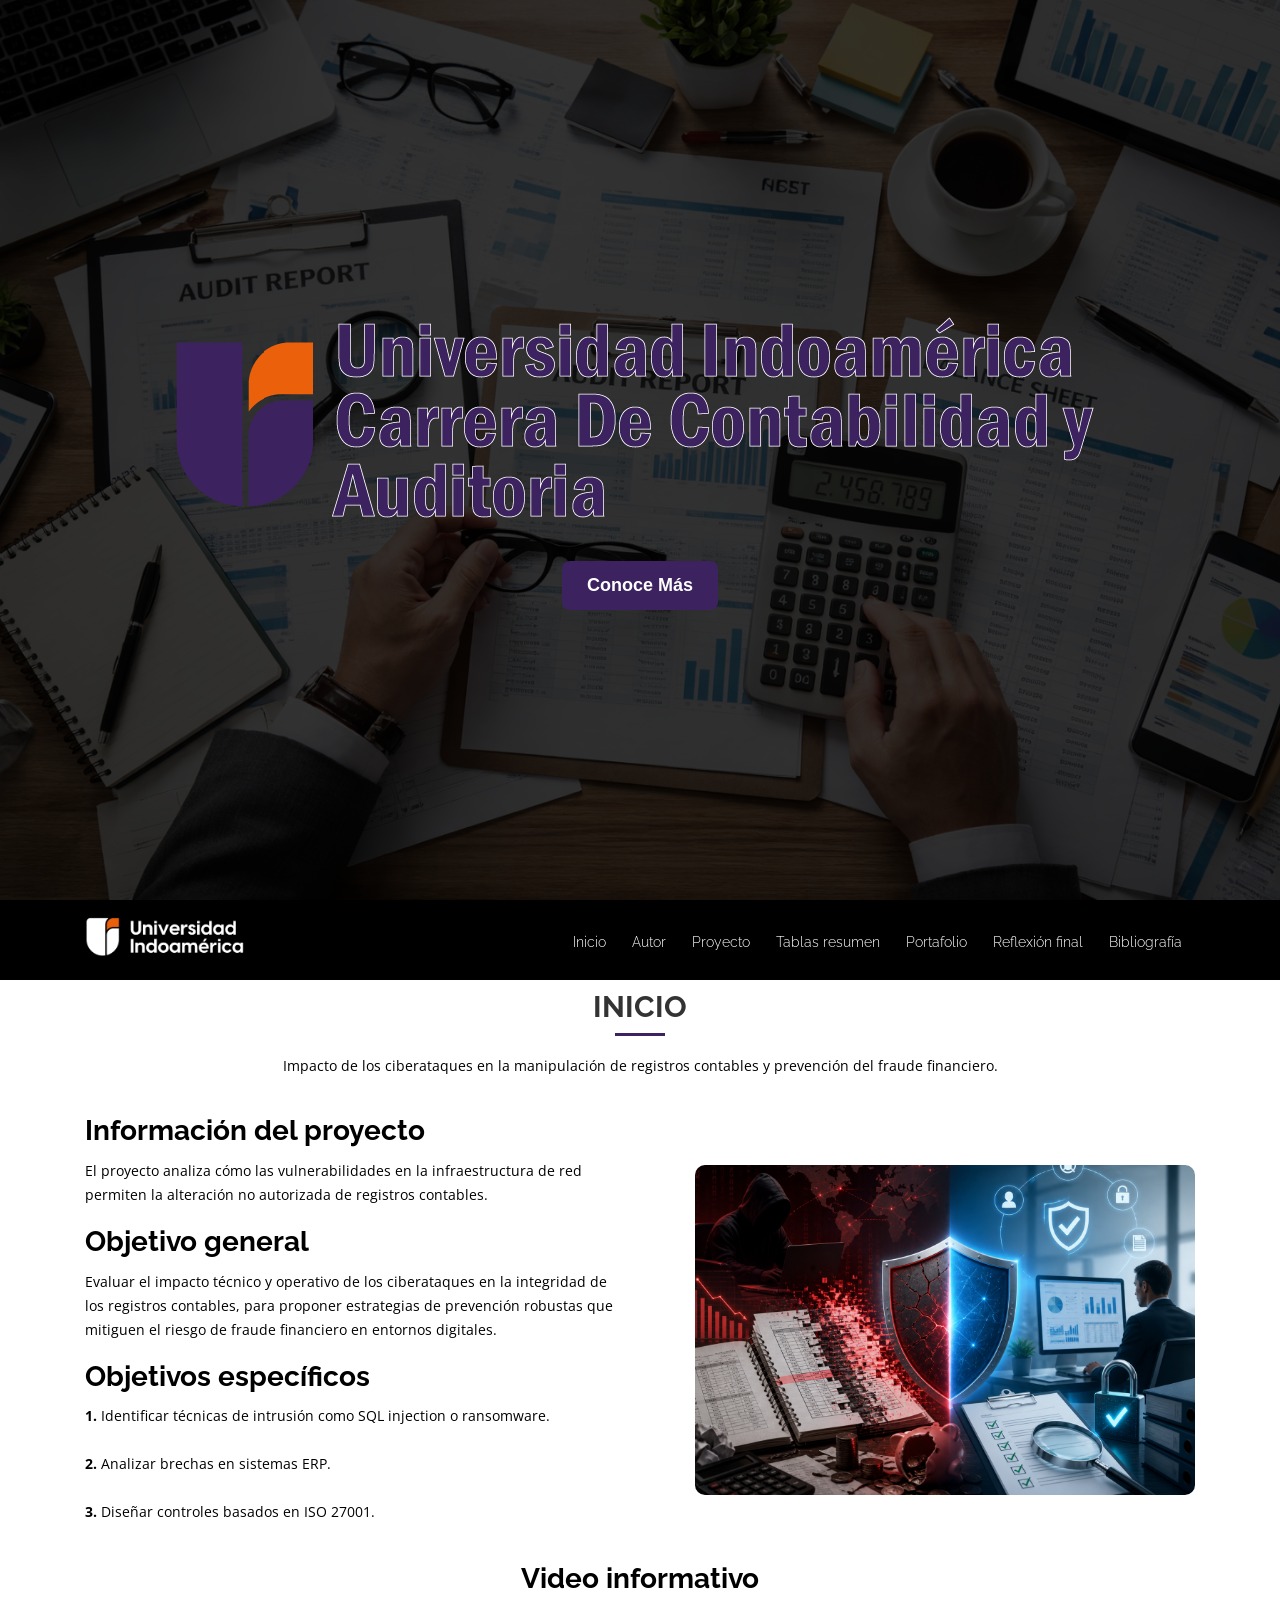
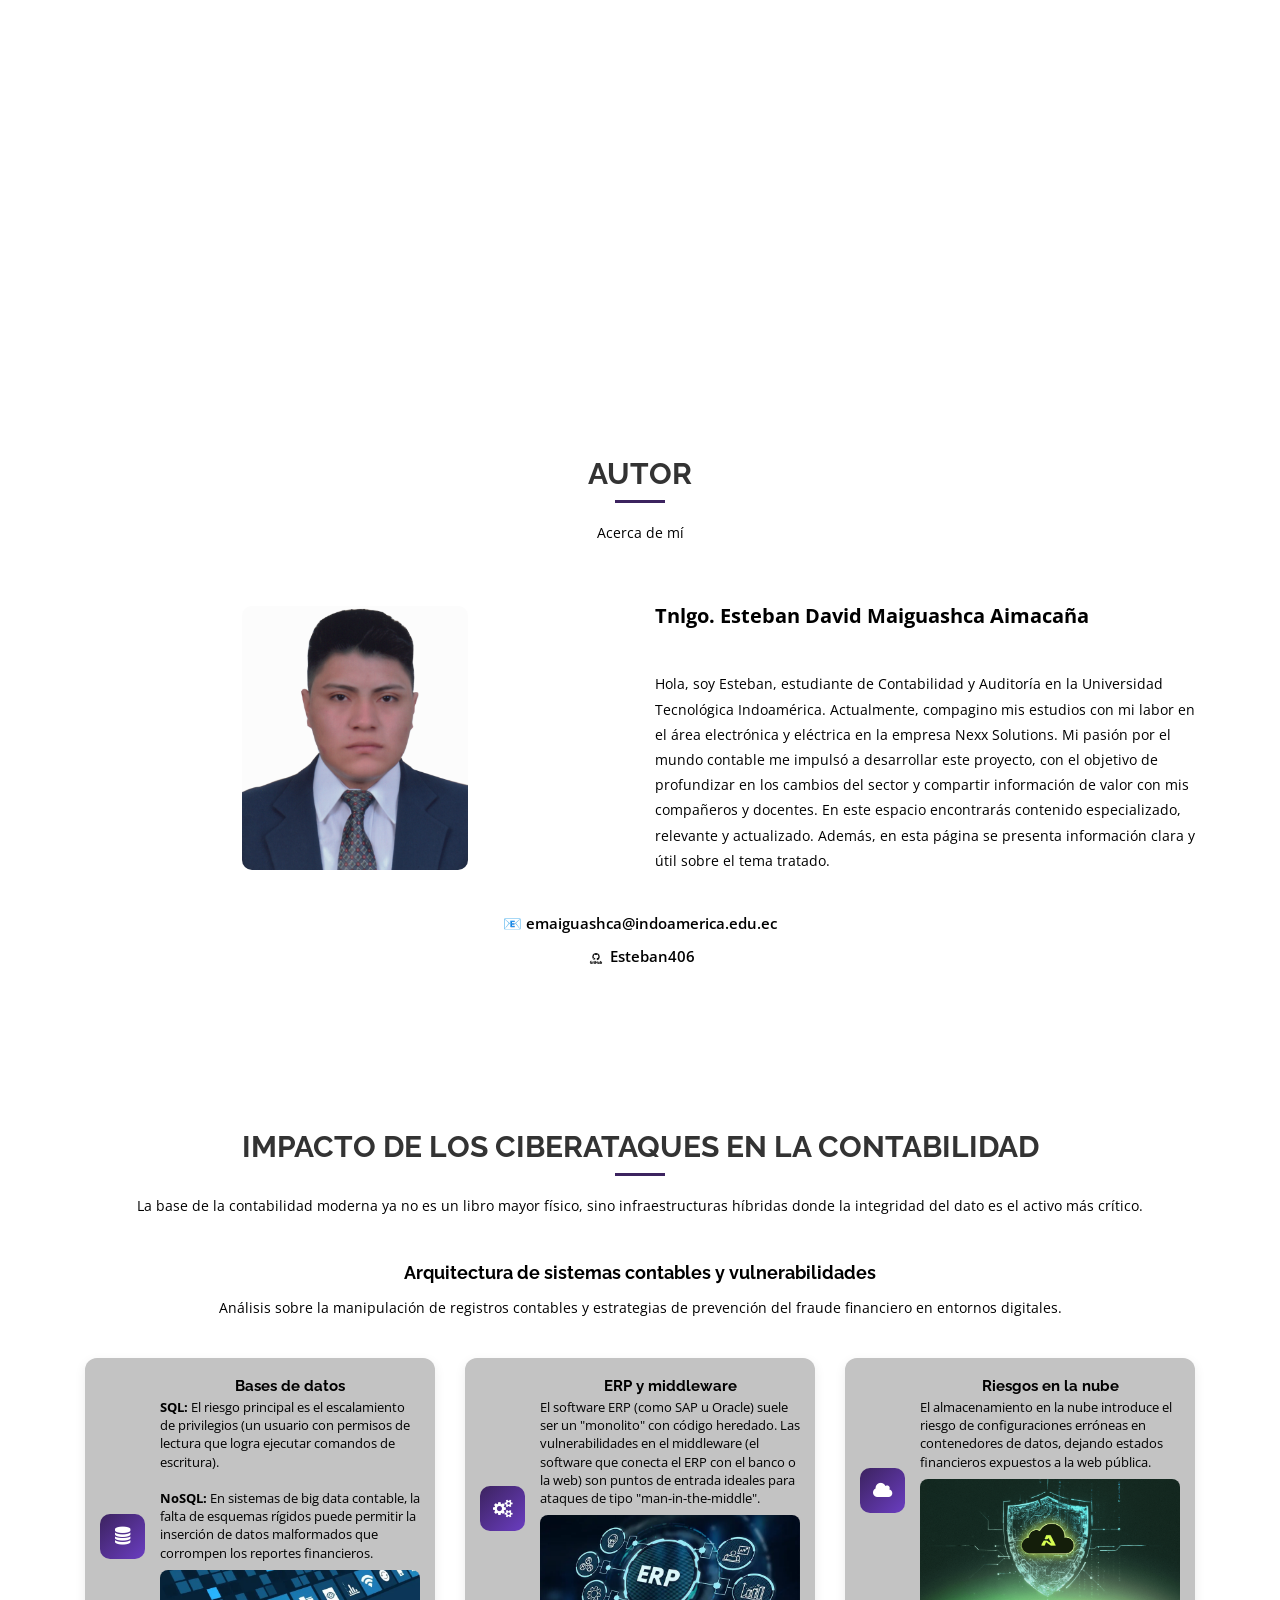
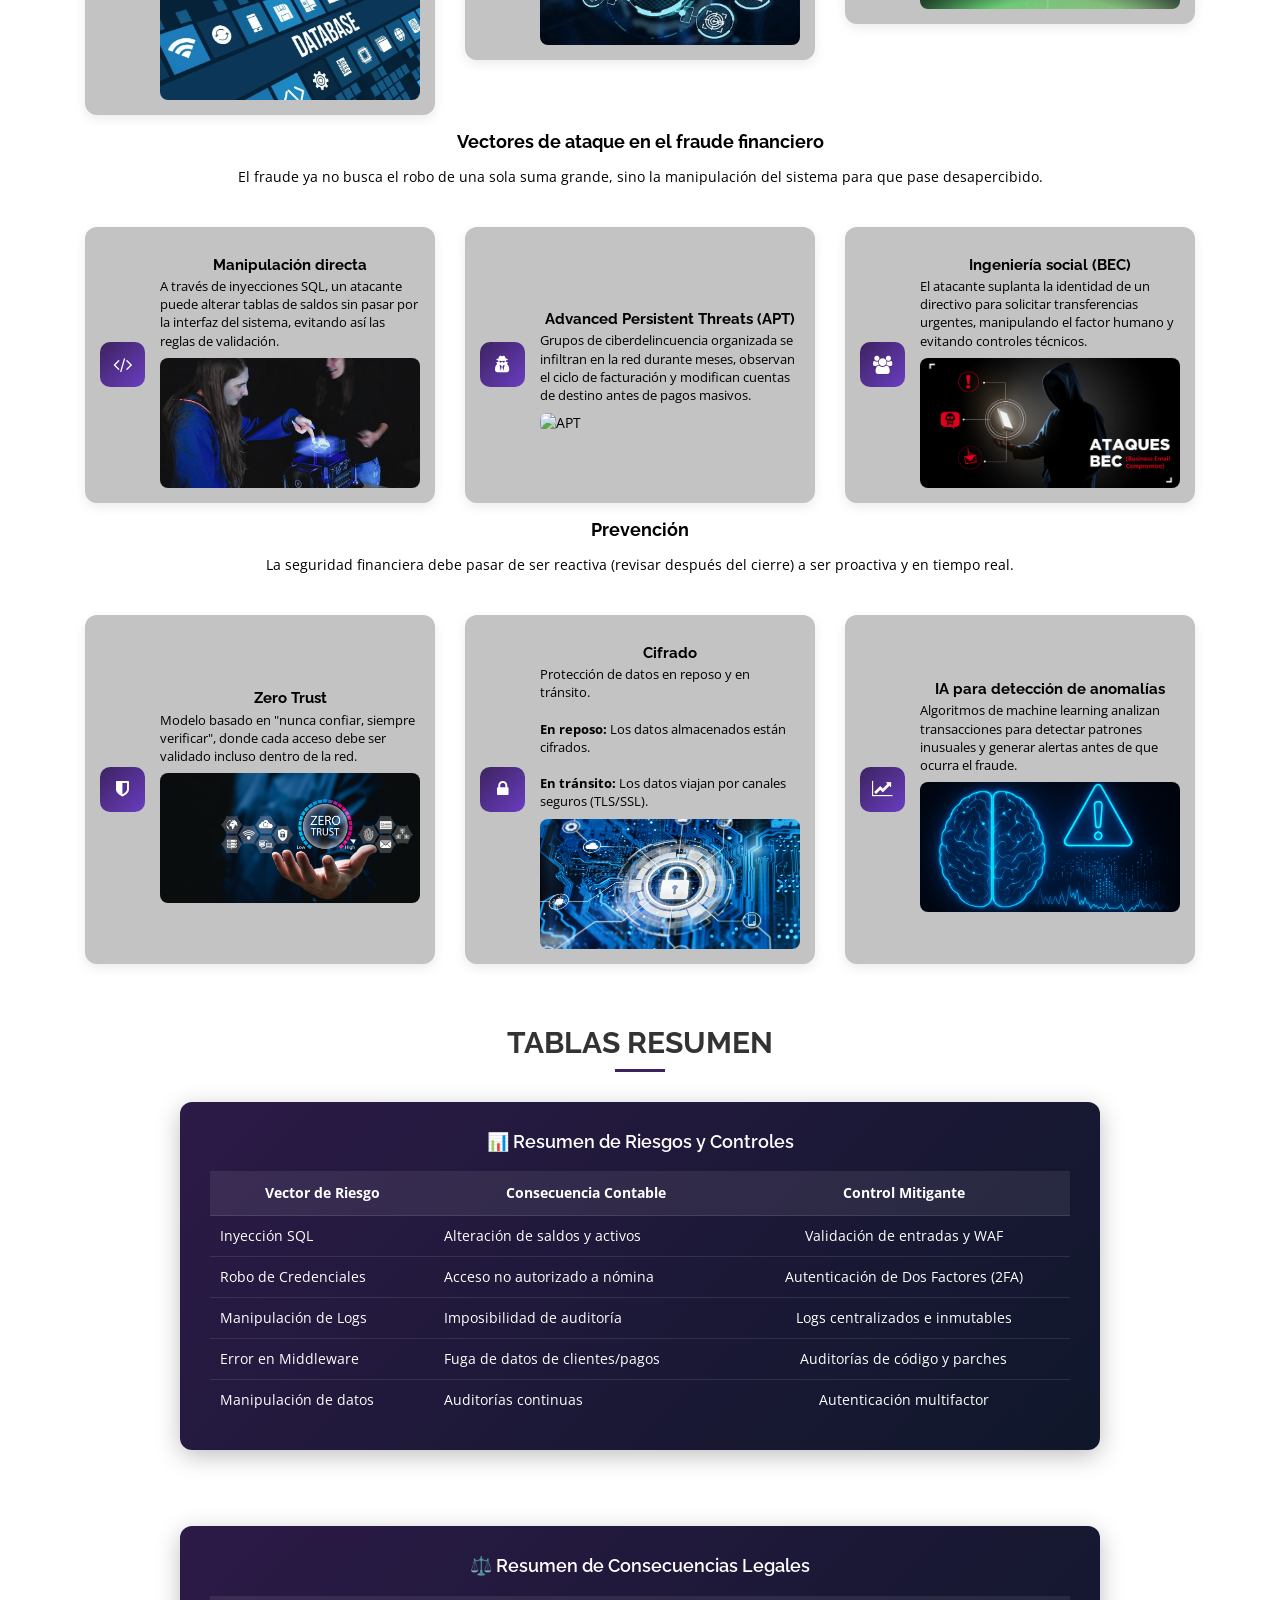
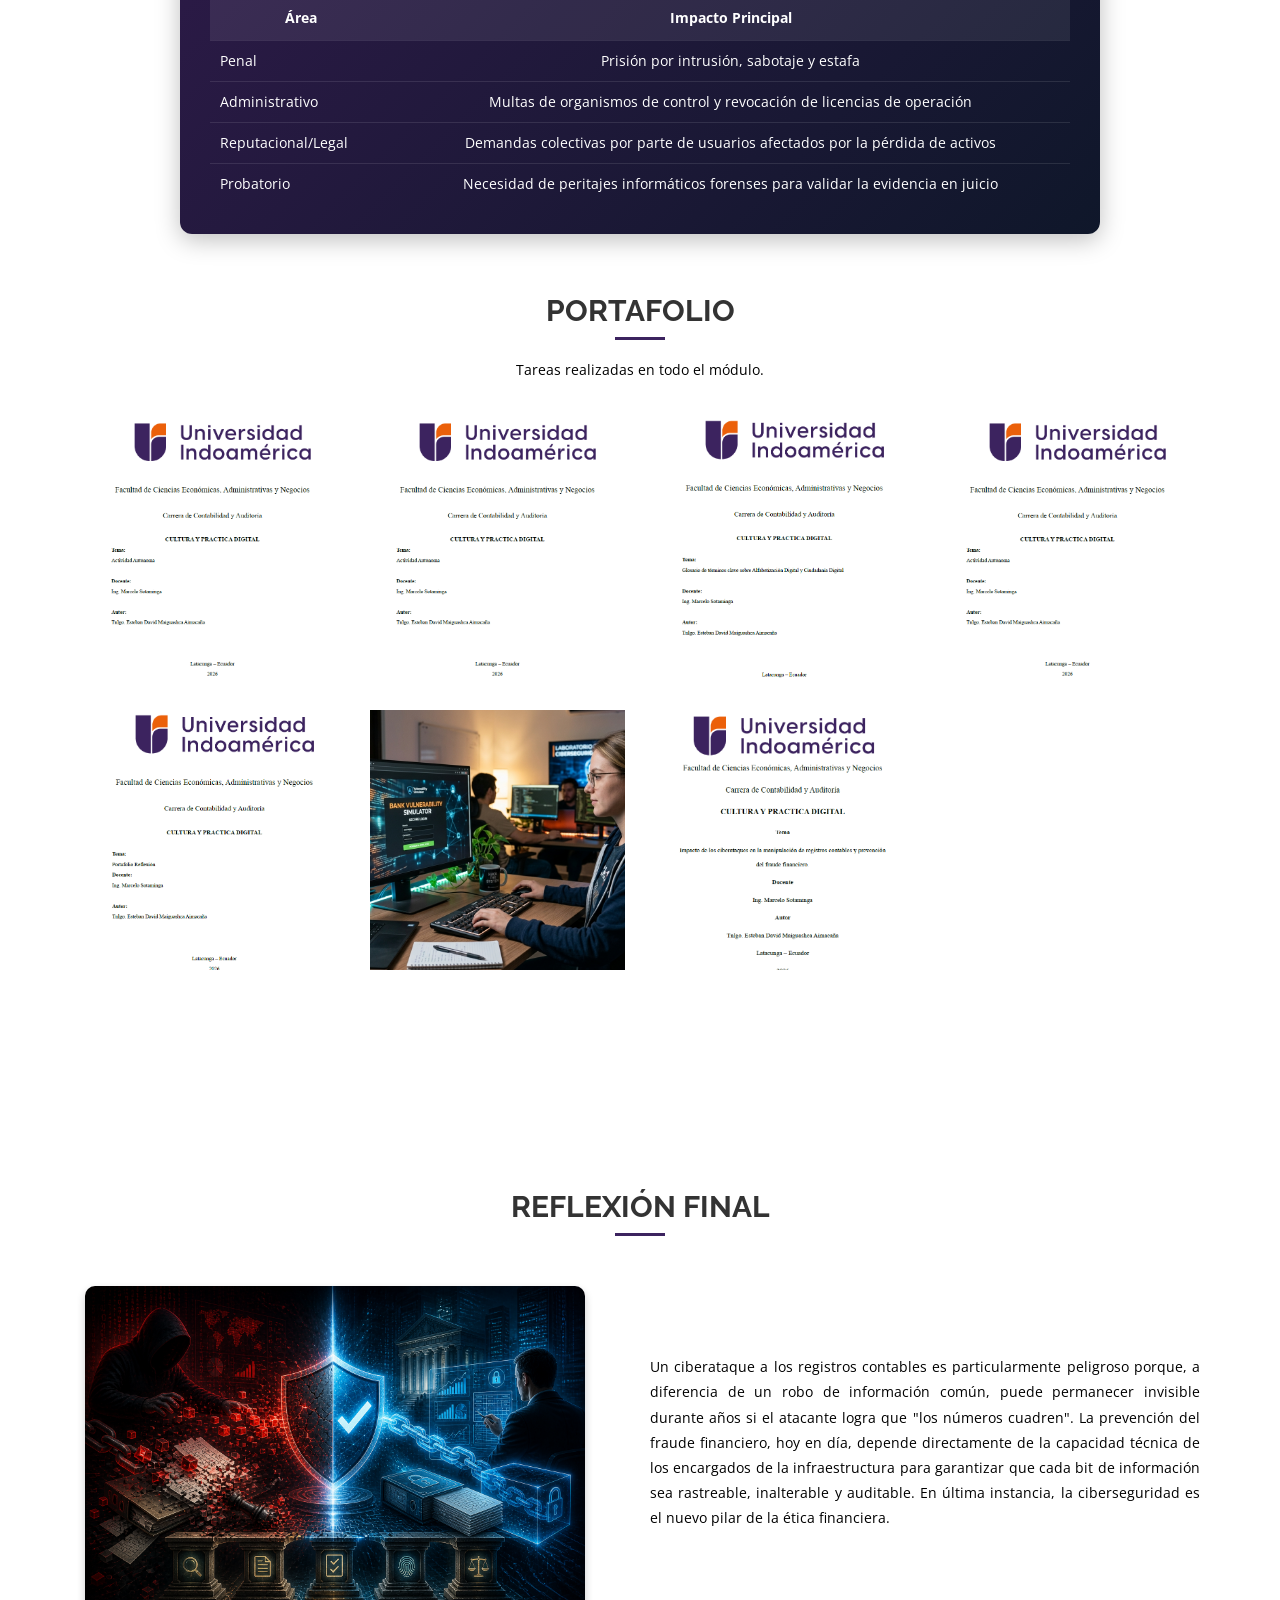
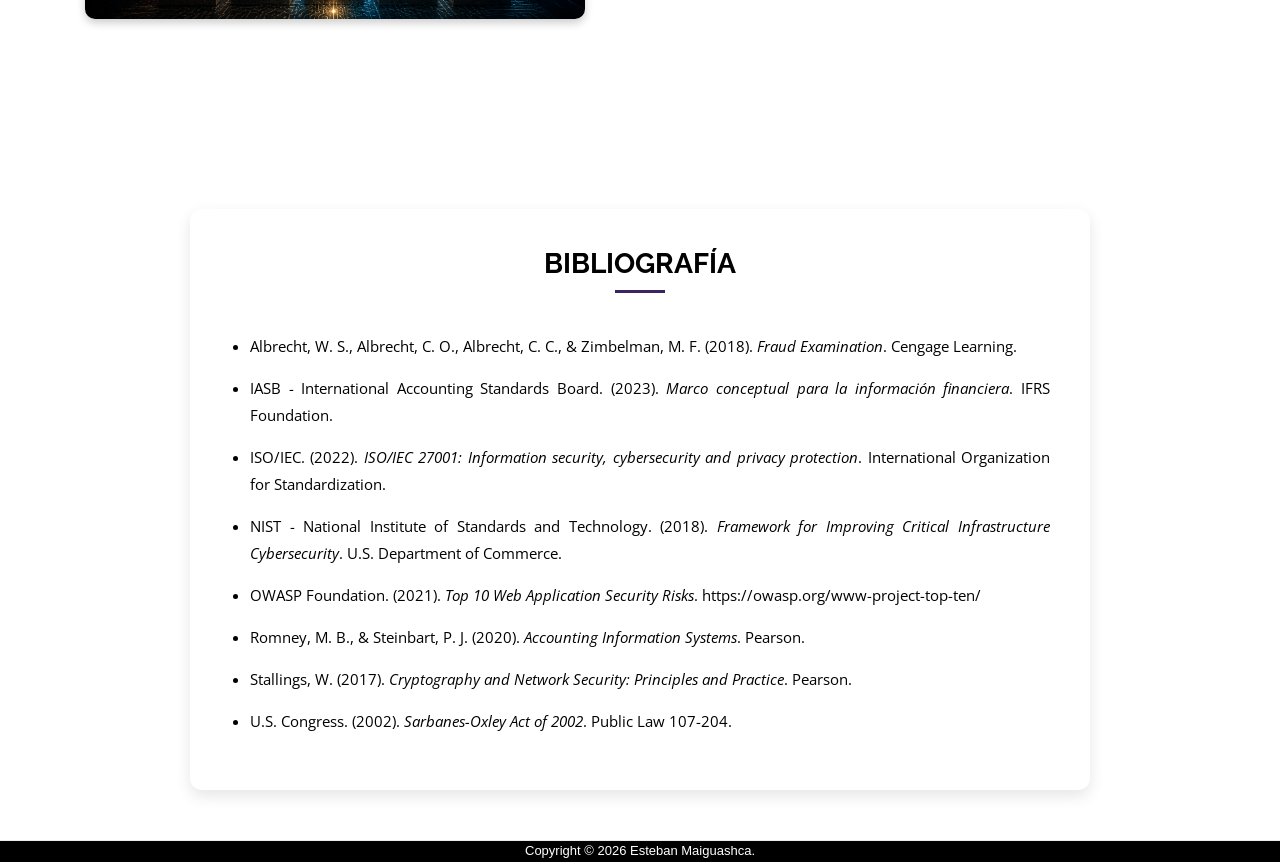
==== commit 9b6df82c: "Add files via upload" ====
--- a/index.html
+++ b/index.html
@@ -3,7 +3,7 @@
 
 <head>
   <title>Proyecto Final</title>
-  <link rel="icon" type="image/png" href="img/Logos.png" sizes="3x3">
+  <link rel="icon" type="image/png" href="img/logos.png" sizes="3x3">
 
   <!-- Asegúrate de tener Bootstrap CSS enlazado -->
   <link rel="stylesheet" href="path/to/bootstrap.css">
@@ -579,7 +579,7 @@
 
         <!-- Reflexión -->
         <div class="col-md-3">
-          <a class="portfolio-item" style="background-image: url(img/actividad.png);" href="pdf/Reflexion.pdf"
+          <a class="portfolio-item" style="background-image: url(img/reflexionp.png);" href="pdf/Reflexion portafolio.pdf"
             target="_blank" rel="noopener noreferrer">
             <div class="details">
               <h4>Portafolio 5</h4>
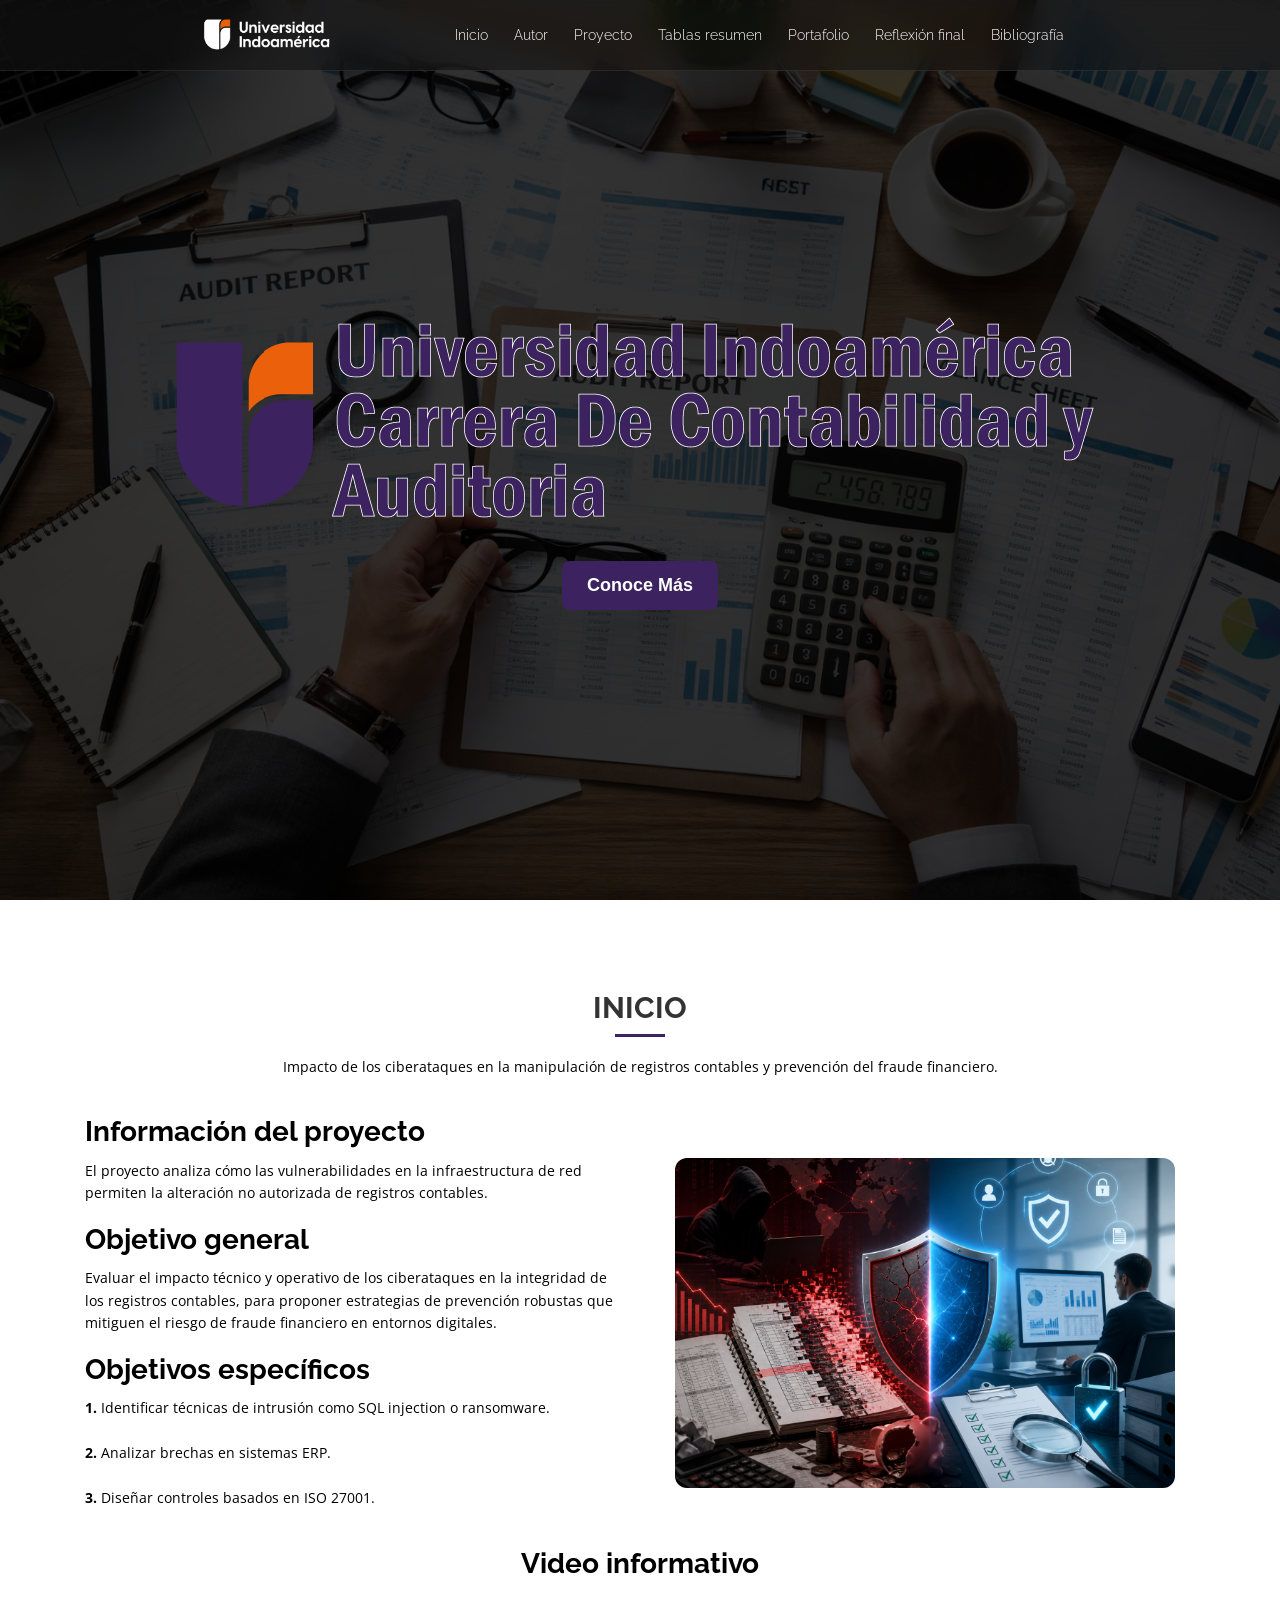
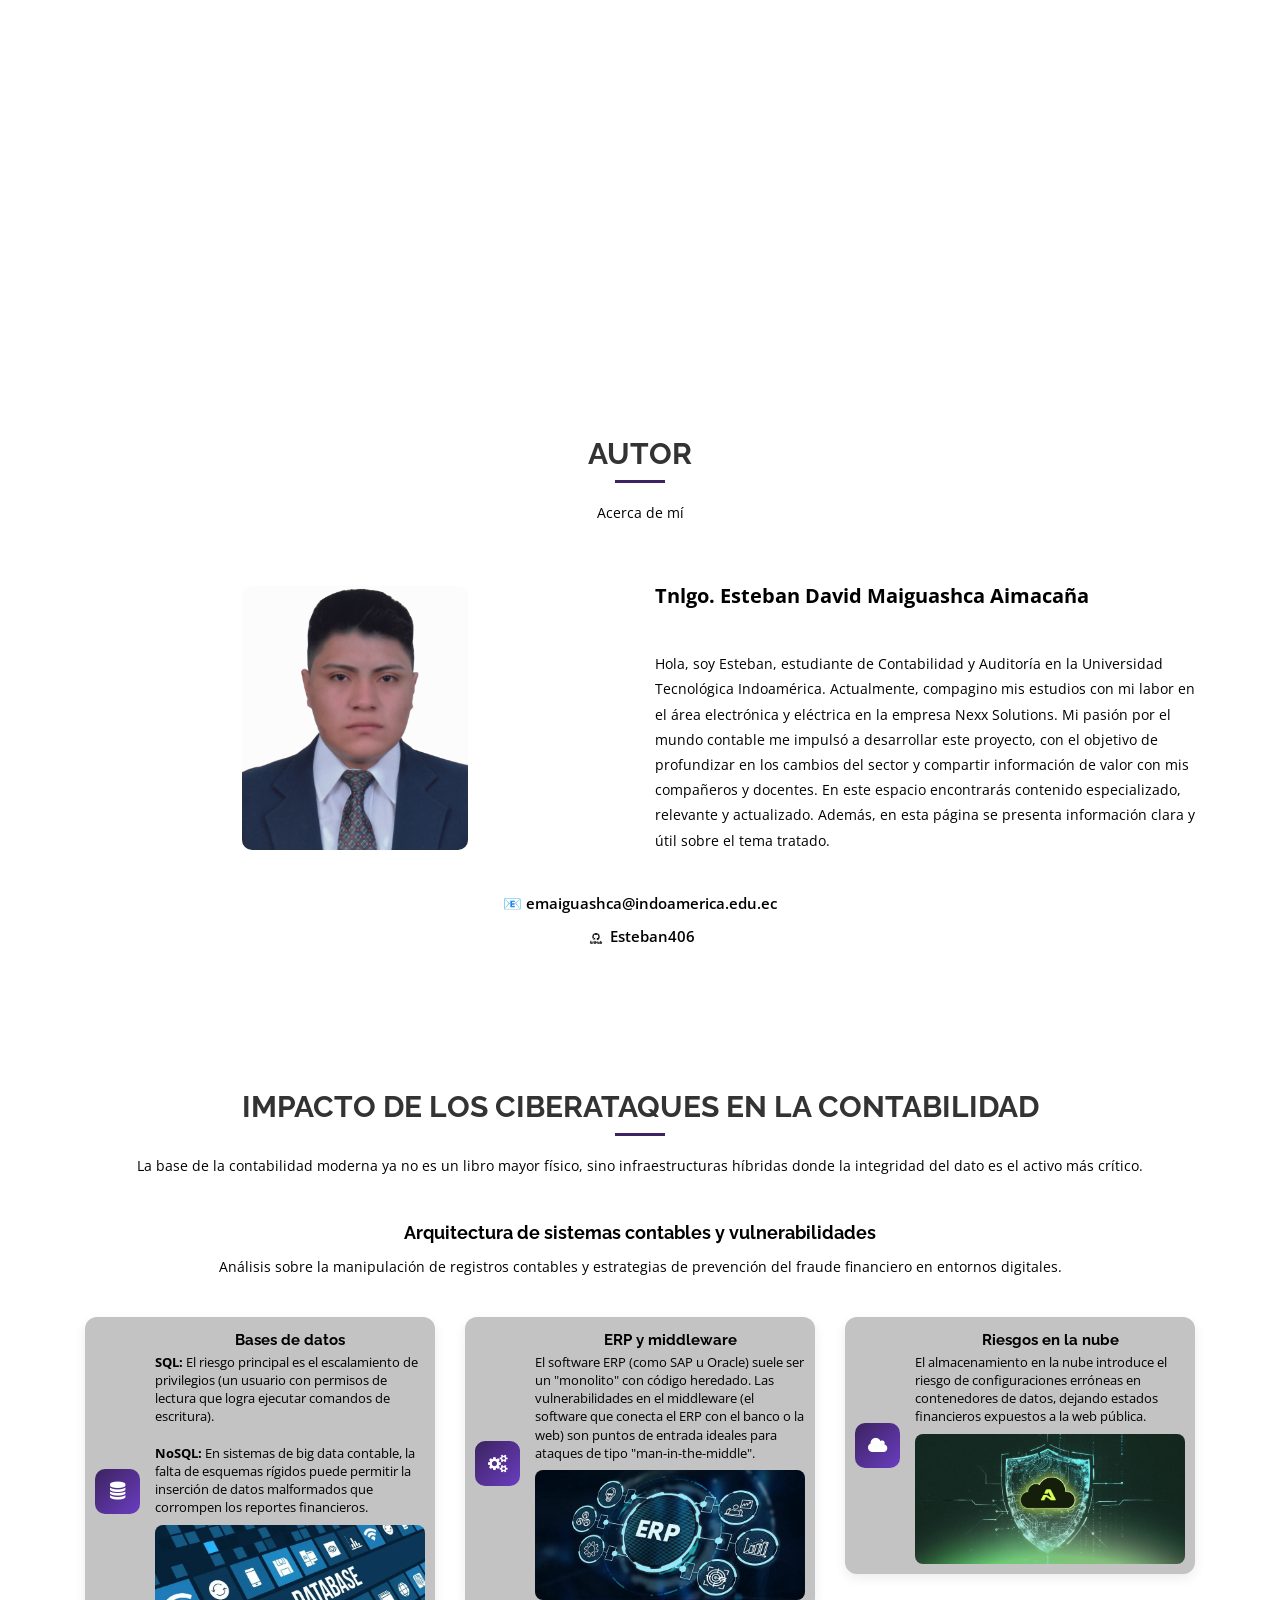
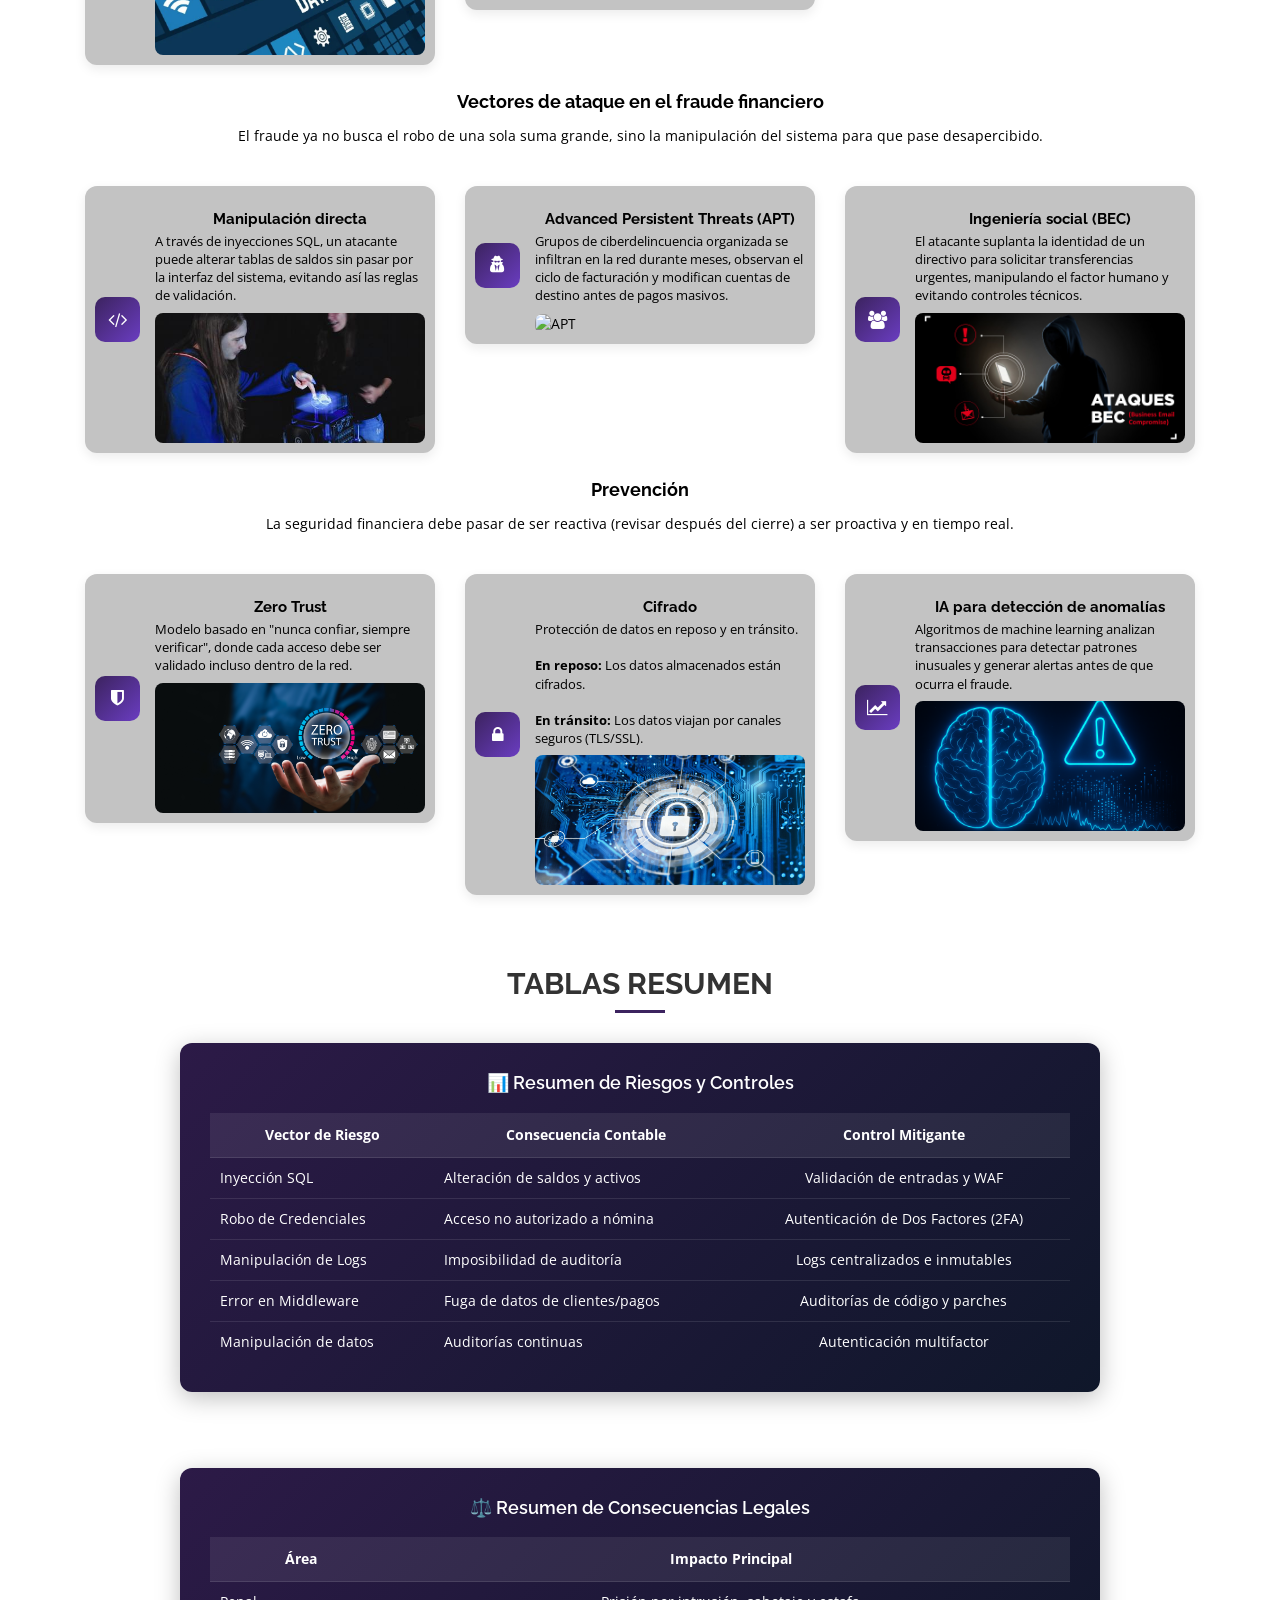
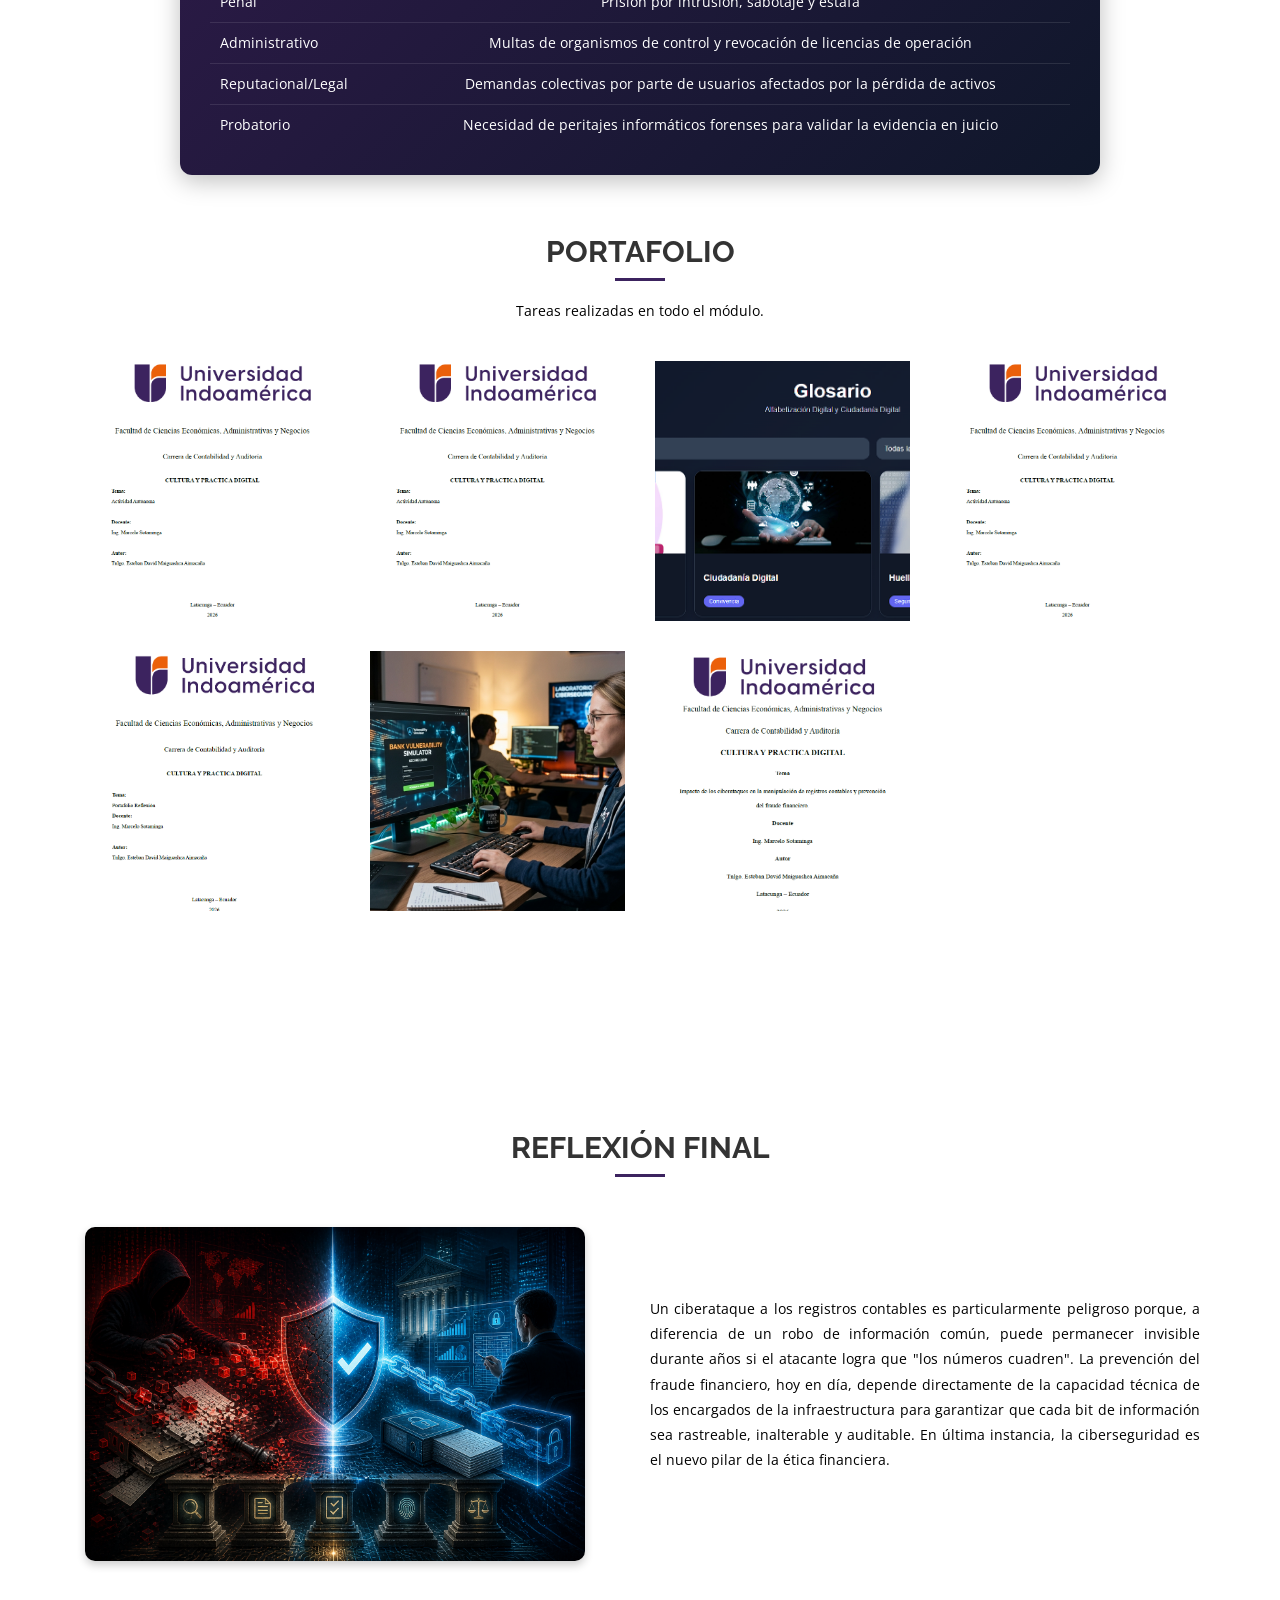
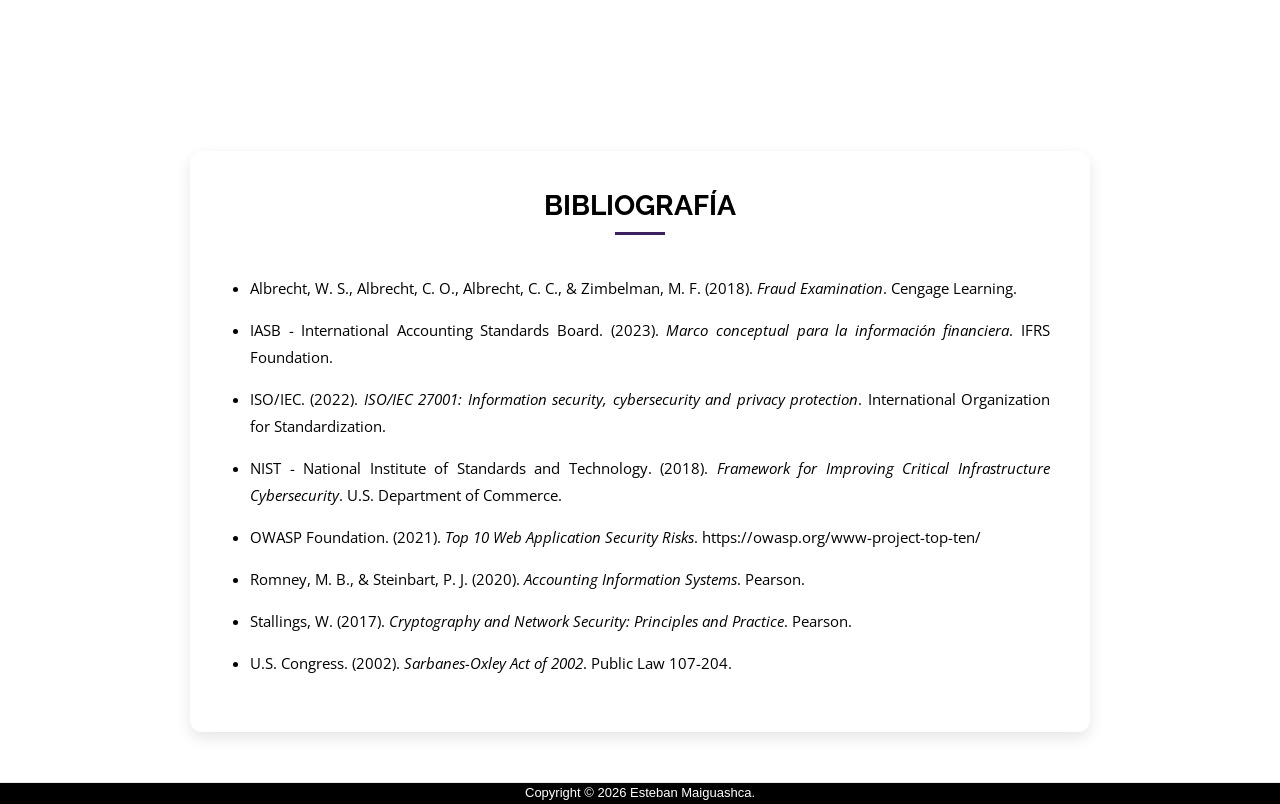
==== commit 089c6d05: "Add files via upload" ====
--- a/index.html
+++ b/index.html
@@ -9,7 +9,7 @@
   <link rel="stylesheet" href="path/to/bootstrap.css">
 
   <link rel="stylesheet" href="https://maxcdn.bootstrapcdn.com/bootstrap/4.5.2/css/bootstrap.min.css">
-
+  <link href="https://fonts.googleapis.com/css2?family=Open+Sans:wght@300;400;600;700&display=swap" rel="stylesheet">
   <!-- Subir Link -->
   <meta name="google-site-verification" content="7f4FhTMsXNkVQ9qHV6JhjNIckosLjzR1n-JUFllz5bI" />
   <meta content="width=device-width, initial-scale=1.0" name="viewport">
@@ -147,7 +147,7 @@
         <!-- VIDEO -->
         <div class="col-md-12 text-center" style="margin-top:40px;">
           <h2 class="about-title">Video informativo</h2>
-          <iframe width="560" height="315" src="https://www.youtube.com/embed/n-UwEr5j6Xg" frameborder="0"
+          <iframe width="350" height="300" src="https://www.youtube.com/embed/n-UwEr5j6Xg" frameborder="0"
             allowfullscreen>
           </iframe>
         </div>
@@ -302,6 +302,7 @@
       </div>
 
       <!-- II. ATAQUES -->
+
       <div class="row">
         <div class="col-md-12">
           <h4 class="text-center"><b>Vectores de ataque en el fraude financiero</b></h4>
@@ -312,56 +313,64 @@
         </div>
 
         <div class="col-md-4">
-          <div class="proyecto-item">
-            <div class="proyecto-icon"><i class="fa fa-code"></i></div>
-            <div class="proyecto-content">
-              <h4 class="proyecto-title">Manipulación directa</h4>
-              <p class="proyecto-description">
-                A través de inyecciones SQL, un atacante puede alterar tablas de saldos sin pasar por la interfaz del
-                sistema, evitando así las reglas de validación.
-              </p>
-              <div class="proyecto-img">
-                <img src="img/manipulacion.jpg" alt="Manipulación directa">
+          <a href="https://www.nngroup.com/articles/direct-manipulation/" target="_blank" class="proyecto-link">
+            <div class="proyecto-item">
+              <div class="proyecto-icon"><i class="fa fa-code"></i></div>
+              <div class="proyecto-content">
+                <h4 class="proyecto-title">Manipulación directa</h4>
+                <p class="proyecto-description">
+                  A través de inyecciones SQL, un atacante puede alterar tablas de saldos sin pasar por la interfaz del
+                  sistema, evitando así las reglas de validación.
+                </p>
+                <div class="proyecto-img">
+                  <img src="img/manipulacion.jpg" alt="Manipulación directa">
+                </div>
               </div>
             </div>
-          </div>
+          </a>
         </div>
 
         <div class="col-md-4">
-          <div class="proyecto-item">
-            <div class="proyecto-icon"><i class="fa fa-user-secret"></i></div>
-            <div class="proyecto-content">
-              <h4 class="proyecto-title">Advanced Persistent Threats (APT)</h4>
-              <p class="proyecto-description">
-                Grupos de ciberdelincuencia organizada se infiltran en la red durante meses, observan el ciclo de
-                facturación y modifican cuentas de destino antes de pagos masivos.
-              </p>
-              <div class="proyecto-img">
-                <img src="img/apt.jpg" alt="APT">
+          <a href="https://www.puntonet.ec/cyber-seguridad/" target="_blank" class="proyecto-link">
+            <div class="proyecto-item">
+              <div class="proyecto-icon"><i class="fa fa-user-secret"></i></div>
+              <div class="proyecto-content">
+                <h4 class="proyecto-title">Advanced Persistent Threats (APT)</h4>
+                <p class="proyecto-description">
+                  Grupos de ciberdelincuencia organizada se infiltran en la red durante meses, observan el ciclo de
+                  facturación y modifican cuentas de destino antes de pagos masivos.
+                </p>
+                <div class="proyecto-img">
+                  <img src="img/apt.jpg" alt="APT">
+                </div>
               </div>
             </div>
-          </div>
+          </a> 
         </div>
 
         <div class="col-md-4">
-          <div class="proyecto-item">
-            <div class="proyecto-icon"><i class="fa fa-users"></i></div>
-            <div class="proyecto-content">
-              <h4 class="proyecto-title">Ingeniería social (BEC)</h4>
-              <p class="proyecto-description">
-                El atacante suplanta la identidad de un directivo para solicitar transferencias urgentes, manipulando el
-                factor humano y evitando controles técnicos.
-              </p>
-              <div class="proyecto-img">
-                <img src="img/bec.jpg" alt="Ingeniería social">
+          <a href="https://www.ibm.com/mx-es/think/topics/social-engineering" target="_blank" class="proyecto-link">
+            <div class="proyecto-item">
+              <div class="proyecto-icon"><i class="fa fa-users"></i></div>
+              <div class="proyecto-content">
+                <h4 class="proyecto-title">Ingeniería social (BEC)</h4>
+                <p class="proyecto-description">
+                  El atacante suplanta la identidad de un directivo para solicitar transferencias urgentes, manipulando
+                  el factor humano y evitando controles técnicos.
+                </p>
+                <div class="proyecto-img">
+                  <img src="img/bec.jpg" alt="Ingeniería social">
+                </div>
               </div>
             </div>
-          </div>
-        </div>
+          </a> <!---->
+        </div>
+
       </div>
 
       <!-- III. PREVENCIÓN -->
       <div class="row">
+
         <div class="col-md-12">
           <h4 class="text-center"><b>Prevención</b></h4>
           <p class="section-description">
@@ -370,56 +379,65 @@
           </p>
         </div>
 
+        <!-- ZERO TRUST -->
         <div class="col-md-4">
-          <div class="proyecto-item">
-            <div class="proyecto-icon"><i class="fa fa-shield"></i></div>
-            <div class="proyecto-content">
-              <h4 class="proyecto-title">Zero Trust</h4>
-              <p class="proyecto-description">
-                Modelo basado en "nunca confiar, siempre verificar", donde cada acceso debe ser validado incluso dentro
-                de la red.
-              </p>
-              <div class="proyecto-img">
-                <img src="img/Zero.jpeg" alt="Zero Trust">
+          <a href="https://www.cloudflare.com/es-la/learning/security/glossary/what-is-zero-trust/" target="_blank"
+            class="proyecto-link">
+            <div class="proyecto-item">
+              <div class="proyecto-icon"><i class="fa fa-shield"></i></div>
+              <div class="proyecto-content">
+                <h4 class="proyecto-title">Zero Trust</h4>
+                <p class="proyecto-description">
+                  Modelo basado en "nunca confiar, siempre verificar", donde cada acceso debe ser validado incluso
+                  dentro de la red.
+                </p>
+                <div class="proyecto-img">
+                  <img src="img/Zero.jpeg" alt="Zero Trust">
+                </div>
               </div>
             </div>
-          </div>
-        </div>
-
+          </a>
+        </div>
+
+        <!-- CIFRADO -->
         <div class="col-md-4">
-          <div class="proyecto-item">
-            <div class="proyecto-icon"><i class="fa fa-lock"></i></div>
-            <div class="proyecto-content">
-              <h4 class="proyecto-title">Cifrado</h4>
-              <p class="proyecto-description">
-                Protección de datos en reposo y en tránsito.<br><br>
-                <strong>En reposo:</strong> Los datos almacenados están cifrados.<br><br>
-                <strong>En tránsito:</strong> Los datos viajan por canales seguros (TLS/SSL).
-              </p>
-              <div class="proyecto-img">
-                <img src="img/cifrado.jpg" alt="Cifrado">
+          <a href="https://www.ibm.com/es-es/think/topics/encryption" target="_blank" class="proyecto-link">
+            <div class="proyecto-item">
+              <div class="proyecto-icon"><i class="fa fa-lock"></i></div>
+              <div class="proyecto-content">
+                <h4 class="proyecto-title">Cifrado</h4>
+                <p class="proyecto-description">
+                  Protección de datos en reposo y en tránsito.<br><br>
+                  <strong>En reposo:</strong> Los datos almacenados están cifrados.<br><br>
+                  <strong>En tránsito:</strong> Los datos viajan por canales seguros (TLS/SSL).
+                </p>
+                <div class="proyecto-img">
+                  <img src="img/cifrado.jpg" alt="Cifrado">
+                </div>
               </div>
             </div>
-          </div>
-        </div>
-
+          </a>
+        </div>
+
+        <!-- IA -->
         <div class="col-md-4">
-          <div class="proyecto-item">
-            <div class="proyecto-icon"><i class="fa fa-line-chart"></i></div>
-            <div class="proyecto-content">
-              <h4 class="proyecto-title">IA para detección de anomalías</h4>
-              <p class="proyecto-description">
-                Algoritmos de machine learning analizan transacciones para detectar patrones inusuales y generar alertas
-                antes de que ocurra el fraude.
-              </p>
-              <div class="proyecto-img">
-                <img src="img/ia.webp" alt="IA">
+          <a href="https://www.ibm.com/es-es/think/topics/anomaly-detection" target="_blank" class="proyecto-link">
+            <div class="proyecto-item">
+              <div class="proyecto-icon"><i class="fa fa-line-chart"></i></div>
+              <div class="proyecto-content">
+                <h4 class="proyecto-title">IA para detección de anomalías</h4>
+                <p class="proyecto-description">
+                  Algoritmos de machine learning analizan transacciones para detectar patrones inusuales y generar
+                  alertas antes de que ocurra el fraude.
+                </p>
+                <div class="proyecto-img">
+                  <img src="img/ia.webp" alt="IA">
+                </div>
               </div>
             </div>
-          </div>
-        </div>
-      </div>
-
+          </a>
+        </div>
+      </div>
     </div>
   </section>
 
@@ -538,8 +556,9 @@
           <a class="portfolio-item" style="background-image: url(img/actividad.png);" href="pdf/Actividad Tema 1.pdf"
             target="_blank" rel="noopener noreferrer">
             <div class="details">
-              <h4>Portafolio 1</h4>
-              <span>Actividad 1</span>
+              <h4>Actividad 1</h4>
+              <span>Aquí nos da a conocer sobre el origen de la cultura digital como la interconexión de todas las
+                pernodas y como se ha ido desarrollando al largo de los años.</span>
             </div>
           </a>
         </div>
@@ -549,8 +568,9 @@
           <a class="portfolio-item" style="background-image: url(img/actividad.png);" href="pdf/Actividad Tema 2.pdf"
             target="_blank" rel="noopener noreferrer">
             <div class="details">
-              <h4>Portafolio 2</h4>
-              <span>Actividad 2</span>
+              <h4>Actividad 2</h4>
+              <span>En esta actividad se explora diferentes aplicativos que nos ayudan a mejorar la comunicación,
+                coordinar tareas y aumentar la productividad en entornos digitales.</span>
             </div>
           </a>
         </div>
@@ -560,8 +580,9 @@
           <a class="portfolio-item" style="background-image: url(img/glosario.png);"
             href="https://esteban406.github.io/Glosario/" target="_blank" rel="noopener noreferrer">
             <div class="details">
-              <h4>Portafolio 3</h4>
-              <span>Glosario</span>
+              <h4>Glosario</h4>
+              <span>En este apartado se presenta un glosario de términos relacionados con la cultura digital y la
+                ciberseguridad que nos ayudara a comprender mejor el tema.</span>
             </div>
           </a>
         </div>
@@ -571,19 +592,21 @@
           <a class="portfolio-item" style="background-image: url(img/actividad.png);" href="pdf/Actividad Tema 4.pdf"
             target="_blank" rel="noopener noreferrer">
             <div class="details">
-              <h4>Portafolio 4</h4>
-              <span>Actividad 4</span>
+              <h4>Actividad 4</h4>
+              <span>En esta actividad se analizan los riesgos y amenazas cibernéticas más comunes en el entorno de
+                contraseñas vulnerables en nustras redes sociales como Facebook, Instagram y X.</span>
             </div>
           </a>
         </div>
 
         <!-- Reflexión -->
         <div class="col-md-3">
-          <a class="portfolio-item" style="background-image: url(img/reflexionp.png);" href="pdf/Reflexion portafolio.pdf"
-            target="_blank" rel="noopener noreferrer">
+          <a class="portfolio-item" style="background-image: url(img/reflexionp.png);"
+            href="pdf/Reflexion portafolio.pdf" target="_blank" rel="noopener noreferrer">
             <div class="details">
-              <h4>Portafolio 5</h4>
-              <span>Reflexión</span>
+              <h4>Reflexión</h4>
+              <span>En esta actividad se reflexiona sobre la importancia de la ciberseguridad en el entorno digital y
+                cómo puede afectar nuestra vida cotidiana.</span>
             </div>
           </a>
         </div>
@@ -605,7 +628,8 @@
             target="_blank" rel="noopener noreferrer">
             <div class="details">
               <h4>Proyecto Final</h4>
-              <span>Proyecto</span>
+              <span>En este proyecto se integran los conocimientos adquiridos a lo largo del curso para desarrollar una
+                solución integral en el ámbito de la ciberseguridad.</span>
             </div>
           </a>
         </div>
@@ -764,8 +788,16 @@
       document.write('<script src="https://cdn.jsdelivr.net/npm/core-js/features/symbol"><\/script>');
     }
   </script>
-
-
+  <script>
+    window.addEventListener("scroll", function () {
+      const header = document.querySelector("#header");
+      if (window.scrollY > 50) {
+        document.body.classList.add("is-sticky");
+      } else {
+        document.body.classList.remove("is-sticky");
+      }
+    });
+  </script>
 </body>
 
 </html>
--- a/css/style.css
+++ b/css/style.css
@@ -182,8 +182,10 @@
   text-decoration: none;
   border-radius: 8px;
   font-size: 18px;
-  font-family: Arial, sans-serif; /* Tipo de letra cambiado */
-  font-weight: bold; /* Opcional */
+  font-family: Arial, sans-serif;
+  /* Tipo de letra cambiado */
+  font-weight: bold;
+  /* Opcional */
   transition: 0.3s;
 }
 
@@ -192,80 +194,122 @@
 }
 
 .img-custom {
-  width: 500px !important;   /* 🔧 CAMBIA ESTE VALOR */
-  height: 330px !important;  /* 🔧 CAMBIA ESTE VALOR */
+  width: 500px !important;
+  /* 🔧 CAMBIA ESTE VALOR */
+  height: 330px !important;
+  /* 🔧 CAMBIA ESTE VALOR */
   border-radius: 10px;
   object-fit: cover;
   margin-top: 20px;
 }
+
 /*--------------------------------------------------------------
 # Header
 --------------------------------------------------------------*/
 #header {
-  background: #000000;
-  padding: 15px 0;
-  height: 80px;
-  transition: all 0.3s ease;
+  position: fixed;
+  top: 0;
+  width: 100%;
+  z-index: 999;
+
+  /* Glass effect real */
+  background: rgba(20, 20, 20, 0.6);
+  backdrop-filter: blur(14px) saturate(180%);
+  -webkit-backdrop-filter: blur(14px) saturate(180%);
+
+  border-bottom: 1px solid rgba(255, 255, 255, 0.08);
+
+  transition: all 0.35s ease;
+}
+
+/* CONTENEDOR */
+#header .container {
+  display: flex;
+  align-items: center;
+  justify-content: space-between;
+  height: 70px;
+  padding: 0 20px;
 }
 
 /* LOGO */
 #header #logo {
-  float: left;
-}
-
+  display: flex;
+  align-items: center;
+}
+
+/* TEXTO LOGO */
 #header #logo h1 {
-  font-size: 32px;
+  font-size: 20px;
   margin: 0;
-  padding: 6px 0;
-  line-height: 1;
-  font-family: "Raleway", sans-serif;
-  font-weight: 700;
-  text-transform: uppercase;
-}
-
+  font-weight: 600;
+  font-family: -apple-system, BlinkMacSystemFont, "San Francisco", "Poppins", sans-serif;
+  letter-spacing: -0.3px;
+}
+
+/* 🔥 CORRECCIÓN CLAVE */
 #header #logo h1 a {
-  color: #fff;
+  color: #ffffff; /* antes negro ❌ */
   text-decoration: none;
-}
-
+  transition: opacity 0.3s ease;
+}
+
+/* IMAGEN LOGO */
 #header #logo img {
-  margin: 0;
-  max-height: 45px;
-}
-
+  max-height: 36px;
+  width: auto;
+}
+
+/* ============================= */
+/* EFECTO SCROLL PRO */
+/* ============================= */
+.is-sticky #header {
+  background: rgba(20, 20, 20, 0.85);
+  backdrop-filter: blur(18px) saturate(200%);
+  box-shadow: 0 8px 30px rgba(0, 0, 0, 0.3);
+}
+
+/* ============================= */
+/* HOVER FINO */
+/* ============================= */
+#header #logo h1 a:hover {
+  opacity: 0.7;
+}
+
+/* ============================= */
+/* MICRO-ANIMACIÓN (APPLE STYLE) */
+/* ============================= */
+#header {
+  transform: translateY(0);
+}
+
+.is-sticky #header {
+  transform: translateY(0);
+}
+
+/* ============================= */
 /* RESPONSIVE */
+/* ============================= */
 @media (max-width: 768px) {
-  #header {
-    height: 75px;
+
+  #header .container {
+    height: 60px;
+    padding: 0 15px;
   }
 
   #header #logo h1 {
-    font-size: 24px;
+    font-size: 17px;
   }
 
   #header #logo img {
-    max-height: 60px;
-  }
-}
-
-/* EFECTO STICKY SOLO CUANDO SE HACE SCROLL */
-.is-sticky #header {
-  background: #000000;
-  box-shadow: 0 2px 10px rgba(0,0,0,0.3);
-}
-
-/* OPCIONAL: CUANDO ESTÁ ARRIBA (inicio) */
-#header.top {
-  background: transparent;
-  box-shadow: none;
+    max-height: 32px;
+  }
+
 }
 
 /*--------------------------------------------------------------
 # Menu de navegación
 --------------------------------------------------------------*/
-/* ============================= */
-/* RESET NAV MENU */
-/* ============================= */
+
 .nav-menu,
 .nav-menu * {
   margin: 0;
@@ -273,15 +317,12 @@
   list-style: none;
 }
 
-/* ============================= */
-/* ESTRUCTURA PRINCIPAL */
-/* ============================= */
 .nav-menu li {
   position: relative;
   white-space: nowrap;
 }
 
-.nav-menu > li {
+.nav-menu>li {
   float: left;
 }
 
@@ -304,19 +345,15 @@
   min-width: 180px;
 }
 
-/* ============================= */
-/* SOLO DESKTOP (hover real) */
-/* ============================= */
+
 @media (min-width: 769px) {
-  .nav-menu li:hover > ul,
-  .nav-menu li.sfHover > ul {
+
+  .nav-menu li:hover>ul,
+  .nav-menu li.sfHover>ul {
     display: block;
   }
 }
 
-/* ============================= */
-/* LINKS */
-/* ============================= */
 .nav-menu a {
   padding: 12px 13px;
   display: inline-block;
@@ -330,8 +367,8 @@
 
 /* Hover y activo */
 .nav-menu a:hover,
-.nav-menu li:hover > a,
-.nav-menu .menu-active > a {
+.nav-menu li:hover>a,
+.nav-menu .menu-active>a {
   color: #9a52ff;
 }
 
@@ -342,13 +379,10 @@
   background: transparent;
 }
 
-/* ============================= */
-/* SUBMENÚ */
-/* ============================= */
 .nav-menu ul {
   margin: 4px 0 0 15px;
   background: #fff;
-  box-shadow: 0px 2px 8px rgba(0,0,0,0.1);
+  box-shadow: 0px 2px 8px rgba(0, 0, 0, 0.1);
 }
 
 .nav-menu ul li {
@@ -367,9 +401,6 @@
   color: #333;
 }
 
-/* ============================= */
-/* FLECHAS */
-/* ============================= */
 .sf-arrows .sf-with-ul {
   padding-right: 30px;
 }
@@ -385,9 +416,6 @@
   content: "\f105";
 }
 
-/* ============================= */
-/* CONTENEDOR */
-/* ============================= */
 #nav-menu-container {
   float: right;
   margin: 5px 0;
@@ -399,9 +427,6 @@
   }
 }
 
-/* ============================= */
-/* BOTÓN MOBILE */
-/* ============================= */
 #mobile-nav-toggle {
   position: fixed;
   right: 0;
@@ -425,9 +450,6 @@
   }
 }
 
-/* ============================= */
-/* MOBILE NAV */
-/* ============================= */
 #mobile-nav {
   position: fixed;
   top: 0;
@@ -457,7 +479,6 @@
   color: #9a52ff;
 }
 
-/* Subniveles */
 #mobile-nav ul li li {
   padding-left: 30px;
 }
@@ -471,23 +492,17 @@
   color: #fff;
 }
 
-/* ============================= */
-/* OVERLAY */
-/* ============================= */
 #mobile-body-overly {
   position: fixed;
   top: 0;
   left: 0;
   width: 100%;
   height: 100%;
-  background: rgba(0,0,0,0.6);
+  background: rgba(0, 0, 0, 0.6);
   z-index: 997;
   display: none;
 }
 
-/* ============================= */
-/* ESTADO ACTIVO MOBILE */
-/* ============================= */
 body.mobile-nav-active {
   overflow: hidden;
 }
@@ -503,8 +518,7 @@
 /*--------------------------------------------------------------
 # Sections
 --------------------------------------------------------------*/
-/* Sections Common
---------------------------------*/
+
 .section-title {
   font-size: 32px;
   color: #111;
@@ -526,17 +540,21 @@
   margin-bottom: 20px;
 }
 
-
-/* Inicio
---------------------------------*/
+/*--------------------------------------------------------------
+# inicio
+--------------------------------------------------------------*/
+/*--------------------------------------------------------------
+# About
+--------------------------------------------------------------*/
 #about {
   background: #ffffff;
-  padding: 10px 0 10px;
-}
-
+  padding: 20px 0;
+}
 
 #about .about-content {
   background: #f7f7f7;
+  padding: 20px;
+  border-radius: 10px;
 }
 
 #about .about-title {
@@ -544,134 +562,86 @@
   font-weight: 700;
   font-size: 28px;
   margin-bottom: 12px;
-  /* Agregamos espacio inferior para separar títulos de texto */
 }
 
 #about .about-text {
-  line-height: 24px;
-  /* Aumentamos la altura de línea para mejorar legibilidad */
+  line-height: 1.6;
   margin-bottom: 20px;
-  /* Añadimos espacio inferior entre párrafos */
 }
 
 #about .about-text:last-child {
   margin-bottom: 0;
-  /* Eliminamos el margen inferior del último párrafo */
-}
-
+}
+
+/* CONTENEDOR PRINCIPAL */
 .about-info-container {
   display: flex;
   justify-content: space-between;
   align-items: center;
-}
-
+  gap: 30px;
+}
+
+/* TEXTO */
+.about-info {
+  flex: 1;
+}
+
+/* IMAGEN */
 .about-img {
+  flex: 1;
   display: flex;
-  justify-content: flex-end;
+  justify-content: center;
   align-items: center;
 }
 
 .about-img img {
-  width: 10cm;
-  height: 20cm;
+  width: 100%;
+  max-width: 500px;
+  height: auto;
   object-fit: cover;
-  /* Esto mantiene la proporción de la imagen */
-}
-
+  border-radius: 12px;
+}
+
+/* FONDO EVENTO */
 #event {
-  background: url('../img/about-img.jpg') no-repeat;
+  background: url('../img/about-img.jpg') no-repeat center center;
   background-size: cover;
 }
 
+/*--------------------------------------------------------------
+# Responsive
+--------------------------------------------------------------*/
 @media (max-width: 900px) {
+
+  .about-info-container {
+    flex-direction: column;   /* 🔥 clave */
+    align-items: center;
+    text-align: center;
+  }
 
   .about-info,
   .about-img {
     width: 100%;
-    text-align: center;
   }
 
   .about-img {
     margin-top: 20px;
-  }
-}
-
-/* Portafolio
---------------------------------*/
-#portfolio {
-  background: #ffffff;
-  padding: 50px 0;
-}
-
-#portfolio .portfolio-item {
-  background-position: center center;
-  background-size: cover;
-  background-repeat: no-repeat;
-  position: relative;
-  height: 260px;
-  width: 100%;
-  display: table;
-  overflow: hidden;
-  margin-bottom: 30px;
-}
-
-#portfolio .portfolio-item .details {
-  height: 260px;
-  background: #d6cbe6;
-  display: table-cell;
-  vertical-align: middle;
-  opacity: 0;
-  transition: 0.3s;
-  text-align: center;
-}
-
-#portfolio .portfolio-item .details h4 {
-  font-size: 16px;
-  transition: opacity 0.3s, -webkit-transform 0.3s;
-  transition: transform 0.3s, opacity 0.3s;
-  transition: transform 0.3s, opacity 0.3s, -webkit-transform 0.3s;
-  -webkit-transform: translate3d(0, -15px, 0);
-  transform: translate3d(0, -15px, 0);
-  font-weight: 700;
-  color: #000000;
-}
-
-#portfolio .portfolio-item .details span {
-  display: block;
-  color: #000000;
-  font-size: 13px;
-  transition: opacity 0.3s, -webkit-transform 0.3s;
-  transition: transform 0.3s, opacity 0.3s;
-  transition: transform 0.3s, opacity 0.3s, -webkit-transform 0.3s;
-  -webkit-transform: translate3d(0, 15px, 0);
-  transform: translate3d(0, 15px, 0);
-}
-
-#portfolio .portfolio-item:hover .details {
-  opacity: 0.8;
-}
-
-#portfolio .portfolio-item:hover .details h4 {
-  -webkit-transform: translate3d(0, 0, 0);
-  transform: translate3d(0, 0, 0);
-}
-
-#portfolio .portfolio-item:hover .details span {
-  -webkit-transform: translate3d(0, 0, 0);
-  transform: translate3d(0, 0, 0);
-}
-
-img {
-  border-radius: 10px;
-  /* Ajusta el valor según la cantidad de redondez que desees */
-}
-
-
-/* Autor
---------------------------------*/
+    justify-content: center;
+  }
+
+  .about-img img {
+    width: 90%;
+    max-width: 350px;
+    margin: 0 auto;
+  }
+}
+
+/*--------------------------------------------------------------
+# Autor
+--------------------------------------------------------------*/
 #autor {
   background: #ffffff;
-  padding: 120px 0 ;
+  padding: 120px 0;
 }
 
 #autor .autor-title {
@@ -702,148 +672,55 @@
 }
 
 #autor .descripcion-autor {
-  text-align: left;      /* alineado a la izquierda */
-  line-height: 1.8;     /* separación entre líneas */
-  margin-top: 15px;     /* baja un poco el texto */
+  text-align: left;
+  /* alineado a la izquierda */
+  line-height: 1.8;
+  /* separación entre líneas */
+  margin-top: 15px;
+  /* baja un poco el texto */
 }
 
 #autor .descripcion-autor strong {
   display: block;
-  margin-bottom: 12px;  /* separa el nombre Tnlgo del párrafo */
-}
-
-.contacto-autor{
+  margin-bottom: 12px;
+  /* separa el nombre Tnlgo del párrafo */
+}
+
+.contacto-autor {
   margin-top: 25px;
 }
 
-.contacto-autor p{
+.contacto-autor p {
   margin-bottom: 12px;
   font-size: 15px;
 }
 
-.contacto-autor i{
+.contacto-autor i {
   color: #3c235f;
   font-size: 22px;
   margin-right: 10px;
 }
 
-.contacto-autor a{
+.contacto-autor a {
   color: #000000;
   text-decoration: none;
   font-weight: 600;
   transition: 0.3s;
 }
 
-.contacto-autor a:hover{
+.contacto-autor a:hover {
   color: #3c235f;
   padding-left: 5px;
 }
 
-/* reflexion
---------------------------------*/
-#reflexion {
-  background: #ffffff;
-  padding: 140px 0;
-}
-
-#reflexion .reflexion-title {
-  color: #333;
-  font-weight: 700;
-  font-size: 30px;
-  margin-bottom: 10px;
-  /* Agregamos espacio inferior para separar títulos de texto */
-}
-
-
-#reflexion .reflexion-text {
-  line-height: 24px;
-  /* Aumentamos la altura de línea para mejorar legibilidad */
-  margin-bottom: 20px;
-  /* Añadimos espacio inferior entre párrafos */
-}
-
-#reflexion .col-md-6:last-child {
-  text-align: right;
-  margin: auto;
-  width: 40%;
-  padding: 10px;
-}
-
-#reflexion .tamano20 {
-  font-size: 20px;
-}
-
-#reflexion .descripcion-reflexion {
-  text-align: left;      /* alineado a la izquierda */
-  line-height: 1.8;     /* separación entre líneas */
-  margin-top: 15px;     /* baja un poco el texto */
-}
-
-#reflexion .descripcion-reflexion strong {
-  display: block;
-  margin-bottom: 12px;  /* separa el nombre Tnlgo del párrafo */
-}
-
-/* REFLEXIÓN */
-.reflexion-contenido {
-  display: flex;
-  align-items: center;
-  margin-top: 30px;
-  flex-wrap: wrap; /* IMPORTANTE */
-}
-
-.reflexion-img {
-  text-align: left;
-}
-
-.reflexion-imagen {
-  width: 100%;          /* CAMBIO CLAVE */
-  max-width: 500px;     /* límite en PC */
-  height: auto;
-  border-radius: 10px;
-  box-shadow: 0 4px 8px rgba(0,0,0,0.2);
-}
-
-.reflexion-texto {
-  text-align: justify;
-  line-height: 1.8;
-  font-size: 14px;
-}
-
-/* 📱 RESPONSIVE */
-@media (max-width: 768px) {
-  .reflexion-contenido {
-    flex-direction: column; /* se apila */
-    text-align: center;
-  }
-
-  .reflexion-img {
-    text-align: center;
-    margin-bottom: 20px;
-  }
-
-  .reflexion-imagen {
-    max-width: 100%; /* ocupa todo el ancho */
-  }
-
-  .reflexion-texto {
-    font-size: 15px;
-    padding: 0 10px;
-  }
-}
-
-* Proyecto
---------------------------------*/
-/* SECCIÓN */
+
+/*--------------------------------------------------------------
+#  Proyecto
+--------------------------------------------------------------*/
 
 #proyecto {
   background: #ffffff;
-  padding:  2px ;
-}
-
-#proyecto {
-  background: #ffffff;
-  padding: 30px 0 10px;
+  padding: 10px 0;
 }
 
 /* FILAS */
@@ -859,13 +736,14 @@
 /* TARJETA */
 #proyecto .proyecto-item {
   display: flex;
-  align-items: center; /* icono centrado con texto */
+  align-items: center;
+  /* icono centrado con texto */
   gap: 15px;
   background: #c3c3c3;
   border-radius: 12px;
-  padding: 15px;
+  padding: 10px;
   width: 100%;
-  box-shadow: 0 4px 12px rgba(0,0,0,0.08);
+  box-shadow: 0 4px 12px rgba(0, 0, 0, 0.08);
   transition: all 0.5s ease;
 }
 
@@ -873,7 +751,7 @@
 #proyecto .proyecto-item:hover {
   background: #2c1a47;
   transform: translateY(-5px);
-  box-shadow: 0 8px 20px rgba(0,0,0,0.2);
+  box-shadow: 0 8px 20px rgba(0, 0, 0, 0.2);
 }
 
 /* ICONO */
@@ -956,7 +834,7 @@
 }
 
 /* PRIMER SUBTEMA MÁS PEGADO */
-#proyecto .row:first-of-type + .row h4 {
+#proyecto .row:first-of-type+.row h4 {
   margin-top: 5px;
 }
 
@@ -966,6 +844,467 @@
   color: inherit;
   display: block;
 }
+
+
+#proyecto .col-md-4 {
+  display: flex;
+  margin-bottom: 10px; /* 🔥 separación entre cuadros */
+} 
+/* ============================= */
+/* FIX RESPONSIVE SIN ROMPER */
+/* ============================= */
+@media (max-width: 768px) {
+
+  /* COLUMNAS: quitar flex solo en móvil */
+  #proyecto .col-md-4 {
+    display: block;
+    width: 100%;
+  }
+
+  /* FILAS: más separación */
+  #proyecto .row {
+    margin-bottom: 10px;
+  }
+
+  /* TARJETA: mantener horizontal pero adaptable */
+  #proyecto .proyecto-item {
+    flex-direction: row; /* NO column para no dañar diseño */
+    gap: 10px;
+    padding: 12px;
+  }
+
+  /* ICONO más pequeño */
+  #proyecto .proyecto-icon {
+    width: 40px;
+    height: 40px;
+  }
+
+  /* TEXTO más compacto */
+  #proyecto .proyecto-title {
+    font-size: 14px;
+  }
+
+  #proyecto .proyecto-description {
+    font-size: 12px;
+  }
+
+  /* IMAGEN flexible */
+  #proyecto .proyecto-img img {
+    height: auto;
+    max-height: 140px;
+  }
+
+}
+
+/*--------------------------------------------------------------
+# Tablas
+--------------------------------------------------------------*/
+
+
+#tabla {
+  background: #ffffff;
+  padding: 50px 0 10px;
+}
+
+#tabla .tabla-title {
+  color: #333;
+  font-weight: 100;
+  font-size: 30px;
+  margin-bottom: 12px;
+}
+
+.tabla-dashboard {
+  margin-top: 10px;
+}
+
+.tabla-card {
+  background: linear-gradient(135deg, #2c1a47, #0f172a);
+  padding: 30px;
+  border-radius: 12px;
+  box-shadow: 0 6px 25px rgba(0, 0, 0, 0.25);
+  color: #fff;
+  margin-bottom: 2cm;
+  /* ← separación entre tablas */
+}
+
+.tabla-card:last-child {
+  margin-bottom: 0;
+  /* evita espacio extra al final */
+}
+
+.tabla-card h4 {
+  text-align: center;
+  margin-bottom: 20px;
+  font-weight: 600;
+}
+
+.tabla-dashboard table {
+  width: 100%;
+  border-collapse: collapse;
+}
+
+.tabla-dashboard thead {
+  background: rgba(255, 255, 255, 0.08);
+}
+
+.tabla-dashboard th {
+  text-align: center;
+  padding: 12px;
+}
+
+.tabla-dashboard td {
+  padding: 10px;
+  border-top: 1px solid rgba(255, 255, 255, 0.1);
+}
+
+/* Alineaciones */
+.tabla-dashboard td:first-child {
+  text-align: left;
+}
+
+.tabla-dashboard td:last-child {
+  text-align: center;
+}
+
+/* Hover elegante */
+.tabla-dashboard tbody tr:hover {
+  background: rgba(255, 255, 255, 0.05);
+  transition: 0.3s;
+}
+
+/*--------------------------------------------------------------
+# Portafolio
+--------------------------------------------------------------*/
+#portfolio {
+  background: #ffffff;
+  padding: 50px 0;
+}
+
+#portfolio .portfolio-item {
+  background-position: center center;
+  background-size: cover;
+  background-repeat: no-repeat;
+  position: relative;
+  height: 260px;
+  width: 100%;
+  display: table;
+  overflow: hidden;
+  margin-bottom: 30px;
+}
+
+#portfolio .portfolio-item .details {
+  height: 260px;
+  background: #000000;
+  display: table-cell;
+  vertical-align: middle;
+  opacity: 0;
+  transition: 0.3s;
+  text-align: center;
+}
+
+#portfolio .portfolio-item .details h4 {
+  font-size: 16px;
+  transition: opacity 0.3s, -webkit-transform 0.3s;
+  transition: transform 0.3s, opacity 0.3s;
+  transition: transform 0.3s, opacity 0.3s, -webkit-transform 0.3s;
+  -webkit-transform: translate3d(0, -15px, 0);
+  transform: translate3d(0, -15px, 0);
+  font-weight: 700;
+  color: #ffffff;
+}
+
+#portfolio .portfolio-item .details span {
+  display: block;
+  color: #ffffff;
+  font-size: 13px;
+  transition: opacity 0.3s, -webkit-transform 0.3s;
+  transition: transform 0.3s, opacity 0.3s;
+  transition: transform 0.3s, opacity 0.3s, -webkit-transform 0.3s;
+  -webkit-transform: translate3d(0, 15px, 0);
+  transform: translate3d(0, 15px, 0);
+}
+
+#portfolio .portfolio-item:hover .details {
+  opacity: 0.8;
+}
+
+#portfolio .portfolio-item:hover .details h4 {
+  -webkit-transform: translate3d(0, 0, 0);
+  transform: translate3d(0, 0, 0);
+}
+
+#portfolio .portfolio-item:hover .details span {
+  -webkit-transform: translate3d(0, 0, 0);
+  transform: translate3d(0, 0, 0);
+}
+
+img {
+  border-radius: 10px;
+  /* Ajusta el valor según la cantidad de redondez que desees */
+}
+
+/*--------------------------------------------------------------
+# Simulador
+--------------------------------------------------------------*/
+#simulador {
+  background: #ffffff;
+  padding: 120px 0;
+}
+
+
+/* TÍTULO */
+.section-title {
+  color: #333;
+  font-weight: 700;
+  font-size: 30px;
+  margin-bottom: 10px;
+}
+
+/* CONTENEDOR IMAGEN */
+.contenedor-img {
+  position: relative;
+  width: 450px;
+  /* 👈 más grande */
+  margin: 80px auto 0 auto;
+}
+
+/* IMAGEN */
+.contenedor-img img {
+  width: 100%;
+  height: auto;
+  display: block;
+  cursor: pointer;
+  transition: transform 0.3s;
+}
+
+/* EFECTO HOVER */
+.contenedor-img img:hover {
+  transform: scale(1.05);
+}
+
+/* TEXTO ENCIMA */
+.overlay {
+  position: absolute;
+  top: 0;
+  left: 0;
+  width: 100%;
+  height: 100%;
+  background: rgba(0, 0, 0, 0.5);
+  color: #000000;
+  display: flex;
+  justify-content: center;
+  align-items: center;
+  opacity: 0;
+  transition: 0.3s;
+  font-size: 18px;
+  font-weight: bold;
+}
+
+/* MOSTRAR OVERLAY */
+.contenedor-img:hover .overlay {
+  opacity: 1;
+}
+
+
+
+/*--------------------------------------------------------------
+# Reflexión
+--------------------------------------------------------------*/
+#reflexion {
+  background: #ffffff;
+  padding: 140px 0;
+}
+
+#reflexion .reflexion-title {
+  color: #333;
+  font-weight: 700;
+  font-size: 30px;
+  margin-bottom: 10px;
+  /* Agregamos espacio inferior para separar títulos de texto */
+}
+
+
+#reflexion .reflexion-text {
+  line-height: 24px;
+  /* Aumentamos la altura de línea para mejorar legibilidad */
+  margin-bottom: 20px;
+  /* Añadimos espacio inferior entre párrafos */
+}
+
+#reflexion .col-md-6:last-child {
+  text-align: right;
+  margin: auto;
+  width: 40%;
+  padding: 10px;
+}
+
+#reflexion .tamano20 {
+  font-size: 20px;
+}
+
+#reflexion .descripcion-reflexion {
+  text-align: left;
+  /* alineado a la izquierda */
+  line-height: 1.8;
+  /* separación entre líneas */
+  margin-top: 15px;
+  /* baja un poco el texto */
+}
+
+#reflexion .descripcion-reflexion strong {
+  display: block;
+  margin-bottom: 12px;
+  /* separa el nombre Tnlgo del párrafo */
+}
+
+/* REFLEXIÓN */
+.reflexion-contenido {
+  display: flex;
+  align-items: center;
+  margin-top: 30px;
+  flex-wrap: wrap;
+  /* IMPORTANTE */
+}
+
+.reflexion-img {
+  text-align: left;
+}
+
+.reflexion-imagen {
+  width: 100%;
+  /* CAMBIO CLAVE */
+  max-width: 500px;
+  /* límite en PC */
+  height: auto;
+  border-radius: 10px;
+  box-shadow: 0 4px 8px rgba(0, 0, 0, 0.2);
+}
+
+.reflexion-texto {
+  text-align: justify;
+  line-height: 1.8;
+  font-size: 14px;
+}
+
+/* 📱 RESPONSIVE */
+@media (max-width: 768px) {
+  .reflexion-contenido {
+    flex-direction: column;
+    /* se apila */
+    text-align: center;
+  }
+
+  .reflexion-img {
+    text-align: center;
+    margin-bottom: 20px;
+  }
+
+  .reflexion-imagen {
+    max-width: 100%;
+    /* ocupa todo el ancho */
+  }
+
+  .reflexion-texto {
+    font-size: 15px;
+    padding: 0 10px;
+  }
+}
+
+/* ============================= */
+/* FIX TEXTO RESPONSIVE */
+/* ============================= */
+@media (max-width: 768px) {
+
+  /* MENOS ESPACIO ARRIBA Y ABAJO */
+  #reflexion {
+    padding: 60px 15px;
+  }
+
+  /* TÍTULO MÁS ADAPTABLE */
+  #reflexion .reflexion-title {
+    font-size: 22px;
+    text-align: center;
+  }
+
+  /* TEXTO PRINCIPAL */
+  #reflexion .reflexion-texto {
+    font-size: 15px;
+    line-height: 1.6;
+    text-align: left; /* 🔥 quitar justify en móvil */
+    padding: 0 5px;
+  }
+
+  /* DESCRIPCIÓN */
+  #reflexion .descripcion-reflexion {
+    text-align: left;
+    font-size: 14px;
+  }
+
+  /* COLUMNA PROBLEMÁTICA */
+  #reflexion .col-md-6:last-child {
+    width: 100%; /* 🔥 clave */
+    text-align: left;
+    padding: 0;
+  }
+
+  /* CONTENEDOR */
+  .reflexion-contenido {
+    gap: 15px; /* separación entre imagen y texto */
+  }
+
+}
+/*--------------------------------------------------------------
+# Bibliografía
+--------------------------------------------------------------*/
+#bibliografia {
+  background: #ffffff;
+  /* fondo suave */
+  padding: 50px 0;
+}
+
+/* CUADRO PRINCIPAL */
+#bibliografia .container {
+  background: #ffffff;
+  padding: 40px;
+  border-radius: 12px;
+  /* bordes redondeados */
+  box-shadow: 0 6px 15px rgba(0, 0, 0, 0.1);
+  /* sombra elegante */
+  max-width: 900px;
+}
+
+/* TÍTULO */
+#bibliografia .section-title {
+  color: #000000;
+  font-weight: 700;
+  font-size: 28px;
+  margin-bottom: 10px;
+}
+
+/* LISTA */
+#bibliografia ul {
+  padding-left: 20px;
+  margin-top: 20px;
+}
+
+#bibliografia ul li {
+  margin-bottom: 15px;
+  line-height: 1.8;
+  text-align: justify;
+  font-size: 15px;
+}
+
+/* LINKS */
+#bibliografia a {
+  color: #000000;
+  text-decoration: none;
+}
+
+#bibliografia a:hover {
+  text-decoration: underline;
+}
+
+
 /*--------------------------------------------------------------
 # Footer
 --------------------------------------------------------------*/
@@ -1005,184 +1344,6 @@
   text-decoration: underline;
 }
 
-
-/* --------------------------TABLA-------------------- */
-
-
-#tabla { 
-  background: #ffffff;
-  padding: 50px 0 10px;
-}
-
-#tabla .tabla-title {
-  color: #333;
-  font-weight: 100;
-  font-size: 30px;
-  margin-bottom: 12px;
-}
-
-.tabla-dashboard {
-  margin-top: 10px;
-}
-
-.tabla-card {
-  background: linear-gradient(135deg, #2c1a47, #0f172a);
-  padding: 30px;
-  border-radius: 12px;
-  box-shadow: 0 6px 25px rgba(0,0,0,0.25);
-  color: #fff;
-  margin-bottom: 2cm; /* ← separación entre tablas */
-}
-
-.tabla-card:last-child {
-  margin-bottom: 0; /* evita espacio extra al final */
-}
-
-.tabla-card h4 {
-  text-align: center;
-  margin-bottom: 20px;
-  font-weight: 600;
-}
-
-.tabla-dashboard table {
-  width: 100%;
-  border-collapse: collapse;
-}
-
-.tabla-dashboard thead {
-  background: rgba(255,255,255,0.08);
-}
-
-.tabla-dashboard th {
-  text-align: center;
-  padding: 12px;
-}
-
-.tabla-dashboard td {
-  padding: 10px;
-  border-top: 1px solid rgba(255,255,255,0.1);
-}
-
-/* Alineaciones */
-.tabla-dashboard td:first-child {
-  text-align: left;
-}
-
-.tabla-dashboard td:last-child {
-  text-align: center;
-}
-
-/* Hover elegante */
-.tabla-dashboard tbody tr:hover {
-  background: rgba(255,255,255,0.05);
-  transition: 0.3s;
-}
-
-
-
-
-
-/* --------------------------SIMULADOR-------------------- */
-#simulador {
-  background: #ffffff;
-  padding: 120px 0;
-}
-
-
-/* TÍTULO */
-.section-title {
-  color: #333;
-  font-weight: 700;
-  font-size: 30px;
-  margin-bottom: 10px;
-}
-
-/* CONTENEDOR IMAGEN */
-.contenedor-img {
-  position: relative;
-  width: 450px;  /* 👈 más grande */
-  margin: 80px auto 0 auto;
-}
-
-/* IMAGEN */
-.contenedor-img img {
-  width: 100%;
-  height: auto;
-  display: block;
-  cursor: pointer;
-  transition: transform 0.3s;
-}
-
-/* EFECTO HOVER */
-.contenedor-img img:hover {
-  transform: scale(1.05);
-}
-
-/* TEXTO ENCIMA */
-.overlay {
-  position: absolute;
-  top: 0;
-  left: 0;
-  width: 100%;
-  height: 100%;
-  background: rgba(0,0,0,0.5);
-  color: #fff;
-  display: flex;
-  justify-content: center;
-  align-items: center;
-  opacity: 0;
-  transition: 0.3s;
-  font-size: 18px;
-  font-weight: bold;
-}
-
-/* MOSTRAR OVERLAY */
-.contenedor-img:hover .overlay {
-  opacity: 1;
-}
-
-/* --------------------------BIBLIOGRAFÍA ------------------------*/
-#bibliografia {
-  background: #ffffff; /* fondo suave */
-  padding: 50px 0;
-}
-
-/* CUADRO PRINCIPAL */
-#bibliografia .container {
-  background: #ffffff;
-  padding: 40px;
-  border-radius: 12px; /* bordes redondeados */
-  box-shadow: 0 6px 15px rgba(0,0,0,0.1); /* sombra elegante */
-  max-width: 900px;
-}
-
-/* TÍTULO */
-#bibliografia .section-title {
-  color: #000000;
-  font-weight: 700;
-  font-size: 28px;
-  margin-bottom: 10px;
-}
-
-/* LISTA */
-#bibliografia ul {
-  padding-left: 20px;
-  margin-top: 20px;
-}
-
-#bibliografia ul li {
-  margin-bottom: 15px;
-  line-height: 1.8;
-  text-align: justify;
-  font-size: 15px;
-}
-
-/* LINKS */
-#bibliografia a {
-  color: #000000;
-  text-decoration: none;
-}
-
-#bibliografia a:hover {
-  text-decoration: underline;
+body {
+  font-family: "Open Sans", sans-serif;
 }
